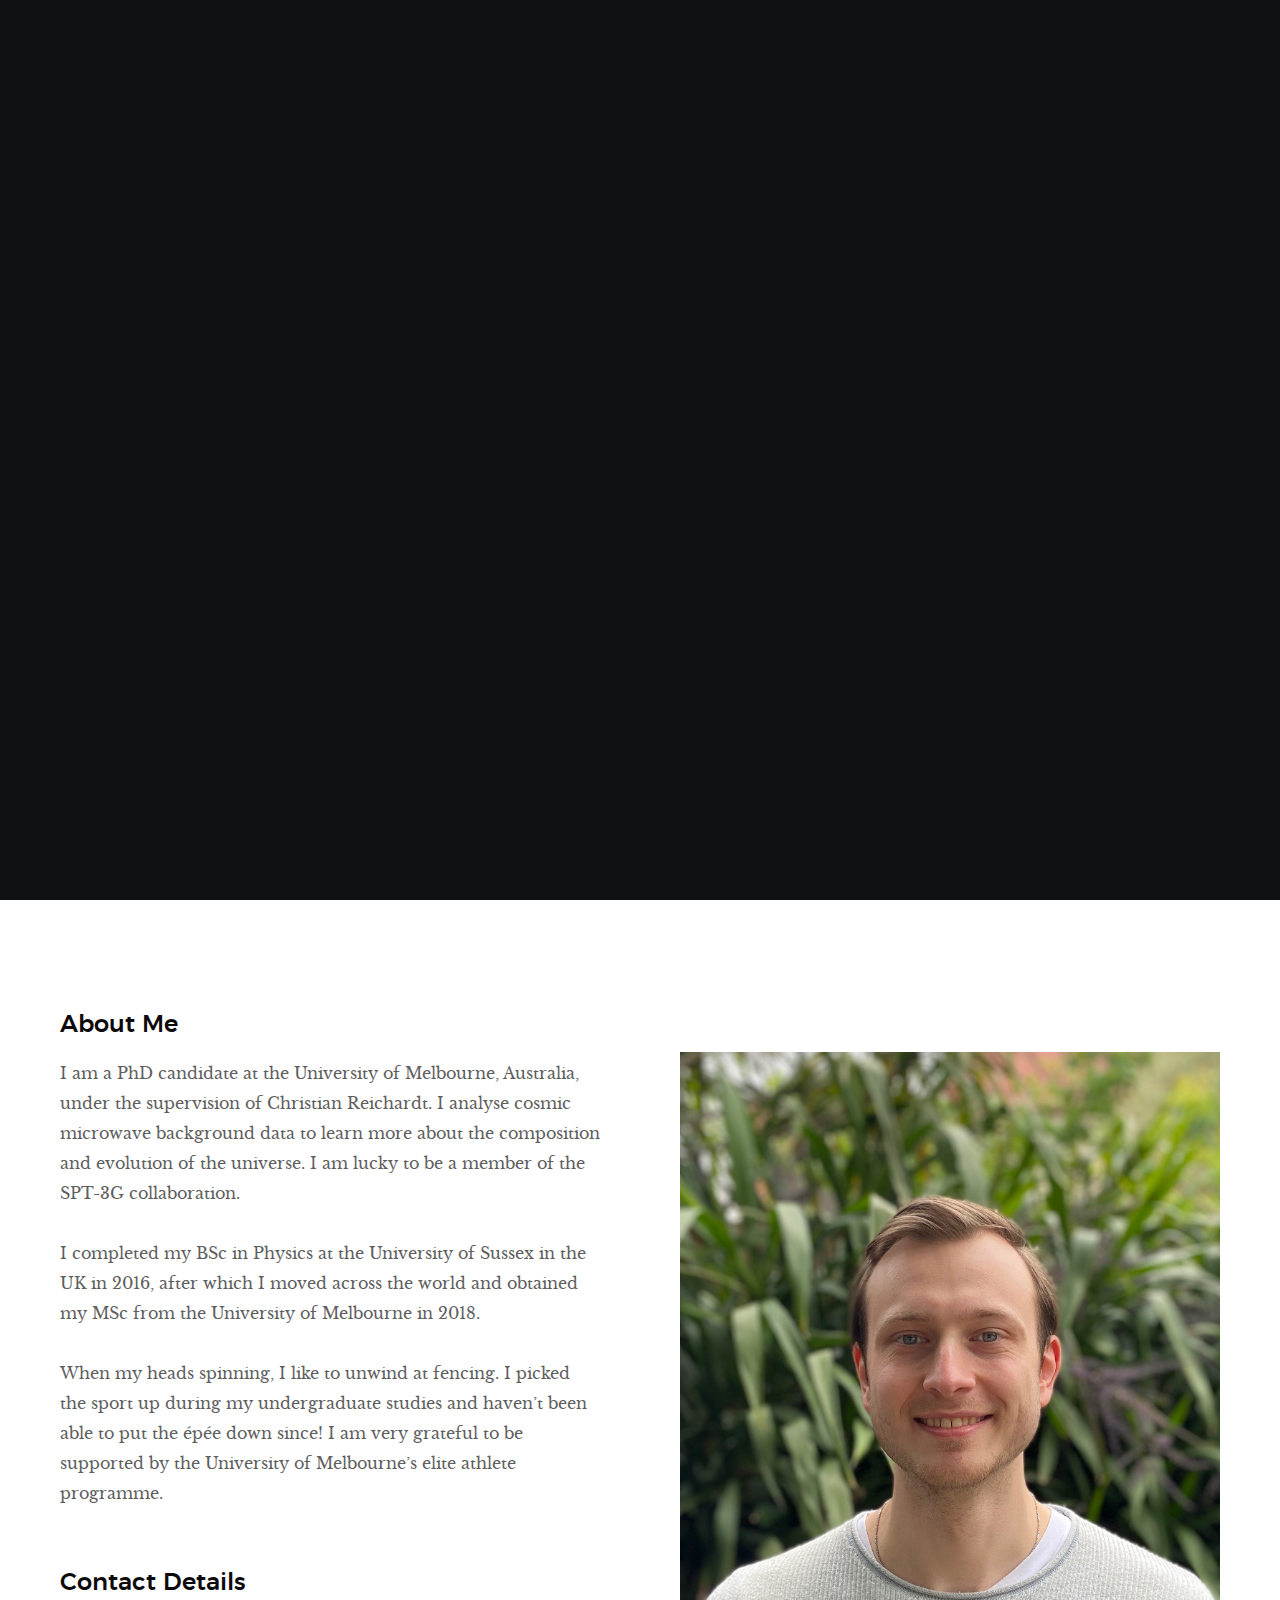
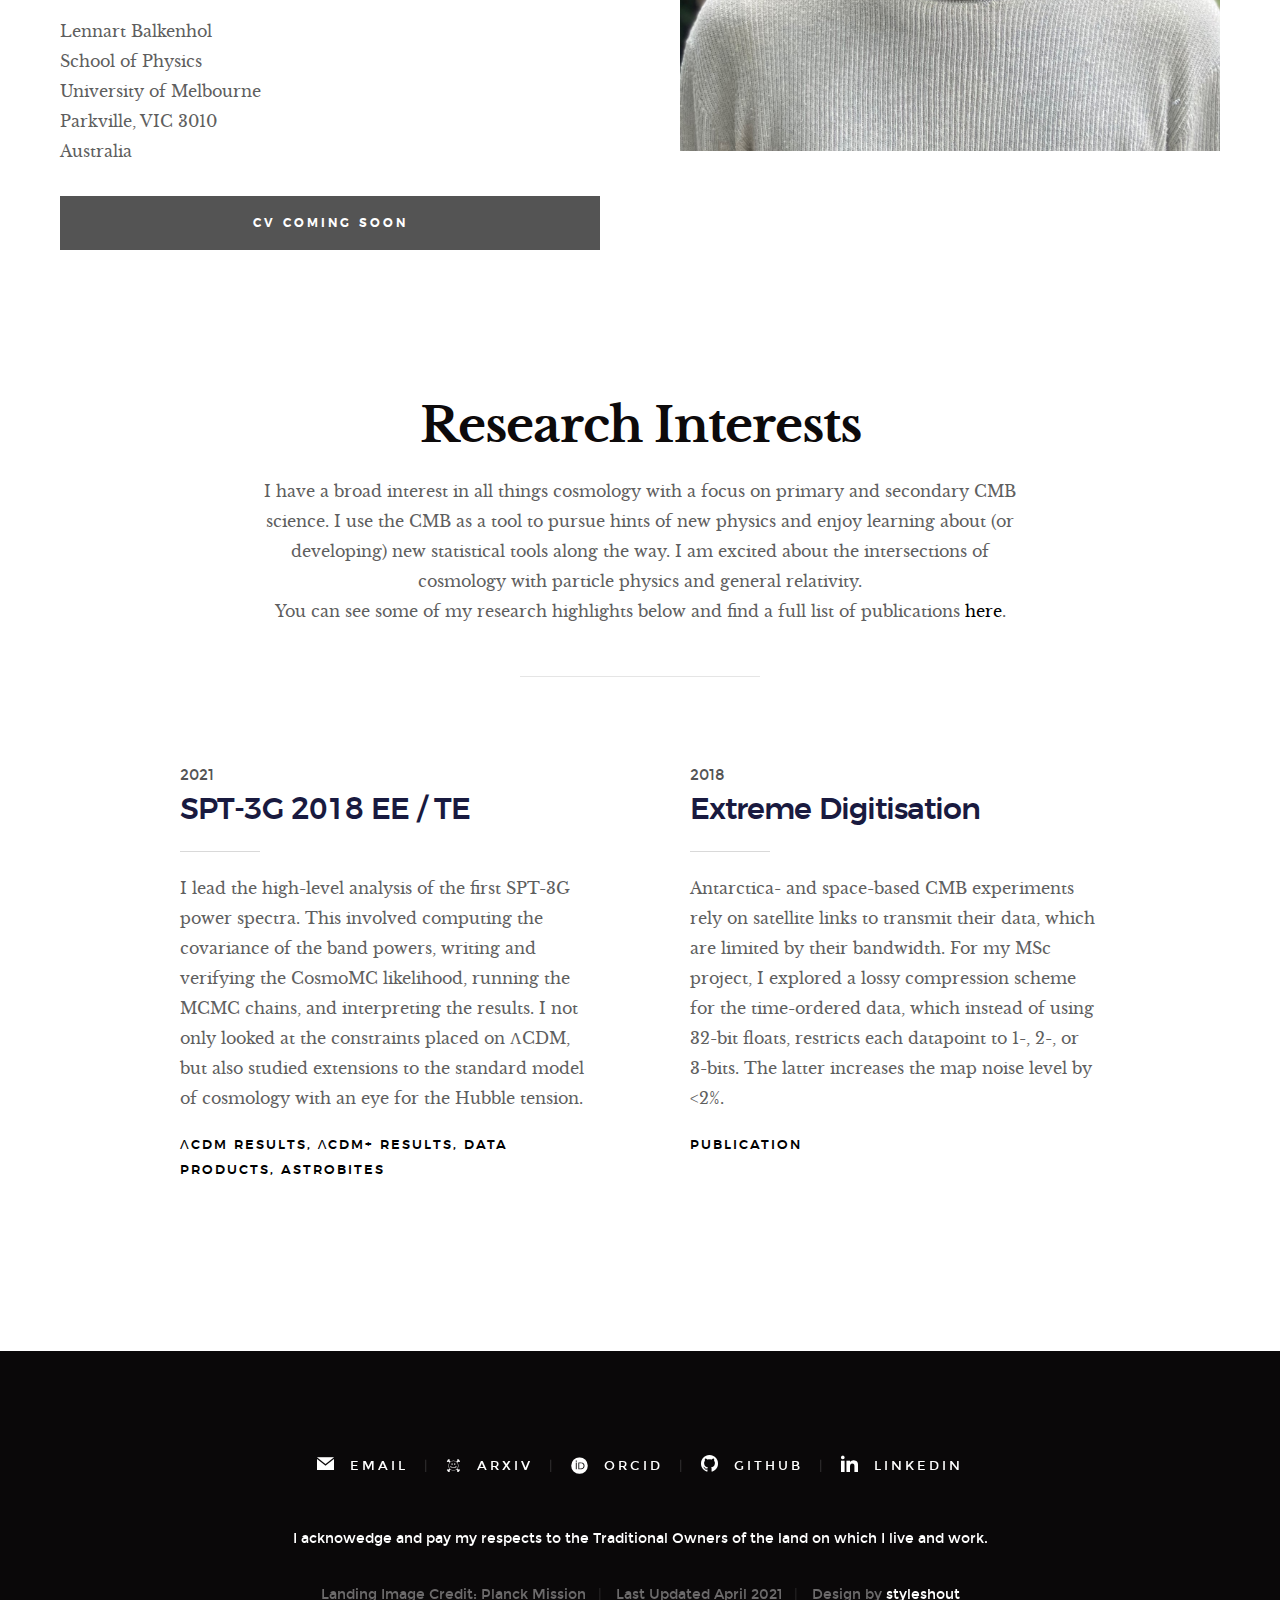
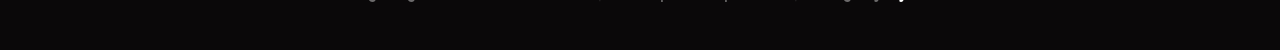
==== index.html @ a666b744 "meta" ====
<!DOCTYPE html>
<!--[if lt IE 9 ]><html class="no-js oldie" lang="en"> <![endif]-->
<!--[if IE 9 ]><html class="no-js oldie ie9" lang="en"> <![endif]-->
<!--[if (gte IE 9)|!(IE)]><!-->
<html class="no-js" lang="en">
<!--<![endif]-->

<head>

    <!--- basic page needs
    ================================================== -->
    <meta charset="utf-8">
    <title>Lennart Balkenhol</title>
    <meta name="description" content="Hello! I am Lennart Balkenhol. I am a PhD candidate at the University of Melbourne, Australia, studying cosmology under the supervision of Christian Reichardt. I analyse cosmic microwave background data to learn more about the composition and evolution of the universe.">
    <meta name="author" content="Lennart Balkenhol">
    <meta name="keywords" content="Lennart Balkenhol, Lennart Balkenhol Cosmology, Lennart Balkenhol CMB, Lennart Balkenhol University of Melbourne, Lennart Balkenhol Melbourne, Lennart Balkenhol unimelb, Cosmology, CMB, University of Melbourne, Melbourne, unimelb">

    <!-- mobile specific metas
    ================================================== -->
    <meta name="viewport" content="width=device-width, initial-scale=1">

    <!-- CSS
    ================================================== -->
    <link rel="stylesheet" href="css/base.css">
    <link rel="stylesheet" href="css/vendor.css">
    <link rel="stylesheet" href="css/main.css">
    <link rel="stylesheet" href="css/academicons.min.css"/>

    <!-- script
    ================================================== -->
    <script src="js/modernizr.js"></script>
    <script src="js/pace.min.js"></script>

    <!-- favicons
    ================================================== -->
    <link rel="shortcut icon" href="web_icon.ico" type="image/x-icon">
    <link rel="icon" href="web_icon.ico" type="image/x-icon">

</head>

<body id="top">

    <!-- header
    ================================================== -->
    <header class="s-header">

    	<!---
        <div class="header-logo">
            <a class="site-logo" href="index.html"><img src="images/logo.png" alt="Homepage"></a>
        </div>
        --->

        <nav class="header-nav-wrap">
            <ul class="header-nav">
                <li class="current"><a class="smoothscroll"  href="#home" title="home">Home</a></li>
                <li><a class="smoothscroll"  href="#about" title="about">About</a></li>
                <li><a class="smoothscroll"  href="#research" title="research">Research</a></li>
            </ul>
        </nav>

        <a class="header-menu-toggle" href="#0"><span>Menu</span></a>

    </header> <!-- end s-header -->

    <!-- home
   ================================================== -->
   <section id="home" class="s-home page-hero target-section" data-parallax="scroll" data-image-src="images/cmb_map.png" data-natural-width=1500 data-natural-height=1000 data-position-y=center>
    
        <div class="overlay"></div>
        <div class="shadow-overlay"></div>

        <div class="home-content">

            <div class="row home-content__main">

                <h3>Hello!</h3>

                <h1>
                    I am Lennart Balkenhol. <br>
                    I am a PhD Candidate <br>
                    interested in Cosmology.
                </h1>

                <div class="home-content__scroll">
                    <a href="#about" class="smoothscroll scroll-link">
                        <span>Scroll Down</span>
                    </a>
                </div>

            </div>

        </div> <!-- end home-content -->

        <ul class="home-social">
            <li>
                <a href="mailto:lbalkenhol@student.unimelb.edu.au"><i class="im im-mail" aria-hidden="true"></i></a>
            </li>
            <li>
                <a href="https://arxiv.org/find/astro-ph/1/au:+Balkenhol_L/0/1/0/all/0/1"><i class="ai ai-arxiv" aria-hidden="true"></i></i></a>
            </li>
            <li>
                <a href="http://orcid.org/0000-0001-6899-1873"><i class="ai ai-orcid" aria-hidden="true"></i></a>
            </li>
            <li>
                <a href="https://github.com/Lbalkenhol"><i class="im im-github" aria-hidden="true"></i></a>
            </li>
            <li>
                <a href="https://www.linkedin.com/in/lennart-balkenhol-1719a2104/"><i class="im im-linkedin" aria-hidden="true"></i></a>
            </li>
        </ul> 
        <!-- end home-social -->

    </section> <!-- end s-home -->

    <!-- about
    ================================================== -->
    <section id="about" class="s-about page-about target-section">
        
        <!---
        <div class="row narrow section-intro has-bottom-sep">
            <div class="col-full text-center">
                <h3>Hello there!</h3>
                <h1>More About Me</h1>
                <p class="lead">Lorem ipsum Dolor adipisicing nostrud et aute Excepteur amet commodo ea dolore irure esse Duis nulla sint fugiat cillum ullamco proident aliquip quis qui voluptate dolore veniam Ut laborum non est in officia.</p>
            </div>
        </div>
    	-->

        <div class="row about-content">

            <div class="col-six tab-full left">
                <h3>About Me</h3>

                <p>I am a PhD candidate at the University of Melbourne, Australia, under the supervision of Christian Reichardt. I analyse cosmic microwave background data to learn more about the composition and evolution of the universe. I am lucky to be a member of the SPT-3G collaboration.</p>

                <p>I completed my BSc in Physics at the University of Sussex in the UK in 2016, after which I moved across the world and obtained my MSc from the University of Melbourne in 2018.</p>

                <p>When my heads spinning, I like to unwind at fencing. I picked the sport up during my undergraduate studies and haven’t been able to put the épée down since! I am very grateful to be supported by the University of Melbourne’s elite athlete programme.</p>

                <h3>Contact Details</h3>

                <p>Lennart Balkenhol<br>
                School of Physics<br>
                University of Melbourne<br>
                Parkville, VIC 3010<br>
                Australia</p>
                
                <a class="btn btn--primary full-width">CV Coming Soon</a>

            </div>

            <div class="col-six tab-full right">

            	<img src="images/headshot_cropped.jpeg">

            	<!---
            	<h3>Contact Details</h3>

                <p>Lorem ipsum Ut eiusmod ex magna sit dolor esse adipisicing minim ad cupidatat eu veniam nostrud mollit laboris sunt magna velit culpa consectetur nostrud consectetur labore sed do.</p>
				-->
				
            </div>

        </div> <!-- end about-content -->

    </section> <!-- end about -->
    
    <!-- Research
    ================================================== -->
    <section id="research" class="s-blog target-section">

        <div class="row narrow section-intro has-bottom-sep">
            <div class="col-full">
                <!---<h3>Publications</h3>-->
                <h1>Research Interests</h1>
                <p>I have a broad interest in all things cosmology with a focus on primary and secondary CMB science. I use the CMB as a tool to pursue hints of new physics and enjoy learning about (or developing) new statistical tools along the way. I am excited about the intersections of cosmology with particle physics and general relativity.<br>
                You can see some of my research highlights below and find a full list of publications <a href="https://arxiv.org/find/astro-ph/1/au:+Balkenhol_L/0/1/0/all/0/1">here</a>.
                </p>
            </div>
        </div>

        <div class="row blog-content">
            <div class="col-full">

                <div class="blog-list block-1-2 block-tab-full">
                    <article class="col-block">
                                
                        <div class="blog-date">
                            2021
                        </div>  
                        
                        <h2 class="h01">SPT-3G 2018 EE / TE</h2>
                        <p>
                        I lead the high-level analysis of the first SPT-3G power spectra. This involved computing the covariance of the band powers, writing and verifying the CosmoMC likelihood, running the MCMC chains, and interpreting the results. I not only looked at the constraints placed on &Lambda;CDM, but also studied extensions to the standard model of cosmology with an eye for the Hubble tension.
                        </p>

                        <div class="blog-cat">
                                <a href="https://arxiv.org/abs/2101.01684">&Lambda;CDM results</a><a href="https://arxiv.org/abs/2103.13618">&Lambda;CDM+ results</a><a href="https://pole.uchicago.edu/public/data/dutcher21/">Data Products</a><a href="https://astrobites.org/2021/04/01/south-polarization/">astrobites</a>

                        </div>

                        
                    </article>
                    <article class="col-block">
                                
                        <div class="blog-date">
                            2018
                        </div>  
                        
                        <h2 class="h01">Extreme Digitisation</a></h2>
                        <p>
                        Antarctica- and space-based CMB experiments rely on satellite links to transmit their data, which are limited by their bandwidth. For my MSc project, I explored a lossy compression scheme for the time-ordered data, which instead of using 32-bit floats, restricts each datapoint to 1-, 2-, or 3-bits. The latter increases the map noise level by <2%.
                        </p>

                        <div class="blog-cat">
                            <a href="https://arxiv.org/abs/1810.03789">Publication</a>
                        </div>

                        
                    </article>
                </div> <!-- end blog-list -->

            </div> <!-- end col-full -->
        </div> <!-- end blog-content -->

    </section> <!-- end s-blog -->


    <!-- footer
    ================================================== -->
    <footer>
        <div class="row">
            <div class="col-full">

                <ul class="footer-social">
                    <li><a href="mailto:lbalkenhol@student.unimelb.edu.au">
                        <i class="im im-mail" aria-hidden="true"></i>
                        <span>email</span>
                    </a></li>
                    <li><a href="https://arxiv.org/find/astro-ph/1/au:+Balkenhol_L/0/1/0/all/0/1">
                        <i class="ai ai-arxiv" aria-hidden="true"></i>
                        <span>arxiv</span>
                    </a></li>
                    <li><a href="http://orcid.org/0000-0001-6899-1873">
                        <i class="ai ai-orcid" aria-hidden="true"></i>
                        <span>orcid</span>
                    </a></li>
                    <li><a href="https://github.com/Lbalkenhol">
                        <i class="im im-github" aria-hidden="true"></i>
                        <span>github</span>
                    </a></li>
                    <li><a href="https://www.linkedin.com/in/lennart-balkenhol-1719a2104/">
                        <i class="im im-linkedin" aria-hidden="true"></i>
                        <span>linkedin</span>
                    </a></li>
                </ul>
                    
            </div>
        </div>

        <div class="row footer-bottom">

            <div class="col-twelve">

                <p>I acknowedge and pay my respects to the Traditional Owners of the land on which I live and work.</p>

                <div class="copyright">
                    <span>Landing Image Credit: Planck Mission</span> 
                    <span>Last Updated April 2021</span> 
                    <span>Design by <a href="https://www.styleshout.com/">styleshout</a></span>	
                </div>

                <div class="go-top">
                <a class="smoothscroll" title="Back to Top" href="#top"><i class="im im-arrow-up" aria-hidden="true"></i></a>
                </div>
            </div>

        </div> <!-- end footer-bottom -->

    </footer> <!-- end footer -->


    <!-- photoswipe background
    ================================================== -->
    <div aria-hidden="true" class="pswp" role="dialog" tabindex="-1">

        <div class="pswp__bg"></div>
        <div class="pswp__scroll-wrap">

            <div class="pswp__container">
                <div class="pswp__item"></div>
                <div class="pswp__item"></div>
                <div class="pswp__item"></div>
            </div>

            <div class="pswp__ui pswp__ui--hidden">
                <div class="pswp__top-bar">
                    <div class="pswp__counter"></div><button class="pswp__button pswp__button--close" title="Close (Esc)"></button> <button class="pswp__button pswp__button--share" title=
                    "Share"></button> <button class="pswp__button pswp__button--fs" title="Toggle fullscreen"></button> <button class="pswp__button pswp__button--zoom" title=
                    "Zoom in/out"></button>
                    <div class="pswp__preloader">
                        <div class="pswp__preloader__icn">
                            <div class="pswp__preloader__cut">
                                <div class="pswp__preloader__donut"></div>
                            </div>
                        </div>
                    </div>
                </div>
                <div class="pswp__share-modal pswp__share-modal--hidden pswp__single-tap">
                    <div class="pswp__share-tooltip"></div>
                </div><button class="pswp__button pswp__button--arrow--left" title="Previous (arrow left)"></button> <button class="pswp__button pswp__button--arrow--right" title=
                "Next (arrow right)"></button>
                <div class="pswp__caption">
                    <div class="pswp__caption__center"></div>
                </div>
            </div>

        </div>

    </div><!-- end photoSwipe background -->

    <div id="preloader">
        <div id="loader"></div>
    </div>


    <!-- Java Script
    ================================================== -->
    <script src="js/jquery-3.2.1.min.js"></script>
    <script src="js/plugins.js"></script>
    <script src="js/main.js"></script>

</body>

</html>
---- css/base.css ----
/* =================================================================== 
 *
 *  Hola v1.0 Base Stylesheet
 *  10-02-2017
 *  ------------------------------------------------------------------
 *
 *  TOC:
 *  # Normalize
 *  # Basic/base setup styles
 *      ## Media
 *      ## Typography resets
 *      ## links
 *      ## inputs
 *  # grid
 *      ## medium size devices
 *      ## tablets
 *      ## mobile devices
 *      ## small mobile devices
 *  # block grids
 *      ## medium size devices
 *      ## tablets
 *      ## mobile devices
 *      ## small mobile devices
 *  # MISC
 *
 * =================================================================== */


/* ===================================================================
 * # normalize
 * normalize.css v5.0.0 | MIT License | 
 * github.com/necolas/normalize.css
 *
 * ------------------------------------------------------------------- */

html {
    font-family: sans-serif;
    line-height: 1.15;
    -ms-text-size-adjust: 100%;
    -webkit-text-size-adjust: 100%;
}

body {
    margin: 0;
}

article, aside, footer, header, nav, section {
    display: block;
}

h1 {
    font-size: 2em;
    margin: 0.67em 0;
}

figcaption, figure, main {
    display: block;
}

figure {
    margin: 1em 40px;
}

hr {
    box-sizing: content-box;
    height: 0;
    overflow: visible;
}

pre {
    font-family: monospace, monospace;
    font-size: 1em;
}

a {
    background-color: transparent;
    -webkit-text-decoration-skip: objects;
}

a:active, a:hover {
    outline-width: 0;
}

abbr[title] {
    border-bottom: none;
    text-decoration: underline;
    text-decoration: underline dotted;
}

b, strong {
    font-weight: inherit;
}

b, strong {
    font-weight: bolder;
}

code, kbd, samp {
    font-family: monospace, monospace;
    font-size: 1em;
}

dfn {
    font-style: italic;
}

mark {
    background-color: #ff0;
    color: #000;
}

small {
    font-size: 80%;
}

sub, sup {
    font-size: 75%;
    line-height: 0;
    position: relative;
    vertical-align: baseline;
}

sub {
    bottom: -0.25em;
}

sup {
    top: -0.5em;
}

audio, video {
    display: inline-block;
}

audio:not([controls]) {
    display: none;
    height: 0;
}

img {
    border-style: none;
}

svg:not(:root) {
    overflow: hidden;
}

button, input, optgroup, select, textarea {
    font-family: sans-serif;
    font-size: 100%;
    line-height: 1.15;
    margin: 0;
}

button, input {
    overflow: visible;
}

button, select {
    text-transform: none;
}

button, html [type="button"], [type="reset"], [type="submit"] {
    -webkit-appearance: button;
}

button::-moz-focus-inner, [type="button"]::-moz-focus-inner, [type="reset"]::-moz-focus-inner, [type="submit"]::-moz-focus-inner {
    border-style: none;
    padding: 0;
}

button:-moz-focusring, [type="button"]:-moz-focusring, [type="reset"]:-moz-focusring, [type="submit"]:-moz-focusring {
    outline: 1px dotted ButtonText;
}

fieldset {
    border: 1px solid #c0c0c0;
    margin: 0 2px;
    padding: 0.35em 0.625em 0.75em;
}

legend {
    box-sizing: border-box;
    color: inherit;
    display: table;
    max-width: 100%;
    padding: 0;
    white-space: normal;
}

progress {
    display: inline-block;
    vertical-align: baseline;
}

textarea {
    overflow: auto;
}

[type="checkbox"], [type="radio"] {
    box-sizing: border-box;
    padding: 0;
}

[type="number"]::-webkit-inner-spin-button, [type="number"]::-webkit-outer-spin-button {
    height: auto;
}

[type="search"] {
    -webkit-appearance: textfield;
    outline-offset: -2px;
}

[type="search"]::-webkit-search-cancel-button, [type="search"]::-webkit-search-decoration {
    -webkit-appearance: none;
}

::-webkit-file-upload-button {
    -webkit-appearance: button;
    font: inherit;
}

details, menu {
    display: block;
}

summary {
    display: list-item;
}

canvas {
    display: inline-block;
}

template {
    display: none;
}

[hidden] {
    display: none;
}


/* ===================================================================
 * # basic/base setup styles - (_basic.scss)
 *
 * ------------------------------------------------------------------- */

html {
    font-size: 62.5%;
    box-sizing: border-box;
}

*, *::before, *::after {
    box-sizing: inherit;
}

body {
    font-weight: normal;
    line-height: 1;
    word-wrap: break-word;
    text-rendering: optimizeLegibility;
    -webkit-overflow-scrolling: touch;
    -webkit-text-size-adjust: none;
}

body, input, button {
    -moz-osx-font-smoothing: grayscale;
    -webkit-font-smoothing: antialiased;
}


/* ------------------------------------------------------------------- 
 * ## Media - (_basic.scss)
 * ------------------------------------------------------------------- */

img, video {
    max-width: 100%;
    height: auto;
}


/* ------------------------------------------------------------------- 
 * ## Typography resets - (_basic.scss)
 * ------------------------------------------------------------------- */

div, dl, dt, dd, ul, ol, li, h1, h2, h3, h4, h5, h6, pre, form, p, blockquote, th, td {
    margin: 0;
    padding: 0;
}

h1, h2, h3, h4, h5, h6 {
    -webkit-font-smoothing: auto;
    -webkit-font-smoothing: antialiased;
    -webkit-font-variant-ligatures: common-ligatures;
    -moz-font-variant-ligatures: common-ligatures;
    font-variant-ligatures: common-ligatures;
    text-rendering: optimizeLegibility;
}

em, i {
    font-style: italic;
    line-height: inherit;
}

strong, b {
    font-weight: bold;
    line-height: inherit;
}

small {
    font-size: 60%;
    line-height: inherit;
}

ol, ul {
    list-style: none;
}

li {
    display: block;
}


/* ------------------------------------------------------------------- 
 * ## links - (_basic.scss)
 * ------------------------------------------------------------------- */

a {
    text-decoration: none;
    line-height: inherit;
}

a img {
    border: none;
}


/* ------------------------------------------------------------------- 
 * ## inputs - (_basic.scss)
 * ------------------------------------------------------------------- */

fieldset {
    margin: 0;
    padding: 0;
}

input[type="email"], 
input[type="number"], 
input[type="search"], 
input[type="text"], 
input[type="tel"], 
input[type="url"], 
input[type="password"], textarea {
    -webkit-appearance: none;
    -moz-appearance: none;
    -ms-appearance: none;
    -o-appearance: none;
    appearance: none;
}


/* ===================================================================
 * # grid - (_grid.scss)
 *
 * ------------------------------------------------------------------- */

.row {
    width: 94%;
    max-width: 1200px;
    margin: 0 auto;
}

.row:after {
    content: "";
    display: table;
    clear: both;
}

.row .row {
    width: auto;
    max-width: none;
    margin-left: -20px;
    margin-right: -20px;
}


/* column blocks
 * -------------------------------------- */

[class*="col-"] {
    float: left;
}

[class*="col-"] + [class*="col-"].end {
    float: right;
}

[class*="col-"] {
    padding: 0 20px;
}


/* column width classes 
 * -------------------------------------- */

.col-one {
    width: 8.33333%;
}

.col-two, .col-1-6 {
    width: 16.66667%;
}

.col-three, .col-1-4 {
    width: 25%;
}

.col-four, .col-1-3 {
    width: 33.33333%;
}

.col-five {
    width: 41.66667%;
}

.col-six, .col-1-2 {
    width: 50%;
}

.col-seven {
    width: 58.33333%;
}

.col-eight, .col-2-3 {
    width: 66.66667%;
}

.col-nine, .col-3-4 {
    width: 75%;
}

.col-ten, .col-5-6 {
    width: 83.33333%;
}

.col-eleven {
    width: 91.66667%;
}

.col-twelve, .col-full {
    width: 100%;
}


/* ------------------------------------------------------------------- 
 * ## medium size devices - (_grid.scss)
 * ------------------------------------------------------------------- */

@media only screen and (max-width: 1200px) {
    .row .row {
        margin-left: -15px;
        margin-right: -15px;
    }
    [class*="col-"] {
        padding: 0 15px;
    }
    .md-two, .md-1-6 {
        width: 16.66667%;
    }
    .md-one {
        width: 8.33333%;
    }
    .md-three, .md-1-4 {
        width: 25%;
    }
    .md-four, .md-1-3 {
        width: 33.33333%;
    }
    .md-five {
        width: 41.66667%;
    }
    .md-six, .md-1-2 {
        width: 50%;
    }
    .md-seven {
        width: 58.33333%;
    }
    .md-eight, .md-2-3 {
        width: 66.66667%;
    }
    .md-nine, .md-3-4 {
        width: 75%;
    }
    .md-ten, .md-5-6 {
        width: 83.33333%;
    }
    .md-eleven {
        width: 91.66667%;
    }
    .md-twelve, .md-full {
        width: 100%;
    }
}


/* ------------------------------------------------------------------- 
 * ## tablets - (_grid.scss)
 * ------------------------------------------------------------------- */

@media only screen and (max-width: 800px) {
    .row {
        width: 90%;
    }
    .tab-1-4 {
        width: 25%;
    }
    .tab-1-3 {
        width: 33.33333%;
    }
    .tab-1-2 {
        width: 50%;
    }
    .tab-2-3 {
        width: 66.66667%;
    }
    .tab-3-4 {
        width: 75%;
    }
    .tab-full {
        width: 100%;
    }
}


/* ------------------------------------------------------------------- 
 * ## mobile devices - (_grid.scss)
 * ------------------------------------------------------------------- */

@media only screen and (max-width: 600px) {
    .row {
        width: auto;
        padding-left: 25px;
        padding-right: 25px;
    }
    .row .row {
        margin-left: -10px;
        margin-right: -10px;
    }
    [class*="col-"] {
        padding: 0 10px;
    }
    .mob-1-4 {
        width: 25%;
    }
    .mob-1-3 {
        width: 33.33333%;
    }
    .mob-1-2 {
        width: 50%;
    }
    .mob-2-3 {
        width: 66.66667%;
    }
    .mob-3-4 {
        width: 75%;
    }
    .mob-full {
        width: 100%;
    }
}


/* ------------------------------------------------------------------- 
 * ## small mobile devices - (_grid.scss) 
 * ------------------------------------------------------------------- */


/* stack columns on small mobile devices
 * ------------------------------------------------------------------- */

@media only screen and (max-width: 400px) {
    .row .row {
        padding-left: 0;
        padding-right: 0;
        margin-left: 0;
        margin-right: 0;
    }
    [class*="col-"] {
        width: 100% !important;
        float: none !important;
        clear: both !important;
        margin-left: 0;
        margin-right: 0;
        padding: 0;
    }
    [class*="col-"] + [class*="col-"].end {
        float: none;
    }
}


/* ===================================================================
 * # block grids - (_grid.scss)
 * ------------------------------------------------------------------- */


/*   Equally-sized columns define at row level
 * ------------------------------------------------------------------- */

[class*="block-"]:after {
    content: "";
    display: table;
    clear: both;
}

.block-1-6 .col-block {
    width: 16.66667%;
}

.block-1-5 .col-block {
    width: 20%;
}

.block-1-4 .col-block {
    width: 25%;
}

.block-1-3 .col-block {
    width: 33.33333%;
}

.block-1-2 .col-block {
    width: 50%;
}


/**
 * Clearing for block grid columns. Allow columns with 
 * different heights to align properly.
 */

.block-1-6 .col-block:nth-child(6n+1), 
.block-1-5 .col-block:nth-child(5n+1), 
.block-1-4 .col-block:nth-child(4n+1), 
.block-1-3 .col-block:nth-child(3n+1), 
.block-1-2 .col-block:nth-child(2n+1) {
    clear: both;
}


/* ------------------------------------------------------------------- 
 * ## medium size devices - (_grid.scss)
 * ------------------------------------------------------------------- */

@media only screen and (max-width: 1200px) {
    .block-m-1-6 .col-block {
        width: 16.66667%;
    }
    .block-m-1-5 .col-block {
        width: 20%;
    }
    .block-m-1-4 .col-block {
        width: 25%;
    }
    .block-m-1-3 .col-block {
        width: 33.33333%;
    }
    .block-m-1-2 .col-block {
        width: 50%;
    }
    .block-m-full .col-block {
        width: 100%;
        clear: both;
    }
    [class*="block-m-"] .bgrid:nth-child(n) {
        clear: none;
    }
    .block-m-1-6 .col-block:nth-child(6n+1), 
    .block-m-1-5 .col-block:nth-child(5n+1), 
    .block-m-1-4 .col-block:nth-child(4n+1), 
    .block-m-1-3 .col-block:nth-child(3n+1), 
    .block-m-1-2 .col-block:nth-child(2n+1) {
        clear: both;
    }
}


/* ------------------------------------------------------------------- 
 * ## tablets - (_grid.scss)
 * ------------------------------------------------------------------- */

@media only screen and (max-width: 800px) {
    .block-tab-1-6 .col-block {
        width: 16.66667%;
    }
    .block-tab-1-5 .col-block {
        width: 20%;
    }
    .block-tab-1-4 .col-block {
        width: 25%;
    }
    .block-tab-1-3 .col-block {
        width: 33.33333%;
    }
    .block-tab-1-2 .col-block {
        width: 50%;
    }
    .block-tab-full .col-block {
        width: 100%;
        clear: both;
    }
    [class*="block-tab-"] .bgrid:nth-child(n) {
        clear: none;
    }
    .block-tab-1-6 .col-block:nth-child(6n+1), 
    .block-tab-1-6 .col-block:nth-child(5n+1), 
    .block-tab-1-4 .col-block:nth-child(4n+1), 
    .block-tab-1-3 .col-block:nth-child(3n+1), 
    .block-tab-1-2 .col-block:nth-child(2n+1) {
        clear: both;
    }
}


/* ------------------------------------------------------------------- 
 * ## mobile devices - (_grid.scss)
 * ------------------------------------------------------------------- */

@media only screen and (max-width: 600px) {
    .block-mob-1-6 .col-block {
        width: 16.66667%;
    }
    .block-mob-1-5 .col-block {
        width: 20%;
    }
    .block-mob-1-4 .col-block {
        width: 25%;
    }
    .block-mob-1-3 .col-block {
        width: 33.33333%;
    }
    .block-mob-1-2 .col-block {
        width: 50%;
    }
    .block-mob-full .col-block {
        width: 100%;
        clear: both;
    }
    [class*="block-mob-"] .bgrid:nth-child(n) {
        clear: none;
    }
    .block-mob-1-6 .col-block:nth-child(6n+1), 
    .block-mob-1-5 .col-block:nth-child(5n+1), 
    .block-mob-1-4 .col-block:nth-child(4n+1), 
    .block-mob-1-3 .col-block:nth-child(3n+1), 
    .block-mob-1-2 .col-block:nth-child(2n+1) {
        clear: both;
    }
}


/* ------------------------------------------------------------------- 
 * ## small mobile devices - (_grid.scss) 
 * ------------------------------------------------------------------- */


/* stack columns on small mobile devices
 * ------------------------------------------------------------------- */

@media only screen and (max-width: 400px) {
    .stack .col-block {
        width: 100% !important;
        float: none !important;
        clear: both !important;
        margin-left: 0;
        margin-right: 0;
    }
}


/* ===================================================================
 * # MISC  - (_grid.scss)
 *
 * ------------------------------------------------------------------- */

.group:after {
    content: "";
    display: table;
    clear: both;
}


/* Misc Helper Styles
 * -------------------------------------- */

.is-hidden {
    display: none;
}

.is-invisible {
    visibility: hidden;
}

.antialiased {
    -webkit-font-smoothing: antialiased;
    -moz-osx-font-smoothing: grayscale;
}

.overflow-hidden {
    overflow: hidden;
}

.remove-bottom {
    margin-bottom: 0;
}

.half-bottom {
    margin-bottom: 1.5rem !important;
}

.add-bottom {
    margin-bottom: 3rem !important;
}

.no-border {
    border: none;
}

.full-width {
    width: 100%;
}

.text-center {
    text-align: center;
}

.text-left {
    text-align: left;
}

.text-right {
    text-align: right;
}

.pull-left {
    float: left;
}

.pull-right {
    float: right;
}

.align-center {
    margin-left: auto;
    margin-right: auto;
    text-align: center;
}
---- css/vendor.css ----
/* =================================================================== 
 *
 *  Hola v1.0 Vendor/Third Party CSS 
 *  10-02-2017
 *  ------------------------------------------------------------------
 *
 *  TOC:
 *  # Slick slider
 *  # PhotoSwipe Skin
 *  # Prettyprint GitHub Theme
 *
 * =================================================================== */


/* ===================================================================
 * # slick slider
 *
 * ------------------------------------------------------------------- */

.slick-slider {
    position: relative;
    display: block;
    box-sizing: border-box;
    -webkit-touch-callout: none;
    -webkit-user-select: none;
    -khtml-user-select: none;
    -moz-user-select: none;
    -ms-user-select: none;
    user-select: none;
    -ms-touch-action: pan-y;
    touch-action: pan-y;
    -webkit-tap-highlight-color: transparent;
}

.slick-list {
    position: relative;
    overflow: hidden;
    display: block;
    margin: 0;
    padding: 0;
}

.slick-list:focus {
    outline: none;
}

.slick-list.dragging {
    cursor: pointer;
    cursor: hand;
}

.slick-slider .slick-track, .slick-slider .slick-list {
    -webkit-transform: translate3d(0, 0, 0);
    -moz-transform: translate3d(0, 0, 0);
    -ms-transform: translate3d(0, 0, 0);
    -o-transform: translate3d(0, 0, 0);
    transform: translate3d(0, 0, 0);
}

.slick-track {
    position: relative;
    left: 0;
    top: 0;
    display: block;
}

.slick-track:before, .slick-track:after {
    content: "";
    display: table;
}

.slick-track:after {
    clear: both;
}

.slick-loading .slick-track {
    visibility: hidden;
}

.slick-slide {
    float: left;
    height: 100%;
    min-height: 1px;
    display: none;
}

[dir="rtl"] .slick-slide {
    float: right;
}

.slick-slide img {
    display: block;
}

.slick-slide.slick-loading img {
    display: none;
}

.slick-slide.dragging img {
    pointer-events: none;
}

.slick-initialized .slick-slide {
    display: block;
}

.slick-loading .slick-slide {
    visibility: hidden;
}

.slick-vertical .slick-slide {
    display: block;
    height: auto;
    border: 1px solid transparent;
}

.slick-arrow.slick-hidden {
    display: none;
}


/*! PhotoSwipe main CSS by Dmitry Semenov | photoswipe.com | MIT license */


/*
	Styles for basic PhotoSwipe functionality (sliding area, open/close transitions)
*/


/* pswp = photoswipe */

.pswp {
    display: none;
    position: absolute;
    width: 100%;
    height: 100%;
    left: 0;
    top: 0;
    overflow: hidden;
    -ms-touch-action: none;
    touch-action: none;
    z-index: 1500;
    -webkit-text-size-adjust: 100%;
    /* create separate layer, to avoid paint on window.onscroll in webkit/blink */
    -webkit-backface-visibility: hidden;
    outline: none;
}

.pswp * {
    -webkit-box-sizing: border-box;
    box-sizing: border-box;
}

.pswp img {
    max-width: none;
}


/* style is added when JS option showHideOpacity is set to true */

.pswp--animate_opacity {
    /* 0.001, because opacity:0 doesn't trigger Paint action, which causes lag at start of transition */
    opacity: 0.001;
    will-change: opacity;
    /* for open/close transition */
    -webkit-transition: opacity 333ms cubic-bezier(0.4, 0, 0.22, 1);
    transition: opacity 333ms cubic-bezier(0.4, 0, 0.22, 1);
}

.pswp--open {
    display: block;
}

.pswp--zoom-allowed .pswp__img {
    /* autoprefixer: off */
    cursor: -webkit-zoom-in;
    cursor: -moz-zoom-in;
    cursor: zoom-in;
}

.pswp--zoomed-in .pswp__img {
    /* autoprefixer: off */
    cursor: -webkit-grab;
    cursor: -moz-grab;
    cursor: grab;
}

.pswp--dragging .pswp__img {
    /* autoprefixer: off */
    cursor: -webkit-grabbing;
    cursor: -moz-grabbing;
    cursor: grabbing;
}


/*
	Background is added as a separate element.
	As animating opacity is much faster than animating rgba() background-color.
*/

.pswp__bg {
    position: absolute;
    left: 0;
    top: 0;
    width: 100%;
    height: 100%;
    background: #000;
    opacity: 0;
    -webkit-transform: translateZ(0);
    transform: translateZ(0);
    -webkit-backface-visibility: hidden;
    will-change: opacity;
}

.pswp__scroll-wrap {
    position: absolute;
    left: 0;
    top: 0;
    width: 100%;
    height: 100%;
    overflow: hidden;
}

.pswp__container, .pswp__zoom-wrap {
    -ms-touch-action: none;
    touch-action: none;
    position: absolute;
    left: 0;
    right: 0;
    top: 0;
    bottom: 0;
}


/* Prevent selection and tap highlights */

.pswp__container, .pswp__img {
    -webkit-user-select: none;
    -moz-user-select: none;
    -ms-user-select: none;
    user-select: none;
    -webkit-tap-highlight-color: transparent;
    -webkit-touch-callout: none;
}

.pswp__zoom-wrap {
    position: absolute;
    width: 100%;
    -webkit-transform-origin: left top;
    -ms-transform-origin: left top;
    transform-origin: left top;
    /* for open/close transition */
    -webkit-transition: -webkit-transform 333ms cubic-bezier(0.4, 0, 0.22, 1);
    transition: transform 333ms cubic-bezier(0.4, 0, 0.22, 1);
}

.pswp__bg {
    will-change: opacity;
    /* for open/close transition */
    -webkit-transition: opacity 333ms cubic-bezier(0.4, 0, 0.22, 1);
    transition: opacity 333ms cubic-bezier(0.4, 0, 0.22, 1);
}

.pswp--animated-in .pswp__bg, .pswp--animated-in .pswp__zoom-wrap {
    -webkit-transition: none;
    transition: none;
}

.pswp__container, .pswp__zoom-wrap {
    -webkit-backface-visibility: hidden;
}

.pswp__item {
    position: absolute;
    left: 0;
    right: 0;
    top: 0;
    bottom: 0;
    overflow: hidden;
}

.pswp__img {
    position: absolute;
    width: auto;
    height: auto;
    top: 0;
    left: 0;
}


/*
	stretched thumbnail or div placeholder element (see below)
	style is added to avoid flickering in webkit/blink when layers overlap
*/

.pswp__img--placeholder {
    -webkit-backface-visibility: hidden;
}


/*
	div element that matches size of large image
	large image loads on top of it
*/

.pswp__img--placeholder--blank {
    background: #222;
}

.pswp--ie .pswp__img {
    width: 100% !important;
    height: auto !important;
    left: 0;
    top: 0;
}


/*
	Error message appears when image is not loaded
	(JS option errorMsg controls markup)
*/

.pswp__error-msg {
    position: absolute;
    left: 0;
    top: 50%;
    width: 100%;
    text-align: center;
    font-size: 14px;
    line-height: 16px;
    margin-top: -8px;
    color: #CCC;
}

.pswp__error-msg a {
    color: #CCC;
    text-decoration: underline;
}


/* ===================================================================
 * # PhotoSwipe Skin
 *
 * ------------------------------------------------------------------- */


/*
    Contents:

    1. Buttons
    2. Share modal and links
    3. Index indicator ("1 of X" counter)
    4. Caption
    5. Loading indicator
    6. Additional styles (root element, top bar, idle state, hidden state, etc.)
*/


/* -------------------------------------------------------------------
 * ## 1. buttons
 * ------------------------------------------------------------------- */


/* <button> css reset */

.pswp__button {
    width: 44px;
    height: 44px;
    line-height: 1;
    position: relative;
    background: none;
    cursor: pointer;
    overflow: visible;
    -webkit-appearance: none;
    display: block;
    border: 0;
    padding: 0;
    margin: 0;
    float: right;
    opacity: 0.6;
    -webkit-transition: opacity 0.2s;
    transition: opacity 0.2s;
    -webkit-box-shadow: none;
    box-shadow: none;
}

.pswp__button:focus, .pswp__button:hover {
    opacity: 1;
    background-color: transparent;
}

.pswp__button:active {
    outline: none;
    opacity: 0.9;
}

.pswp__button::-moz-focus-inner {
    padding: 0;
    border: 0;
}


/* 
pswp__ui--over-close class it added when mouse is 
over element that should close gallery 
*/

.pswp__ui--over-close .pswp__button--close {
    opacity: 1;
}

.pswp__button, .pswp__button--arrow--left:before, .pswp__button--arrow--right:before {
    background: url(../images/photoswipe/default-skin.png) 0 0 no-repeat;
    background-size: 264px 88px;
    width: 44px;
    height: 44px;
}

@media (-webkit-min-device-pixel-ratio: 1.1), (-webkit-min-device-pixel-ratio: 1.09375), (min-resolution: 105dpi), (min-resolution: 1.1dppx) {
    /* Serve SVG sprite if browser supports SVG and resolution is more than 105dpi */
    .pswp--svg .pswp__button, .pswp--svg .pswp__button--arrow--left:before, .pswp--svg .pswp__button--arrow--right:before {
        background-image: url(images/photoswipe/default-skin.svg);
    }
    .pswp--svg .pswp__button--arrow--left, .pswp--svg .pswp__button--arrow--right {
        background: none;
    }
}

.pswp__button--close {
    background-position: 0 -44px;
}

.pswp__button--share {
    background-position: -44px -44px;
}

.pswp__button--fs {
    display: none;
}

.pswp--supports-fs .pswp__button--fs {
    display: block;
}

.pswp--fs .pswp__button--fs {
    background-position: -44px 0;
}

.pswp__button--zoom {
    display: none;
    background-position: -88px 0;
}

.pswp--zoom-allowed .pswp__button--zoom {
    display: block;
}

.pswp--zoomed-in .pswp__button--zoom {
    background-position: -132px 0;
}


/* no arrows on touch screens */

.pswp--touch .pswp__button--arrow--left, .pswp--touch .pswp__button--arrow--right {
    visibility: hidden;
}


/*
Arrow buttons hit area
(icon is added to :before pseudo-element)
*/

.pswp__button--arrow--left, .pswp__button--arrow--right {
    background: none;
    top: 50%;
    margin-top: -22px;
    width: 30px;
    height: 32px;
    position: absolute;
}

.pswp__button--arrow--left {
    left: 12px;
}

.pswp__button--arrow--right {
    right: 12px;
}

.pswp__button--arrow--left:before, .pswp__button--arrow--right:before {
    content: '';
    top: 0;
    background-color: rgba(0, 0, 0, 0.3);
    height: 30px;
    width: 32px;
    position: absolute;
    border-radius: 3px;
}

.pswp__button--arrow--left:before {
    left: 6px;
    background-position: -138px -44px;
}

.pswp__button--arrow--right:before {
    right: 6px;
    background-position: -94px -44px;
}


/* -------------------------------------------------------------------
 * ## 2. Share modal/popup and links
 * ------------------------------------------------------------------- */

.pswp__counter, .pswp__share-modal {
    -webkit-user-select: none;
    -moz-user-select: none;
    -ms-user-select: none;
    user-select: none;
}

.pswp__share-modal {
    display: block;
    background: rgba(0, 0, 0, 0.5);
    width: 100%;
    height: 100%;
    top: 0;
    left: 0;
    padding: 10px;
    position: absolute;
    z-index: 1600;
    opacity: 0;
    -webkit-transition: opacity 0.25s ease-out;
    transition: opacity 0.25s ease-out;
    -webkit-backface-visibility: hidden;
    will-change: opacity;
}

.pswp__share-modal--hidden {
    display: none;
}

.pswp__share-tooltip {
    z-index: 1620;
    position: absolute;
    background: #FFF;
    top: 56px;
    border-radius: 3px;
    display: block;
    width: auto;
    right: 44px;
    -webkit-box-shadow: 0 2px 5px rgba(0, 0, 0, 0.25);
    box-shadow: 0 2px 5px rgba(0, 0, 0, 0.25);
    -webkit-transform: translateY(6px);
    -ms-transform: translateY(6px);
    transform: translateY(6px);
    -webkit-transition: -webkit-transform 0.25s;
    transition: transform 0.25s;
    -webkit-backface-visibility: hidden;
    will-change: transform;
}

.pswp__share-tooltip a {
    display: block;
    padding: 9px 15px;
    color: #000;
    text-decoration: none;
    font-size: 13px;
    line-height: 18px;
}

.pswp__share-tooltip a:hover {
    text-decoration: none;
    color: #000;
}

.pswp__share-tooltip a:first-child {
    /* round corners on the first/last list item */
    border-radius: 3px 3px 0 0;
}

.pswp__share-tooltip a:last-child {
    border-radius: 0 0 3px 3px;
}

.pswp__share-modal--fade-in {
    opacity: 1;
}

.pswp__share-modal--fade-in .pswp__share-tooltip {
    -webkit-transform: translateY(0);
    -ms-transform: translateY(0);
    transform: translateY(0);
}


/* increase size of share links on touch devices */

.pswp--touch .pswp__share-tooltip a {
    padding: 16px 12px;
}

a.pswp__share--facebook:before {
    content: '';
    display: block;
    width: 0;
    height: 0;
    position: absolute;
    top: -12px;
    right: 15px;
    border: 6px solid transparent;
    border-bottom-color: #FFF;
    -webkit-pointer-events: none;
    -moz-pointer-events: none;
    pointer-events: none;
}

a.pswp__share--facebook:hover {
    background: #3E5C9A;
    color: #FFF;
}

a.pswp__share--facebook:hover:before {
    border-bottom-color: #3E5C9A;
}

a.pswp__share--twitter:hover {
    background: #55ACEE;
    color: #FFF;
}

a.pswp__share--pinterest:hover {
    background: #CCC;
    color: #CE272D;
}

a.pswp__share--download:hover {
    background: #DDD;
}


/* -------------------------------------------------------------------
 * ## 3. Index indicator ("1 of X" counter)
 * ------------------------------------------------------------------- */

.pswp__counter {
    position: absolute;
    left: 6px;
    top: 0;
    height: 44px;
    font-size: 13px;
    line-height: 44px;
    color: #FFF;
    opacity: 0.75;
    padding: 0 10px;
}


/* -------------------------------------------------------------------
 * ## 4. Caption
 * ------------------------------------------------------------------- */

.pswp__caption {
    position: absolute;
    left: 0;
    bottom: 0;
    width: 100%;
    min-height: 45px;
}

.pswp__caption h4 {
    font-size: 1.8rem;
    line-height: 1.333;
    margin: 0 0 .6rem;
    color: #FFFFFF;
}

.pswp__caption small {
    font-size: 11px;
    color: rgba(255, 255, 255, 0.5);
}

.pswp__caption__center {
    text-align: center;
    max-width: 900px;
    margin: 0 auto;
    font-size: 13px;
    padding: 10px;
    line-height: 20px;
    color: rgba(255, 255, 255, 0.5);
}

.pswp__caption--empty {
    display: none;
}


/* Fake caption element, used to calculate height of next/prev image */

.pswp__caption--fake {
    visibility: hidden;
}


/* -------------------------------------------------------------------
 * ## 5. Loading indicator (preloader)
 * You can play with it here - http://codepen.io/dimsemenov/pen/yyBWoR
 * ------------------------------------------------------------------- */

.pswp__preloader {
    width: 44px;
    height: 44px;
    position: absolute;
    top: 0;
    left: 50%;
    margin-left: -22px;
    opacity: 0;
    -webkit-transition: opacity 0.25s ease-out;
    transition: opacity 0.25s ease-out;
    will-change: opacity;
    direction: ltr;
}

.pswp__preloader__icn {
    width: 20px;
    height: 20px;
    margin: 12px;
}

.pswp__preloader--active {
    opacity: 1;
}

.pswp__preloader--active .pswp__preloader__icn {
    /* We use .gif in browsers that don't support CSS animation */
    background: url(..images/photoswipe/preloader.gif) 0 0 no-repeat;
}

.pswp--css_animation .pswp__preloader--active {
    opacity: 1;
}

.pswp--css_animation .pswp__preloader--active .pswp__preloader__icn {
    -webkit-animation: clockwise 500ms linear infinite;
    animation: clockwise 500ms linear infinite;
}

.pswp--css_animation .pswp__preloader--active .pswp__preloader__donut {
    -webkit-animation: donut-rotate 1000ms cubic-bezier(0.4, 0, 0.22, 1) infinite;
    animation: donut-rotate 1000ms cubic-bezier(0.4, 0, 0.22, 1) infinite;
}

.pswp--css_animation .pswp__preloader__icn {
    background: none;
    opacity: 0.75;
    width: 14px;
    height: 14px;
    position: absolute;
    left: 15px;
    top: 15px;
    margin: 0;
}

.pswp--css_animation .pswp__preloader__cut {
    /* 
			The idea of animating inner circle is based on Polymer ("material") loading indicator 
			 by Keanu Lee https://blog.keanulee.com/2014/10/20/the-tale-of-three-spinners.html
		*/
    position: relative;
    width: 7px;
    height: 14px;
    overflow: hidden;
}

.pswp--css_animation .pswp__preloader__donut {
    -webkit-box-sizing: border-box;
    box-sizing: border-box;
    width: 14px;
    height: 14px;
    border: 2px solid #FFF;
    border-radius: 50%;
    border-left-color: transparent;
    border-bottom-color: transparent;
    position: absolute;
    top: 0;
    left: 0;
    background: none;
    margin: 0;
}

@media screen and (max-width: 1024px) {
    .pswp__preloader {
        position: relative;
        left: auto;
        top: auto;
        margin: 0;
        float: right;
    }
}

@-webkit-keyframes clockwise {
    0% {
        -webkit-transform: rotate(0deg);
        transform: rotate(0deg);
    }
    100% {
        -webkit-transform: rotate(360deg);
        transform: rotate(360deg);
    }
}

@keyframes clockwise {
    0% {
        -webkit-transform: rotate(0deg);
        transform: rotate(0deg);
    }
    100% {
        -webkit-transform: rotate(360deg);
        transform: rotate(360deg);
    }
}

@-webkit-keyframes donut-rotate {
    0% {
        -webkit-transform: rotate(0);
        transform: rotate(0);
    }
    50% {
        -webkit-transform: rotate(-140deg);
        transform: rotate(-140deg);
    }
    100% {
        -webkit-transform: rotate(0);
        transform: rotate(0);
    }
}

@keyframes donut-rotate {
    0% {
        -webkit-transform: rotate(0);
        transform: rotate(0);
    }
    50% {
        -webkit-transform: rotate(-140deg);
        transform: rotate(-140deg);
    }
    100% {
        -webkit-transform: rotate(0);
        transform: rotate(0);
    }
}


/* -------------------------------------------------------------------
 * ## 6. additional styles
 * ------------------------------------------------------------------- */


/* root element of UI */

.pswp {
    font-family: "montserrat-regular", sans-serif;
}

.pswp__ui {
    -webkit-font-smoothing: auto;
    visibility: visible;
    opacity: 1;
    z-index: 1550;
}


/* top black bar with buttons and "1 of X" indicator */

.pswp__top-bar {
    position: absolute;
    left: 0;
    top: 0;
    height: 44px;
    width: 100%;
    padding: 0 6px;
}

.pswp__caption, .pswp__top-bar, .pswp--has_mouse .pswp__button--arrow--left, .pswp--has_mouse .pswp__button--arrow--right {
    -webkit-backface-visibility: hidden;
    will-change: opacity;
    -webkit-transition: opacity 333ms cubic-bezier(0.4, 0, 0.22, 1);
    transition: opacity 333ms cubic-bezier(0.4, 0, 0.22, 1);
}


/* pswp--has_mouse class is added only when two subsequent mousemove events occur */

.pswp--has_mouse .pswp__button--arrow--left, .pswp--has_mouse .pswp__button--arrow--right {
    visibility: visible;
}

.pswp__top-bar, .pswp__caption {
    background-color: rgba(0, 0, 0, 0.5);
}


/* pswp__ui--fit class is added when main image "fits" between top bar and bottom bar (caption) */

.pswp__ui--fit .pswp__top-bar, .pswp__ui--fit .pswp__caption {
    background-color: rgba(0, 0, 0, 0.3);
}


/* pswp__ui--idle class is added when mouse isn't moving for several seconds (JS option timeToIdle) */

.pswp__ui--idle .pswp__top-bar {
    opacity: 0;
}

.pswp__ui--idle .pswp__button--arrow--left, .pswp__ui--idle .pswp__button--arrow--right {
    opacity: 0;
}


/*
	pswp__ui--hidden class is added when controls are hidden
	e.g. when user taps to toggle visibility of controls
*/

.pswp__ui--hidden .pswp__top-bar, .pswp__ui--hidden .pswp__caption, .pswp__ui--hidden .pswp__button--arrow--left, .pswp__ui--hidden .pswp__button--arrow--right {
    /* Force paint & create composition layer for controls. */
    opacity: 0.001;
}


/* pswp__ui--one-slide class is added when there is just one item in gallery */

.pswp__ui--one-slide .pswp__button--arrow--left, .pswp__ui--one-slide .pswp__button--arrow--right, .pswp__ui--one-slide .pswp__counter {
    display: none;
}

.pswp__element--disabled {
    display: none !important;
}

.pswp--minimal--dark .pswp__top-bar {
    background: none;
}


/* ===================================================================
 * # Prettyprint GitHub Theme
 *
 * ------------------------------------------------------------------- */

.prettyprint {
    background: #F1F1F1;
    font-family: Menlo, 'Bitstream Vera Sans Mono', 'DejaVu Sans Mono', Monaco, Consolas, monospace;
    font-size: 12px;
    line-height: 1.5;
    border-radius: 3px;
    border: none;
}

.pln {
    color: #333333;
}

@media screen {
    .str {
        color: #dd1144;
    }
    .kwd {
        color: #333333;
    }
    .com {
        color: #999988;
    }
    .typ {
        color: #445588;
    }
    .lit {
        color: #445588;
    }
    .pun {
        color: #333333;
    }
    .opn {
        color: #333333;
    }
    .clo {
        color: #333333;
    }
    .tag {
        color: navy;
    }
    .atn {
        color: teal;
    }
    .atv {
        color: #dd1144;
    }
    .dec {
        color: #333333;
    }
    .var {
        color: teal;
    }
    .fun {
        color: #990000;
    }
}

@media print, projection {
    .str {
        color: #006600;
    }
    .kwd {
        color: #006;
        font-weight: bold;
    }
    .com {
        color: #600;
        font-style: italic;
    }
    .typ {
        color: #404;
        font-weight: bold;
    }
    .lit {
        color: #004444;
    }
    .pun, .opn, .clo {
        color: #444400;
    }
    .tag {
        color: #006;
        font-weight: bold;
    }
    .atn {
        color: #440044;
    }
    .atv {
        color: #006600;
    }
}


/* Specify class=linenums on a pre to get line numbering */

ol.linenums {
    margin-top: 0;
    margin-bottom: 0;
}


/* IE indents via margin-left */

li.L0, li.L1, li.L2, li.L3, li.L4, li.L5, li.L6, li.L7, li.L8, li.L9 {
    /* */
}


/* Alternate shading for lines */

li.L1, li.L3, li.L5, li.L7, li.L9 {
    /* */
}
---- css/main.css ----
/* =================================================================== 
 *
 *  Hola v1.0 Main Stylesheet
 *  10-02-2017
 *  ------------------------------------------------------------------
 *
 *  TOC:
 *  # webfonts and iconfonts
 *  # base style overrides
 *      ## links
 *  # typography & general theme styles
 *      ## lists
 *      ## responsive video container
 *      ## floated image
 *      ## tables
 *      ## spacing
 *      ## pace.js styles - minimal
 *  # forms
 *      ## style placeholder text
 *      ## Change Autocomplete styles in Chrome
 *  # buttons
 *  # additional components
 *      ## alert box
 *      ## additional typo styles
 *      ## skillbars
 *  # common and reusable theme styles 
 *      ## section intro
 *      ## blog-list
 *  # header styles
 *      ## header logo
 *      ## mobile menu toggle
 *      ## navigation
 *  # home
 *      ## home content
 *      ## home social
 *      ## home animations
 *  # about
 *      ## timeline
 *  # works
 *      ## bricks/masonry
 *  # testimonials
 *  # blog
 *  # cta
 *  # stats
 *  # contact
 *  # footer
 *      ## go to top
 *  # blog styles
 *      ## blog page header
 *      ## blog content
 *      ## comments
 *
 * =================================================================== */


/* ===================================================================
 * # webfonts and iconfonts - (_document-setup.scss)
 *
 * ------------------------------------------------------------------- */

@import url("iconic/css/iconmonstr-iconic-font.min.css");
@import url("fonts.css");



/* ===================================================================
 * # base style overrides - (_document-setup.scss)
 *
 * ------------------------------------------------------------------- */

html {
    font-size: 10px;
}

@media only screen and (max-width: 400px) {
    html {
        font-size: 9.375px;
    }
}

html, body {
    height: 100%;
}

body {
    background: #0a0809;
    font-family: "librebaskerville-regular", serif;
    font-size: 1.6rem;
    line-height: 1.875;
    color: #5f5f5f;
    margin: 0;
    padding: 0;
}


/* ------------------------------------------------------------------- 
 * ## links - (_document-setup.scss) 
 * ------------------------------------------------------------------- */

a {
    color: #000000;
    -webkit-transition: all 0.3s ease-in-out;
    transition: all 0.3s ease-in-out;
}

a:hover, a:focus, a:active {
    color: #191A3F;
}

a:focus {
    outline: none;
}



/* ===================================================================
 * # typography & general theme styles - (_document-setup.scss) 
 * 
 * ------------------------------------------------------------------- */

h1, h2, h3, h4, h5, h6, .h01, .h02, .h03, .h04, .h05, .h06 {
    font-family: "montserrat-medium", sans-serif;
    color: #0D0A0B;
    font-style: normal;
    font-weight: normal;
    text-rendering: optimizeLegibility;
}

h1, .h01, h2, .h02, h3, .h03, h4, .h04 {
    margin-top: 6rem;
    margin-bottom: 1.8rem;
}

@media only screen and (max-width: 600px) {
    h1, .h01, h2, .h02, h3, .h03, h4, .h04 {
        margin-top: 5.1rem;
    }
}

h5, .h05, h6, .h06 {
    margin-top: 4.2rem;
    margin-bottom: 1.5rem;
}

@media only screen and (max-width: 600px) {
    h5, .h05, h6, .h06 {
        margin-top: 3.6rem;
        margin-bottom: 0.9rem;
    }
}

h1, .h01 {
    font-family: "montserrat-bold", sans-serif;
    font-size: 3.6rem;
    line-height: 1.25;
    letter-spacing: -.1rem;
}

@media only screen and (max-width: 600px) {
    h1, .h01 {
        font-size: 3.3rem;
        letter-spacing: -.07rem;
    }
}

h2, .h02 {
    font-size: 3rem;
    line-height: 1.3;
}

h3, .h03 {
    font-size: 2.4rem;
    line-height: 1.25;
}

h4, .h04 {
    font-size: 2.1rem;
    line-height: 1.286;
}

h5, .h05 {
    font-size: 1.6rem;
    line-height: 1.3125;
}

h6, .h06 {
    font-family: "montserrat-bold", sans-serif;
    font-size: 1.4rem;
    line-height: 1.5;
    text-transform: uppercase;
    letter-spacing: .16rem;
}

p img {
    margin: 0;
}

p.lead {
    font-family: "montserrat-regular", sans-serif;
    font-size: 2rem;
    line-height: 1.8;
    margin-bottom: 3.6rem;
    color: #0D0A0B;
}

@media only screen and (max-width: 800px) {
    p.lead {
        font-size: 1.8rem;
    }
}

em, i, strong, b {
    font-size: inherit;
    line-height: inherit;
    font-style: normal;
    font-weight: normal;
}

em, i {
    font-family: "librebaskerville-italic", serif;
}

strong, b {
    font-family: "librebaskerville-bold", serif;
}

small {
    font-size: 1.2rem;
    line-height: inherit;
}

blockquote {
    margin: 3.9rem 0;
    padding-left: 4.5rem;
    position: relative;
}

blockquote:before {
    content: "\201C";
    font-size: 10rem;
    line-height: 0px;
    margin: 0;
    color: rgba(0, 0, 0, 0.15);
    font-family: arial, sans-serif;
    position: absolute;
    top: 3.6rem;
    left: 0;
}

blockquote p {
    font-family: "montserrat-regular", sans-serif;
    padding: 0;
    font-size: 2.1rem;
    line-height: 1.857;
    color: #0D0A0B;
}

blockquote cite {
    display: block;
    font-family: "montserrat-regular", sans-serif;
    font-size: 1.4rem;
    font-style: normal;
    line-height: 1.5;
}

blockquote cite:before {
    content: "\2014 \0020";
}

blockquote cite a, blockquote cite a:visited {
    color: #6c6c6c;
    border: none;
}

abbr {
    font-family: "librebaskerville-bold", serif;
    font-variant: small-caps;
    text-transform: lowercase;
    letter-spacing: .05rem;
    color: #6c6c6c;
}

var, kbd, samp, code, pre {
    font-family: Consolas, "Andale Mono", Courier, "Courier New", monospace;
}

pre {
    padding: 2.4rem 3rem 3rem;
    background: #F1F1F1;
    overflow-x: auto;
}

code {
    font-size: 1.4rem;
    margin: 0 .2rem;
    padding: .3rem .6rem;
    white-space: nowrap;
    background: #F1F1F1;
    border: 1px solid #E1E1E1;
    border-radius: 3px;
}

pre > code {
    display: block;
    white-space: pre;
    line-height: 2;
    padding: 0;
    margin: 0;
}

pre.prettyprint > code {
    border: none;
}

del {
    text-decoration: line-through;
}

abbr[title], dfn[title] {
    border-bottom: 1px dotted;
    cursor: help;
    text-decoration: none;
}

mark {
    background: #ffd900;
    color: #000000;
}

hr {
    border: solid rgba(0, 0, 0, 0.1);
    border-width: 1px 0 0;
    clear: both;
    margin: 2.4rem 0 1.5rem;
    height: 0;
}


/* ------------------------------------------------------------------- 
 * ## Lists - (_document-setup.scss)  
 * ------------------------------------------------------------------- */

ol {
    list-style: decimal;
}

ul {
    list-style: disc;
}

li {
    display: list-item;
}

ol, ul {
    margin-left: 1.7rem;
}

ul li {
    padding-left: .4rem;
}

ul ul, ul ol, ol ol, ol ul {
    margin: .6rem 0 .6rem 1.7rem;
}

ul.disc li {
    display: list-item;
    list-style: none;
    padding: 0 0 0 .8rem;
    position: relative;
}

ul.disc li::before {
    content: "";
    display: inline-block;
    width: 8px;
    height: 8px;
    border-radius: 50%;
    background: #FFFFFF;
    position: absolute;
    left: -17px;
    top: 11px;
    vertical-align: middle;
}

dt {
    margin: 0;
    color: #FFFFFF;
}

dd {
    margin: 0 0 0 2rem;
}


/* ------------------------------------------------------------------- 
 * ## responsive video container - (_document-setup)
 * ------------------------------------------------------------------- */

.video-container {
    position: relative;
    padding-bottom: 56.25%;
    height: 0;
    overflow: hidden;
}

.video-container iframe, 
.video-container object, 
.video-container embed, 
.video-container video {
    position: absolute;
    top: 0;
    left: 0;
    width: 100%;
    height: 100%;
}


/* ------------------------------------------------------------------- 
 * ## floated image - (_document-setup)  
 * ------------------------------------------------------------------- */

img.pull-right {
    margin: 1.5rem 0 0 3rem;
}

img.pull-left {
    margin: 1.5rem 3rem 0 0;
}


/* ------------------------------------------------------------------- 
 * ## tables - (_document-setup.scss)  
 * ------------------------------------------------------------------- */

table {
    border-width: 0;
    width: 100%;
    max-width: 100%;
    font-family: "librebaskerville-regular", serif;
}

th, td {
    padding: 1.5rem 3rem;
    text-align: left;
    border-bottom: 1px solid #E8E8E8;
}

th {
    color: #0D0A0B;
    font-family: "montserrat-bold", sans-serif;
}

td {
    line-height: 1.5;
}

th:first-child, td:first-child {
    padding-left: 0;
}

th:last-child, td:last-child {
    padding-right: 0;
}

.table-responsive {
    overflow-x: auto;
    -webkit-overflow-scrolling: touch;
}


/* ------------------------------------------------------------------- 
 * ## Spacing - (_document-setup.scss)  
 * ------------------------------------------------------------------- */

button, .btn {
    margin-bottom: 1.2rem;
}

fieldset {
    margin-bottom: 1.5rem;
}

input, 
textarea, 
select, 
pre, 
blockquote, 
figure, 
table, 
p, 
ul, 
ol, 
dl, 
form, 
.video-container, 
.ss-custom-select {
    margin-bottom: 3rem;
}


/* ------------------------------------------------------------------- 
 * ## pace.js styles - minimal  - (_document-setup.scss)
 * ------------------------------------------------------------------- */

.pace {
    -webkit-pointer-events: none;
    pointer-events: none;
    -webkit-user-select: none;
    -moz-user-select: none;
    user-select: none;
}

.pace-inactive {
    display: none;
}

.pace .pace-progress {
    background: #FFFFFF;
    position: fixed;
    z-index: 900;
    top: 0;
    right: 100%;
    width: 100%;
    height: 4px;
}

.oldie .pace {
    display: none;
}



/* ===================================================================
 * preloader - (_preloader-2.scss)
 *
 * ------------------------------------------------------------------- */

#preloader {
    position: fixed;
    top: 0;
    left: 0;
    right: 0;
    bottom: 0;
    background: #0F1215;
    z-index: 800;
    height: 100%;
    width: 100%;
}

.no-js #preloader, .oldie #preloader {
    display: none;
}

#loader {
    position: absolute;
    left: 50%;
    top: 50%;
    width: 60px;
    height: 60px;
    margin-left: -30px;
    margin-top: -30px;
    padding: 0;
    background-color: #FFFFFF;
    border-radius: 100%;
    -webkit-animation: sk-scaleout 1.0s infinite ease-in-out;
    animation: sk-scaleout 1.0s infinite ease-in-out;
}

@-webkit-keyframes sk-scaleout {
    0% {
        -webkit-transform: scale(0);
    }
    100% {
        -webkit-transform: scale(1);
        opacity: 0;
    }
}

@keyframes sk-scaleout {
    0% {
        -webkit-transform: scale(0);
        transform: scale(0);
    }
    100% {
        -webkit-transform: scale(1);
        transform: scale(1);
        opacity: 0;
    }
}



/* ===================================================================
 * # forms - (_forms.scss)
 *
 * ------------------------------------------------------------------- */

fieldset {
    border: none;
}

input[type="email"], 
input[type="number"], 
input[type="search"], 
input[type="text"], 
input[type="tel"], 
input[type="url"], 
input[type="password"], 
textarea, select {
    display: block;
    height: 6rem;
    padding: 1.5rem 0;
    border: 0;
    outline: none;
    color: #333333;
    font-family: "montserrat-regular", sans-serif;
    font-size: 1.5rem;
    line-height: 3rem;
    max-width: 100%;
    background: transparent;
    border-bottom: 2px solid rgba(0, 0, 0, 0.15);
    -webkit-transition: all 0.3s ease-in-out;
    transition: all 0.3s ease-in-out;
}

.ss-custom-select {
    position: relative;
    padding: 0;
}

.ss-custom-select select {
    -webkit-appearance: none;
    -moz-appearance: none;
    -ms-appearance: none;
    -o-appearance: none;
    appearance: none;
    text-indent: 0.01px;
    text-overflow: '';
    margin: 0;
    line-height: 3rem;
    vertical-align: middle;
}

.ss-custom-select select option {
    padding-left: 2rem;
    padding-right: 2rem;
}

.ss-custom-select select::-ms-expand {
    display: none;
}

.ss-custom-select::after {
    border-bottom: 2px solid rgba(0, 0, 0, 0.5);
    border-right: 2px solid rgba(0, 0, 0, 0.5);
    content: '';
    display: block;
    height: 8px;
    width: 8px;
    margin-top: -7px;
    pointer-events: none;
    position: absolute;
    right: 2.4rem;
    top: 50%;
    -webkit-transform-origin: 66% 66%;
    -ms-transform-origin: 66% 66%;
    transform-origin: 66% 66%;
    -webkit-transform: rotate(45deg);
    -ms-transform: rotate(45deg);
    transform: rotate(45deg);
    -webkit-transition: all 0.15s ease-in-out;
    transition: all 0.15s ease-in-out;
}


/* IE9 and below */

.oldie .ss-custom-select::after {
    display: none;
}

textarea {
    min-height: 25rem;
}

input[type="email"]:focus, 
input[type="number"]:focus, 
input[type="search"]:focus, 
input[type="text"]:focus, 
input[type="tel"]:focus, 
input[type="url"]:focus, 
input[type="password"]:focus, 
textarea:focus, select:focus {
    color: #000000;
    border-bottom: 2px solid black;
}

label, legend {
    font-family: "montserrat-bold", sans-serif;
    font-size: 1.4rem;
    margin-bottom: .9rem;
    line-height: 1.714;
    color: #0D0A0B;
    display: block;
}

input[type="checkbox"], input[type="radio"] {
    display: inline;
}

label > .label-text {
    display: inline-block;
    margin-left: 1rem;
    font-family: "montserrat-regular", sans-serif;
    line-height: inherit;
}

label > input[type="checkbox"], label > input[type="radio"] {
    margin: 0;
    position: relative;
    top: .15rem;
}


/* ------------------------------------------------------------------- 
 * ## style placeholder text - (_forms.scss)
 * ------------------------------------------------------------------- */

::-webkit-input-placeholder {
    color: #6c6c6c;
}

:-moz-placeholder {
    color: #6c6c6c;
    /* Firefox 18- */
}

::-moz-placeholder {
    color: #6c6c6c;
    /* Firefox 19+ */
}

:-ms-input-placeholder {
    color: #6c6c6c;
}

.placeholder {
    color: #6c6c6c !important;
}


/* ------------------------------------------------------------------- 
 * ## Change Autocomplete styles in Chrome - (_forms.scss)
 * ------------------------------------------------------------------- */

input:-webkit-autofill, input:-webkit-autofill:hover, input:-webkit-autofill:focus input:-webkit-autofill, textarea:-webkit-autofill, textarea:-webkit-autofill:hover textarea:-webkit-autofill:focus, select:-webkit-autofill, select:-webkit-autofill:hover, select:-webkit-autofill:focus {
    -webkit-text-fill-color: #cf3e3e;
    transition: background-color 5000s ease-in-out 0s;
}



/* ===================================================================
 * # buttons - (_buttons.scss)
 *
 * ------------------------------------------------------------------- */

.btn, button, 
input[type="submit"], 
input[type="reset"], 
input[type="button"] {
    display: inline-block;
    font-family: "montserrat-semibold", sans-serif;
    font-size: 1.2rem;
    text-transform: uppercase;
    letter-spacing: .3rem;
    height: 5.4rem;
    line-height: calc(5.4rem - .6rem);
    padding: 0 3rem;
    margin: 0 .3rem 1.2rem 0;
    color: #151515;
    text-decoration: none;
    cursor: pointer;
    text-align: center;
    white-space: nowrap;
    -webkit-transition: all 0.3s ease-in-out;
    transition: all 0.3s ease-in-out;
    background-color: #c5c5c5;
    border: .3rem solid #c5c5c5;
}

.btn:hover, 
button:hover, 
input[type="submit"]:hover, 
input[type="reset"]:hover, 
input[type="button"]:hover, 
.btn:focus, button:focus, 
input[type="submit"]:focus, 
input[type="reset"]:focus, 
input[type="button"]:focus {
    background-color: #b8b8b8;
    border-color: #b8b8b8;
    color: #000000;
    outline: 0;
}


/* button primary
 * ------------------------------------------------- */

.btn.btn--primary, 
button.btn--primary, 
input[type="submit"].btn--primary, 
input[type="reset"].btn--primary, 
input[type="button"].btn--primary {
    background: #545454;
    border-color: #545454;
    color: #FFFFFF;
}

.btn.btn--primary:hover, 
button.btn--primary:hover, 
input[type="submit"].btn--primary:hover, 
input[type="reset"].btn--primary:hover, 
input[type="button"].btn--primary:hover, 
.btn.btn--primary:focus, 
button.btn--primary:focus, 
input[type="submit"].btn--primary:focus, 
input[type="reset"].btn--primary:focus, 
input[type="button"].btn--primary:focus {
    background: #545454;
    border-color: #545454;
}


/* button modifiers
 * ------------------------------------------------- */

.btn.full-width, button.full-width {
    width: 100%;
    margin-right: 0;
}

.btn--medium, button.btn--medium {
    height: 5.7rem !important;
    line-height: calc(5.7rem - .6rem) !important;
}

.btn--large, button.btn--large {
    height: 6rem !important;
    line-height: calc(6rem - .6rem) !important;
}

.btn--stroke, button.btn--stroke {
    background: transparent !important;
    border: 0.3rem solid #000000;
    color: #000000;
}

.btn--stroke:hover, button.btn--stroke:hover {
    border: 0.3rem solid #FFFFFF;
    color: #FFFFFF;
}

.btn--pill, button.btn--pill {
    padding-left: 3rem !important;
    padding-right: 3rem !important;
    border-radius: 1000px !important;
}

button::-moz-focus-inner, input::-moz-focus-inner {
    border: 0;
    padding: 0;
}



/* =================================================================== 
 * # additional components - (_others.scss)
 *
 * ------------------------------------------------------------------- */


/* ------------------------------------------------------------------- 
 * ## alert box - (_alert-box.scss)
 * ------------------------------------------------------------------- */

.alert-box {
    padding: 2.1rem 4rem 2.1rem 3rem;
    position: relative;
    margin-bottom: 3rem;
    border-radius: 3px;
    font-family: "montserrat-regular", sans-serif;
    font-size: 1.5rem;
    line-height: 1.6;
}

.alert-box__close {
    position: absolute;
    right: 1.8rem;
    top: 1.8rem;
    cursor: pointer;
}

.alert-box__close.im {
    font-size: 12px;
}

.alert-box--error {
    background-color: #ffd1d2;
    color: #e65153;
}

.alert-box--success {
    background-color: #c8e675;
    color: #758c36;
}

.alert-box--info {
    background-color: #d7ecfb;
    color: #4a95cc;
}

.alert-box--notice {
    background-color: #fff099;
    color: #bba31b;
}


/* ------------------------------------------------------------------- 
 * ## additional typo styles - (_additional-typo.scss)
 * ------------------------------------------------------------------- */


/* drop cap 
 * ----------------------------------------------- */

.drop-cap:first-letter {
    float: left;
    margin: 0;
    padding: 1.5rem .6rem 0 0;
    font-size: 8.4rem;
    font-family: "montserrat-bold", sans-serif;
    line-height: 6rem;
    text-indent: 0;
    background: transparent;
    color: #000000;
}


/* line definition style 
 * ----------------------------------------------- */

.lining dt, .lining dd {
    display: inline;
    margin: 0;
}

.lining dt + dt:before, .lining dd + dt:before {
    content: "\A";
    white-space: pre;
}

.lining dd + dd:before {
    content: ", ";
}

.lining dd + dd:before {
    content: ", ";
}

.lining dd:before {
    content: ": ";
    margin-left: -0.2em;
}


/* dictionary definition style 
 * ----------------------------------------------- */

.dictionary-style dt {
    display: inline;
    counter-reset: definitions;
}

.dictionary-style dt + dt:before {
    content: ", ";
    margin-left: -0.2em;
}

.dictionary-style dd {
    display: block;
    counter-increment: definitions;
}

.dictionary-style dd:before {
    content: counter(definitions, decimal) ". ";
}


/** 
 * Pull Quotes
 * -----------
 * markup:
 *
 * <aside class="pull-quote">
 *		<blockquote>
 *			<p></p>
 *		</blockquote>
 *	</aside>
 *
 * --------------------------------------------------------------------- */

.pull-quote {
    position: relative;
    padding: 2.1rem 3rem 2.1rem 0px;
}

.pull-quote:before, .pull-quote:after {
    height: 1em;
    position: absolute;
    font-size: 10rem;
    font-family: Arial, Sans-Serif;
    color: rgba(0, 0, 0, 0.15);
}

.pull-quote:before {
    content: "\201C";
    top: -3.6rem;
    left: 0;
}

.pull-quote:after {
    content: '\201D';
    bottom: 3.6rem;
    right: 0;
}

.pull-quote blockquote {
    margin: 0;
}

.pull-quote blockquote:before {
    content: none;
}


/** 
 * Stats Tab
 * ---------
 * markup:
 *
 * <ul class="stats-tabs">
 *		<li><a href="#">[value]<em>[name]</em></a></li>
 *	</ul>
 *
 * Extend this object into your markup.
 *
 * --------------------------------------------------------------------- */

.stats-tabs {
    padding: 0;
    margin: 3rem 0;
}

.stats-tabs li {
    display: inline-block;
    margin: 0 1.5rem 3rem 0;
    padding: 0 1.5rem 0 0;
    border-right: 1px solid rgba(13, 10, 11, 0.15);
}

.stats-tabs li:last-child {
    margin: 0;
    padding: 0;
    border: none;
}

.stats-tabs li a {
    display: inline-block;
    font-size: 2.5rem;
    font-family: "montserrat-semibold", sans-serif;
    border: none;
    color: #151515;
}

.stats-tabs li a:hover {
    color: #FFFFFF;
}

.stats-tabs li a em {
    display: block;
    margin: .6rem 0 0 0;
    font-size: 1.4rem;
    font-family: "montserrat-regular", sans-serif;
    color: #6c6c6c;
}


/* ------------------------------------------------------------------- 
 * ## skillbars - (_skillbars.scss)
 * ------------------------------------------------------------------- */

.skill-bars {
    list-style: none;
    margin: 6rem 0 3rem;
}

.skill-bars li {
    height: .6rem;
    background: #c9c9c9;
    width: 100%;
    margin-bottom: 6.9rem;
    padding: 0;
    position: relative;
}

.skill-bars li strong {
    position: absolute;
    left: 0;
    top: -3rem;
    font-family: "montserrat-extrabold", sans-serif;
    color: #0D0A0B;
    text-transform: uppercase;
    letter-spacing: .2rem;
    font-size: 1.4rem;
    line-height: 2.4rem;
}

.skill-bars li .progress {
    background: #000000;
    background-image: linear-gradient(to right, #191A3F, #2d462c);
    position: relative;
    height: 100%;
}

.skill-bars li .progress span {
    position: absolute;
    right: 0;
    top: -3.6rem;
    display: block;
    font-family: "montserrat-regular", sans-serif;
    color: #FFFFFF;
    font-size: 1.1rem;
    line-height: 1;
    background: #000000;
    padding: .6rem .6rem;
    border-radius: 3px;
}

.skill-bars li .progress span::after {
    position: absolute;
    left: 50%;
    bottom: -5px;
    margin-left: -5px;
    border-right: 5px solid transparent;
    border-left: 5px solid transparent;
    border-top: 5px solid #000000;
    content: "";
}

.skill-bars li .percent5 {
    width: 5%;
}

.skill-bars li .percent10 {
    width: 10%;
}

.skill-bars li .percent15 {
    width: 15%;
}

.skill-bars li .percent20 {
    width: 20%;
}

.skill-bars li .percent25 {
    width: 25%;
}

.skill-bars li .percent30 {
    width: 30%;
}

.skill-bars li .percent35 {
    width: 35%;
}

.skill-bars li .percent40 {
    width: 40%;
}

.skill-bars li .percent45 {
    width: 45%;
}

.skill-bars li .percent50 {
    width: 50%;
}

.skill-bars li .percent55 {
    width: 55%;
}

.skill-bars li .percent60 {
    width: 60%;
}

.skill-bars li .percent65 {
    width: 65%;
}

.skill-bars li .percent70 {
    width: 70%;
}

.skill-bars li .percent75 {
    width: 75%;
}

.skill-bars li .percent80 {
    width: 80%;
}

.skill-bars li .percent85 {
    width: 85%;
}

.skill-bars li .percent90 {
    width: 90%;
}

.skill-bars li .percent95 {
    width: 95%;
}

.skill-bars li .percent100 {
    width: 100%;
}



/* ===================================================================
 * # common and reusable theme styles  - (_common-styles.scss)
 *
 * ------------------------------------------------------------------- */

.wide {
    max-width: 1400px;
}

.narrow {
    max-width: 800px;
}


/* ------------------------------------------------------------------- 
 * ## section intro - (_common-styles.scss)
 * ------------------------------------------------------------------- */

.section-intro {
    text-align: center;
    position: relative;
}

.section-intro h1 {
    font-family: "librebaskerville-bold", serif;
    font-size: 4.8rem;
    line-height: 1.375;
    margin-top: 0;
}

.section-intro h3 {
    font-family: "montserrat-semibold", sans-serif;
    font-size: 2rem;
    color: #000000;
    text-transform: uppercase;
    letter-spacing: .15rem;
    margin-top: 0;
    margin-bottom: 0;
}

.section-intro.has-bottom-sep {
    padding-bottom: 1.5rem;
    position: relative;
}

.section-intro.has-bottom-sep::after {
    display: inline-block;
    height: 1px;
    width: 240px;
    background-color: rgba(0, 0, 0, 0.1);
    text-align: center;
}


/* ------------------------------------------------------------------- 
 * responsive:
 * section-intro
 * ------------------------------------------------------------------- */

@media only screen and (max-width: 800px) {
    .section-intro h1 {
        font-size: 4.2rem;
    }
    .section-intro h3 {
        font-size: 1.8rem;
    }
}

@media only screen and (max-width: 600px) {
    .section-intro h1 {
        font-size: 3.6rem;
    }
    .section-intro h3 {
        font-size: 1.7rem;
    }
}

@media only screen and (max-width: 400px) {
    .section-intro h1 {
        font-size: 3.3rem;
    }
    .section-intro h3 {
        font-size: 1.6rem;
    }
}


/* ------------------------------------------------------------------- 
 * ## blog-list - (_common-styles.scss)
 * ------------------------------------------------------------------- */

.blog-list {
    margin-top: 6rem;
    margin-left: 0;
}

.blog-list article {
    margin-bottom: 7.2rem;
}

.blog-list article:nth-child(2n+1) {
    padding-right: 50px;
}

.blog-list article:nth-child(2n+2) {
    padding-left: 50px;
}

.blog-list h2 {
    font-family: "montserrat-medium", sans-serif;
    font-size: 3rem;
    line-height: 1.2;
    margin-top: .3rem;
    margin-bottom: 2.1rem;
    padding-bottom: 2.4rem;
    color: #191A3F;
    position: relative;
}

.blog-list h2 a {
    color: #191A3F;
}

.blog-list h2::after {
    display: block;
    content: "";
    position: absolute;
    bottom: 0;
    left: 0;
    height: 1px;
    width: 80px;
    background-color: rgba(0, 0, 0, 0.15);
}

.blog-list .blog-date {
    font-family: "montserrat-regular", sans-serif;
    font-size: 1.5rem;
    color: #545454;
}

.blog-list .blog-date a {
    color: #545454;
}

.blog-list .blog-date a:hover, 
.blog-list .blog-date a:focus, 
.blog-list .blog-date a:active {
    color: #000000;
}

.blog-list .blog-cat {
    font-family: "montserrat-medium", sans-serif;
    font-size: 1.3rem;
    text-transform: uppercase;
    letter-spacing: .2rem;
    color: #000000;
    margin-top: -.9rem;
}

.blog-list .blog-cat a {
    color: #000000;
}

.blog-list .blog-cat a:hover, 
.blog-list .blog-cat a:focus, 
.blog-list .blog-cat a:active {
    color: #545454;
}

.blog-list .blog-cat a::after {
    content: ", ";
}

.blog-list .blog-cat a:last-child::after {
    display: none;
}


/* ------------------------------------------------------------------- 
 * responsive:
 * blog-list
 * ------------------------------------------------------------------- */

@media only screen and (max-width: 1200px) {
    .blog-list article:nth-child(2n+1) {
        padding-right: 40px;
    }
    .blog-list article:nth-child(2n+2) {
        padding-left: 40px;
    }
}

@media only screen and (max-width: 800px) {
    .blog-list article:nth-child(n) {
        padding: 0 15px;
    }
}

@media only screen and (max-width: 600px) {
    .blog-list article:nth-child(n) {
        padding: 0;
    }
    .blog-list h2 {
        font-size: 2.7rem;
    }
}



/* ===================================================================
 * # header styles - (_site-layout.scss)
 *
 * ------------------------------------------------------------------- */

.s-header {
    width: 100%;
    height: 72px;
    background-color: #000000;
    position: absolute;
    top: 0;
    z-index: 500;
}

.s-header.offset {
    -webkit-transform: translate3d(0, -100%, 0);
    -ms-transform: translate3d(0, -100%, 0);
    transform: translate3d(0, -100%, 0);
    -webkit-transition: all 1s ease-in-out;
    transition: all 1s ease-in-out;
}

.s-header.scrolling {
    -webkit-transform: translate3d(0, 0, 0);
    -ms-transform: translate3d(0, 0, 0);
    transform: translate3d(0, 0, 0);
}

.s-header.sticky {
    position: fixed;
    top: 0;
    background-color: #000000 !important;
    opacity: 0;
    visibility: hidden;
    z-index: 600;
}

.s-header.sticky .header-logo a {
    margin: 0;
}

.s-header.sticky .header-nav-wrap {
    top: 0;
}

.s-header.sticky.scrolling {
    opacity: 1;
    visibility: visible;
}


/* -------------------------------------------------------------------
 * ## header logo - (_site-layout.css) 
 * ------------------------------------------------------------------- */

.header-logo {
    display: inline-block;
    position: absolute;
    margin: 0;
    padding: 0;
    left: 50px;
    top: 50%;
    -webkit-transform: translateY(-50%);
    -ms-transform: translateY(-50%);
    transform: translateY(-50%);
    z-index: 501;
}

.header-logo a {
    display: block;
    margin: 9px 0 0 0;
    padding: 0;
    outline: 0;
    border: none;
    width: 80px;
    -webkit-transition: all 0.3s ease-in-out;
    transition: all 0.3s ease-in-out;
}


/* ------------------------------------------------------------------- 
 * ## mobile menu toggle - (_site-layout.css) 
 * ------------------------------------------------------------------- */

.header-menu-toggle {
    display: none;
    position: absolute;
    right: 29px;
    top: 18px;
    height: 42px;
    width: 42px;
    line-height: 42px;
    font-family: "montserrat-regular", sans-serif;
    font-size: 1.4rem;
    text-transform: uppercase;
    letter-spacing: .2rem;
    color: rgba(255, 255, 255, 0.5);
    -webkit-transition: all 0.3s ease-in-out;
    transition: all 0.3s ease-in-out;
}

.header-menu-toggle:hover, .header-menu-toggle:focus {
    color: #FFFFFF;
}

.header-menu-toggle span {
    display: block;
    width: 24px;
    height: 2px;
    margin-top: -1px;
    position: absolute;
    left: 9px;
    top: 50%;
    right: auto;
    bottom: auto;
    background-color: white;
    -webkit-transition: all 0.5s ease-in-out;
    transition: all 0.5s ease-in-out;
    font: 0/0 a;
    text-shadow: none;
    color: transparent;
}

.header-menu-toggle span::before, 
.header-menu-toggle span::after {
    content: '';
    width: 100%;
    height: 100%;
    background-color: inherit;
    position: absolute;
    left: 0;
    -webkit-transition: all 0.5s ease-in-out;
    transition: all 0.5s ease-in-out;
}

.header-menu-toggle span::before {
    top: -9px;
}

.header-menu-toggle span::after {
    bottom: -9px;
}

.s-header.sticky .header-menu-toggle {
    top: 12px;
}

.header-menu-toggle.is-clicked span {
    background-color: rgba(255, 255, 255, 0);
    -webkit-transition: all 0.1s ease-in-out;
    transition: all 0.1s ease-in-out;
}

.header-menu-toggle.is-clicked span::before, 
.header-menu-toggle.is-clicked span::after {
    background-color: white;
}

.header-menu-toggle.is-clicked span::before {
    top: 0;
    -webkit-transform: rotate(135deg);
    -ms-transform: rotate(135deg);
    transform: rotate(135deg);
}

.header-menu-toggle.is-clicked span::after {
    bottom: 0;
    -webkit-transform: rotate(225deg);
    -ms-transform: rotate(225deg);
    transform: rotate(225deg);
}


/* ------------------------------------------------------------------- 
 * ## navigation - (_site-layout.scss) 
 * ------------------------------------------------------------------- */

.header-nav-wrap {
    font-family: "montserrat-bold", sans-serif;
    font-size: 11px;
    text-transform: uppercase;
    letter-spacing: .25rem;
    position: absolute;
    top: 9px;
    right: 50px;
}

.header-nav {
    display: inline-block;
    list-style: none;
    margin: 0;
    height: 72px;
}

.header-nav li {
    display: inline-block;
    padding-left: 0;
    margin-right: 2rem;
}

.header-nav li a {
    display: block;
    line-height: 72px;
    color: #5F5F5F;
}

.header-nav li.current a {
    font-family: "montserrat-extrabold", sans-serif;
    color: #FFFFFF;
}


/* ------------------------------------------------------------------- 
 * responsive:
 * header
 * ------------------------------------------------------------------- */

@media only screen and (max-width: 800px) {
    .header-logo {
        left: 40px;
    }
    .header-nav-wrap {
        display: none;
        height: auto;
        width: 100%;
        right: auto;
        top: 0;
        left: 0;
        background-color: #000000;
        padding: 120px 40px 21px;
    }
    .header-nav-wrap .header-nav {
        display: block;
        height: auto;
        margin: 0 0 4.2rem 0;
        border-top: 1px solid rgba(255, 255, 255, 0.07);
    }
    .header-nav-wrap .header-nav li {
        display: block;
        margin: 0;
        padding: 0;
        border-bottom: 1px dotted rgba(255, 255, 255, 0.07);
    }
    .header-nav-wrap .header-nav li a {
        padding: 18px 0;
        line-height: 18px;
    }
    .header-menu-toggle {
        display: block;
    }
}


/* -------------------------------------------------------------------
 * make sure the menu is visible on larger screens
 * ------------------------------------------------------------------- */

@media only screen and (min-width: 801px) {
    .header-nav-wrap {
        display: block !important;
    }
}



/* ===================================================================
 * # home - (_site-layout.scss)
 *
 * ------------------------------------------------------------------- */

.s-home {
    width: 100%;
    height: 100%;
    min-height: 786px;
    background-color: transparent;
    position: relative;
    display: table;
}

.s-home .shadow-overlay {
    position: absolute;
    top: 0;
    left: 0;
    width: 100%;
    height: 100%;
    opacity: .8;
    background: -moz-linear-gradient(top, transparent 0%, rgba(0, 0, 0, 0.8) 100%);
    background: -webkit-linear-gradient(top, transparent 0%, rgba(0, 0, 0, 0.8) 100%);
    background: linear-gradient(to bottom, transparent 0%, rgba(0, 0, 0, 0.8) 100%);
    filter: progid: DXImageTransform.Microsoft.gradient( startColorstr='#00000000', endColorstr='#cc000000', GradientType=0);
}

.s-home .overlay {
    position: absolute;
    top: 0;
    left: 0;
    width: 100%;
    height: 100%;
    opacity: .5;
    background-color: #111111;
}

.no-js .s-home {
    background: #0D0A0B;
}


/* ------------------------------------------------------------------- 
 * ## home content - (_site-layout.scss) 
 * ------------------------------------------------------------------- */

.home-content {
    display: table-cell;
    width: 100%;
    height: 100%;
    vertical-align: bottom;
    padding-bottom: 19.2rem;
    position: relative;
}

.home-content h3 {
    font-family: "montserrat-bold", sans-serif;
    font-size: 1.8rem;
    color: #FFFFFF;
    text-transform: uppercase;
    letter-spacing: .5rem;
    position: relative;
    padding-left: 80px;
    margin-left: -30px;
    margin-bottom: .6rem;
}

.home-content h3::before {
    display: block;
    content: "";
    width: 60px;
    height: 2px;
    background-color: #FFFFFF;
    margin-top: -1.5px;
    position: absolute;
    left: 0;
    top: 50%;
}

.home-content h1 {
    font-family: "librebaskerville-bold", serif;
    color: #FFFFFF;
    font-size: 6rem;
    line-height: 1.35;
    margin-top: 0;
}

.home-content__main {
    padding-right: 300px;
    position: relative;
}

.home-content__buttons {
    position: absolute;
    right: 0;
    bottom: 2.1rem;
    text-align: center;
}

.home-content__buttons .btn {
    display: block;
    width: 210px;
    border-color: #FFFFFF;
    color: #FFFFFF;
    margin: 1.5rem 0 0 0;
    letter-spacing: .25rem;
    -webkit-transition: all 0.5s ease-in-out;
    transition: all 0.5s ease-in-out;
}

.home-content__buttons .btn:hover, 
.home-content__buttons .btn:focus {
    background: #FFFFFF !important;
    color: #000000;
}

.home-content__scroll {
    position: absolute;
    left: .6rem;
    bottom: -13.2rem;
}

.home-content__scroll a {
    font-family: "montserrat-semibold", sans-serif;
    font-size: 1.1rem;
    text-transform: uppercase;
    letter-spacing: .3rem;
    color: #FFFFFF;
    position: relative;
    display: inline-block;
    line-height: 3rem;
    padding-right: 2rem;
}

.home-content__scroll a::after {
    border-bottom: 2px solid #FFFFFF;
    border-right: 2px solid #FFFFFF;
    content: '';
    display: block;
    height: 8px;
    width: 8px;
    margin-top: -7px;
    pointer-events: none;
    position: absolute;
    right: 0;
    top: 50%;
    -webkit-transform-origin: 66% 66%;
    -ms-transform-origin: 66% 66%;
    transform-origin: 66% 66%;
    -webkit-transform: rotate(45deg);
    -ms-transform: rotate(45deg);
    transform: rotate(45deg);
    -webkit-transition: all 0.15s ease-in-out;
    transition: all 0.15s ease-in-out;
}


/* ------------------------------------------------------------------- 
 * ## home social - (_site-layout.scss) 
 * ------------------------------------------------------------------- */

.home-social {
    font-family: "montserrat-bold", sans-serif;
    list-style: none;
    margin: 0;
    padding-bottom: 18rem;
    position: absolute;
    bottom: 0;
    right: 40px;
}

.home-social::after {
    display: block;
    content: "";
    height: 17.4rem;
    width: 1px;
    background-color: rgba(255, 255, 255, 0.08);
    position: absolute;
    bottom: 0;
    right: .75rem;
}

.home-social a {
    color: white;
    -webkit-transition: all 0.5s ease-in-out;
    transition: all 0.5s ease-in-out;
}

.home-social li {
    position: relative;
    height: 8rem;
}

.home-social i, .home-social span {
    position: absolute;
    top: 0;
    line-height: 8rem;
    -webkit-transition: all 0.5s ease-in-out;
    transition: all 0.5s ease-in-out;
}

.home-social i {
    font-size: 4rem;
    right: 0;
    -webkit-transform: scale(0.7);
    -ms-transform: scale(0.7);
    transform: scale(0.7);
}

.home-social span {
    color: #af2b2b;
    right: 3.6rem;
    font-size: 1.3rem;
    opacity: 0;
    visibility: hidden;
    -webkit-transform: scale(0);
    -ms-transform: scale(0);
    transform: scale(0);
    -webkit-transform-origin: 100% 50%;
    -ms-transform-origin: 100% 50%;
    transform-origin: 100% 50%;
}

.home-social li:hover span {
    opacity: 1;
    visibility: visible;
    -webkit-transform: scale(1);
    -ms-transform: scale(1);
    transform: scale(1);
}

.home-social li:hover i {
    -webkit-transform: scale(1);
    -ms-transform: scale(1);
    transform: scale(1);
}


/* animate .home-content__main
 * ------------------------------------------------------------------- */

html.ss-preload .home-content__main {
    opacity: 0;
}

html.ss-loaded .home-content__main {
    animation-duration: 2s;
    -webkit-animation-name: fadeIn;
    animation-name: fadeIn;
}

html.no-csstransitions .home-content__main {
    opacity: 1;
}


/* ------------------------------------------------------------------- 
 * ## home animations - (_site-layout.scss) 
 * ------------------------------------------------------------------- */

/* bounce */

@-webkit-keyframes bounce {
    0%, 100% {
        -webkit-transform: translate3d(0, -30px, 0);
        -ms-transform: translate3d(0, -30px, 0);
        transform: translate3d(0, -30px, 0);
    }
    50% {
        -webkit-transform: translate3d(0, -4px, 0);
        -ms-transform: translate3d(0, -4px, 0);
        transform: translate3d(0, -4px, 0);
    }
}

@keyframes bounce {
    0%, 100% {
        -webkit-transform: translate3d(0, -30px, 0);
        -ms-transform: translate3d(0, -30px, 0);
        transform: translate3d(0, -30px, 0);
    }
    50% {
        -webkit-transform: translate3d(0, -4px, 0);
        -ms-transform: translate3d(0, -4px, 0);
        transform: translate3d(0, -4px, 0);
    }
}


/* fade in */

@-webkit-keyframes fadeIn {
    from {
        opacity: 0;
        -webkit-transform: translate3d(0, -150%, 0);
        -ms-transform: translate3d(0, -150%, 0);
        transform: translate3d(0, -150%, 0);
    }
    to {
        opacity: 1;
        -webkit-transform: translate3d(0, 0, 0);
        -ms-transform: translate3d(0, 0, 0);
        transform: translate3d(0, 0, 0);
    }
}

@keyframes fadeIn {
    from {
        opacity: 0;
        -webkit-transform: translate3d(0, -150%, 0);
        -ms-transform: translate3d(0, -150%, 0);
        transform: translate3d(0, -150%, 0);
    }
    to {
        opacity: 1;
        -webkit-transform: translate3d(0, 0, 0);
        -ms-transform: translate3d(0, 0, 0);
        transform: translate3d(0, 0, 0);
    }
}


/* fade out */

@-webkit-keyframes fadeOut {
    from {
        opacity: 1;
    }
    to {
        opacity: 0;
        -webkit-transform: translate3d(0, -150%, 0);
        -ms-transform: translate3d(0, -150%, 0);
        transform: translate3d(0, -150%, 0);
    }
}

@keyframes fadeOut {
    from {
        opacity: 1;
    }
    to {
        opacity: 0;
        -webkit-transform: translate3d(0, -150%, 0);
        -ms-transform: translate3d(0, -150%, 0);
        transform: translate3d(0, -150%, 0);
    }
}


/* ------------------------------------------------------------------- 
 * responsive:
 * home
 * ------------------------------------------------------------------- */

@media only screen and (max-width: 1500px) {
    .home-content h1 {
        font-size: 5.2rem;
    }
    .home-content__main {
        max-width: 1000px;
    }
}

@media only screen and (max-width: 1200px) {
    .home-content h1 {
        font-size: 5rem;
    }
    .home-content br {
        display: none;
    }
    .home-content__main {
        max-width: 800px;
    }
    .home-content__buttons {
        right: 30px;
    }
}

@media only screen and (max-width: 1000px) {
    .home-content h1 {
        font-size: 4.8rem;
    }
    .home-content__main {
        padding-right: 40px;
        max-width: 680px;
    }
    .home-content__buttons {
        position: static;
        text-align: left;
    }
    .home-content__buttons .btn {
        display: inline-block;
        margin-right: .9rem;
    }
}

@media only screen and (max-width: 800px) {
    .home-content h3 {
        font-size: 1.6rem;
        padding-left: 50px;
        margin-left: -10px;
    }
    .home-content h3::before {
        width: 40px;
    }
    .home-content h1 {
        font-size: 4.4rem;
    }
    .home-content__main {
        max-width: 500px;
    }
}

@media only screen and (max-width: 600px) {
    .home-content {
        padding-bottom: 15rem;
    }
    .home-content h1 {
        font-size: 4.2rem;
    }
    .home-content__main {
        max-width: 380px;
        padding: 0;
    }
    .home-content__scroll {
        bottom: -9rem;
    }
    .home-social {
        padding-bottom: 10.8rem;
    }
    .home-social::after {
        height: 10.2rem;
    }
}

@media only screen and (max-width: 500px) {
    .s-home {
        min-height: 654px;
    }
    .home-content h3 {
        font-size: 1.5rem;
    }
    .home-content h1 {
        font-size: 3.8rem;
    }
    .home-content__main {
        max-width: none;
        width: 85%;
        margin-top: 150px;
    }
}

@media only screen and (max-width: 400px) {
    .home-content {
        vertical-align: middle;
    }
    .home-content h1 {
        font-size: 3.5rem;
    }
    .home-content__main {
        width: auto;
        margin-left: 25px;
        margin-right: 25px;
    }
    .home-content__buttons .btn {
        width: 100%;
    }
    .home-social {
        display: none;
    }
}



/* ===================================================================
 * # about - (_site-layout.scss)
 *
 * ------------------------------------------------------------------- */

.s-about {
    padding-top: 5rem;
    padding-bottom: 1rem;
    background-color: #FFFFFF;
    position: relative;
}

.about-content {
    margin-bottom: 3rem;
    display:flex;
    align-items:center;
    justify-content:center;
}

.about-content .left {
    padding-right: 40px;
}

.about-content .right {
    padding-left: 40px;
}


/* ------------------------------------------------------------------- 
 * ## timeline - (_site-layout.scss) 
 * ------------------------------------------------------------------- */

.timeline {
    position: relative;
    text-align: left;
    margin-top: 3.6rem;
}

.timeline::before {
    content: "";
    display: block;
    width: 1px;
    height: 100%;
    background-color: rgba(0, 0, 0, 0.1);
    position: absolute;
    left: 2rem;
    top: 0;
}

.timeline__block {
    position: relative;
    padding-left: 8rem;
    min-height: 28.8rem;
}

.timeline__bullet {
    background: #0D0A0B;
    height: 1.5rem;
    width: 1.5rem;
    border-radius: 50%;
    margin-left: -0.75rem;
    box-shadow: 0 0 0 9px #E9E9E9;
    position: absolute;
    left: 2rem;
    top: .3rem;
}

.timeline__header .timeline__timeframe {
    font-size: 1.4rem;
    line-height: 1.5;
    text-transform: uppercase;
    letter-spacing: .15rem;
    color: rgba(0, 0, 0, 0.5);
    margin-bottom: .9rem;
    font-family: "montserrat-bold", sans-serif;
}

.timeline__header h3 {
    line-height: 1.25;
    margin: 0 0 .3rem 0;
}

.timeline__header h5 {
    margin-top: 0;
}

.timeline__desc p {
    margin: 0;
    padding-bottom: 3rem;
}


/* ------------------------------------------------------------------- 
 * responsive:
 * about
 * ------------------------------------------------------------------- */

@media only screen and (max-width: 1000px) {
    .about-content .left {
        padding-right: 30px;
    }
    .about-content .right {
        padding-left: 30px;
    }
}

@media only screen and (max-width: 900px) {
    .about-content .left {
        padding-right: 20px;
    }
    .about-content .right {
        padding-left: 20px;
    }
}

@media only screen and (max-width: 800px) {
    .about-content {
        max-width: 600px;
    }
    .about-content .left {
        padding-right: 15px;
    }
    .about-content .right {
        padding-left: 15px;
    }
    .about-content .right .timeline {
        margin-top: 0;
    }
    .about-content .left > h3, .about-content .right > h3 {
        text-align: center;
    }
}

@media only screen and (max-width: 600px) {
    .about-content .left {
        padding-right: 10px;
    }
    .about-content .right {
        padding-left: 10px;
    }
    .timeline__block {
        padding-left: 6rem;
    }
}

@media only screen and (max-width: 400px) {
    .about-content .left {
        padding-right: 0;
    }
    .about-content .right {
        padding-left: 0;
    }
    .timeline__block {
        padding-left: 5.5rem;
    }
}



/* ===================================================================
 * # works - (_site-layout.scss)
 *
 * ------------------------------------------------------------------- */

.s-works {
    padding-top: 15rem;
    padding-bottom: 15.6rem;
    background-color: #f1f1f1;
    position: relative;
}


/* ------------------------------------------------------------------- 
 * ## bricks/masonry - (_site-layout.scss)
 * ------------------------------------------------------------------- */

.masonry-wrap {
    margin-top: 4.8rem;
    max-width: none;
    width: 1600px;
}

.masonry:after {
    content: "";
    display: table;
    clear: both;
}

.masonry .grid-sizer, .masonry__brick {
    width: 400px;
}

.masonry__brick {
    float: left;
    padding: 0;
}

.item-folio {
    position: relative;
    overflow: hidden;
}

.item-folio__thumb img {
    vertical-align: top;
    -webkit-transition: all 0.5s ease-in-out;
    transition: all 0.5s ease-in-out;
}

.item-folio__thumb .shadow-overlay {
    position: absolute;
    top: 0;
    left: 0;
    width: 100%;
    height: 100%;
    opacity: .8;
    background: -moz-linear-gradient(top, transparent 0%, rgba(0, 0, 0, 0.8) 100%);
    background: -webkit-linear-gradient(top, transparent 0%, rgba(0, 0, 0, 0.8) 100%);
    background: linear-gradient(to bottom, transparent 0%, rgba(0, 0, 0, 0.8) 100%);
    filter: progid: DXImageTransform.Microsoft.gradient( startColorstr='#00000000', endColorstr='#cc000000', GradientType=0);
}

.item-folio__thumb a {
    display: block;
}

.item-folio__thumb a::before {
    display: block;
    background-color: rgba(0, 0, 0, 0.8);
    content: "";
    opacity: 0;
    visibility: hidden;
    position: absolute;
    top: 0;
    left: 0;
    width: 100%;
    height: 100%;
    -webkit-transition: all 0.5s ease-in-out;
    transition: all 0.5s ease-in-out;
    z-index: 1;
}

.item-folio__thumb a::after {
    content: "...";
    font-family: georgia, serif;
    font-size: 3rem;
    display: block;
    height: 30px;
    width: 30px;
    line-height: 30px;
    margin-left: -15px;
    margin-top: -15px;
    position: absolute;
    left: 50%;
    top: 50%;
    text-align: center;
    color: #FFFFFF;
    opacity: 0;
    visibility: hidden;
    -webkit-transition: all 0.5s ease-in-out;
    transition: all 0.5s ease-in-out;
    -webkit-transform: scale(0.5);
    -ms-transform: scale(0.5);
    transform: scale(0.5);
    z-index: 1;
}

.item-folio__text {
    position: absolute;
    left: 0;
    bottom: 3rem;
    padding: 0 3rem;
    z-index: 2;
}

.item-folio__title {
    color: #FFFFFF;
    font-family: "montserrat-semibold", sans-serif;
    font-size: 1.4rem;
    text-transform: uppercase;
    letter-spacing: .2rem;
    margin: 0;
}

.item-folio__cat {
    color: rgba(255, 255, 255, 0.5);
    font-family: "montserrat-regular", sans-serif;
    font-size: 1.5rem;
    margin-bottom: 0;
}

.item-folio__caption {
    display: none;
}

.item-folio__project-link {
    display: block;
    color: #FFFFFF;
    box-shadow: 0 0 0 1px #FFFFFF;
    border-radius: 50%;
    height: 4.2rem;
    width: 4.2rem;
    text-align: center;
    z-index: 500;
    position: absolute;
    top: 3rem;
    left: 3rem;
    opacity: 0;
    visibility: hidden;
    -webkit-transform: translate3d(-100%, 0, 0);
    -ms-transform: translate3d(-100%, 0, 0);
    transform: translate3d(-100%, 0, 0);
}

.item-folio__project-link i {
    font-size: 1.8rem;
    line-height: 4.2rem;
}

.item-folio__project-link::before {
    display: block;
    content: "";
    height: 1px;
    width: 3rem;
    background-color: rgba(255, 255, 255, 0.1);
    position: absolute;
    top: 50%;
    left: -3rem;
}

.item-folio__project-link:hover, .item-folio__project-link:focus, .item-folio__project-link:active {
    background-color: #FFFFFF;
    color: #000000;
}


/* on hover */

.item-folio:hover .item-folio__thumb a::before {
    opacity: 1;
    visibility: visible;
}

.item-folio:hover .item-folio__thumb a::after {
    opacity: 1;
    visibility: visible;
    -webkit-transform: scale(1);
    -ms-transform: scale(1);
    transform: scale(1);
}

.item-folio:hover .item-folio__thumb img {
    -webkit-transform: scale(1.05);
    -ms-transform: scale(1.05);
    transform: scale(1.05);
}

.item-folio:hover .item-folio__project-link {
    opacity: 1;
    visibility: visible;
    -webkit-transform: translate3d(0, 0, 0);
    -ms-transform: translate3d(0, 0, 0);
    transform: translate3d(0, 0, 0);
}


/* ------------------------------------------------------------------- 
 * responsive:
 * works
 * ------------------------------------------------------------------- */

@media only screen and (max-width: 1700px) {
    .masonry-wrap {
        width: 1400px;
    }
    .masonry .grid-sizer, .masonry__brick {
        width: 350px;
    }
}

@media only screen and (max-width: 1500px) {
    .masonry-wrap {
        width: 1200px;
    }
    .masonry .grid-sizer, .masonry__brick {
        width: 400px;
    }
}

@media only screen and (max-width: 1300px) {
    .masonry-wrap {
        width: 999px;
    }
    .masonry .grid-sizer, .masonry__brick {
        width: 333px;
    }
}

@media only screen and (max-width: 1099px) {
    .masonry-wrap {
        width: 90%;
        max-width: 800px;
    }
    .masonry .grid-sizer, .masonry__brick {
        width: 50%;
    }
}

@media only screen and (max-width: 600px) {
    .masonry .grid-sizer, .masonry__brick {
        width: 100%;
    }
}

@media only screen and (max-width: 400px) {
    .masonry-wrap {
        width: auto;
    }
}



/* ===================================================================
 * # testimonials - (_site-layout.scss)
 *
 * ------------------------------------------------------------------- */

.s-testimonials {
    background-color: #0D0A0B;
    background-image: url("../images/testimonial-bg.jpg");
    background-repeat: no-repeat;
    background-position: center, center;
    padding-top: 9.6rem;
    padding-bottom: 10.2rem;
    color: rgba(255, 255, 255, 0.5);
    position: relative;
}

.s-testimonials .overlay {
    position: absolute;
    top: 0;
    left: 0;
    width: 100%;
    height: 100%;
    opacity: .85;
    background-color: #0D0A0B;
}

.testimonials-header {
    text-align: center;
    padding: 0 14rem;
    position: relative;
}

.testimonials-header h1 {
    font-family: "librebaskerville-bold", serif;
    font-size: 4.2rem;
    margin-top: 0;
    color: #FFFFFF;
}

.testimonials {
    margin-top: 4.2rem;
    border-top: 1px solid rgba(255, 255, 255, 0.1);
    position: relative;
}

.testimonials__slider {
    position: relative;
}

.testimonials__slider .slick-slide {
    outline: none;
}

.testimonials__slider .slick-arrow {
    position: absolute;
    top: -10.2rem;
    color: white;
    border-radius: 100%;
    padding-right: 0;
    padding-left: 0;
    background-color: rgba(255, 255, 255, 0.15);
    border: none;
    box-shadow: 0 0 0 5px rgba(255, 255, 255, 0);
    cursor: pointer;
    -webkit-transition: all 0.3s ease-in-out;
    transition: all 0.3s ease-in-out;
    z-index: 2;
}

.testimonials__slider .slick-arrow .im {
    font-size: 1.2rem;
    height: 4.5rem;
    width: 4.5rem;
    line-height: 4.5rem;
    text-align: center;
}

.testimonials__slider .slick-arrow:hover, .testimonials__slider .slick-arrow:focus {
    color: white;
    box-shadow: 0 0 0 5px white;
    background-color: transparent;
}

.testimonials__slider .slick-prev {
    left: 4.5rem;
}

.testimonials__slider .slick-next {
    right: 4.5rem;
}

.testimonials__slider .slick-dots {
    display: block;
    list-style: none;
    width: 100%;
    padding: 0;
    margin: 1.5rem 0 0 0;
    text-align: center;
    position: absolute;
    top: 100%;
    left: 0;
}

.testimonials__slider .slick-dots li {
    display: inline-block;
    width: 27px;
    height: 27px;
    margin: 0;
    padding: 9px;
    cursor: pointer;
}

.testimonials__slider .slick-dots li button {
    display: block;
    width: 10px;
    height: 10px;
    border-radius: 50%;
    background: #959595;
    border: none;
    line-height: 10px;
    padding: 0;
    margin: 0;
    cursor: pointer;
    font: 0/0 a;
    text-shadow: none;
    color: transparent;
}

.testimonials__slider .slick-dots li button:hover, 
.testimonials__slider .slick-dots li button:focus {
    outline: none;
}

.testimonials__slider .slick-dots li.slick-active button, 
.testimonials__slider .slick-dots li:hover button {
    background: #375636;
}

.testimonials__slide {
    position: relative;
    padding-top: 4.5rem;
    padding-left: 12rem;
    padding-right: 3rem;
    line-height: 2.063;
}

.testimonials__slide::before {
    content: "";
    display: block;
    width: 1px;
    height: 3rem;
    position: absolute;
    left: calc(3.3rem + .9rem);
    top: 0;
    background-color: rgba(255, 255, 255, 0.1);
}

.testimonials__avatar {
    width: 6.6rem;
    height: 6.6rem;
    box-shadow: 0 0 0 0.9rem rgba(255, 255, 255, 0.1);
    border-radius: 100%;
    position: absolute;
    left: .9rem;
    top: 4.8rem;
    outline: none;
}

.testimonials__author {
    margin-top: 0rem;
    color: #FFFFFF;
}

.testimonials__author span {
    display: block;
    font-family: "montserrat-regular", sans-serif;
    font-size: 1.3rem;
    color: rgba(95, 95, 95, 0.7);
    text-transform: none;
    letter-spacing: 0;
}


/* ------------------------------------------------------------------- 
 * responsive:
 * testimonials
 * ------------------------------------------------------------------- */

@media only screen and (max-width: 1200px) {
    .testimonials-header h1 {
        font-size: 3.8rem;
    }
}

@media only screen and (max-width: 1000px) {
    .testimonials__slide {
        padding-left: 11rem;
    }
    .testimonials__avatar {
        width: 6rem;
        height: 6rem;
    }
}

@media only screen and (max-width: 800px) {
    .testimonials-header h1 {
        font-size: 3rem;
    }
}

@media only screen and (max-width: 600px) {
    .testimonials {
        margin-top: 3rem;
    }
    .testimonials__slider .slick-arrow {
        top: 5.1rem;
    }
    .testimonials__slider .slick-prev {
        left: 1rem;
    }
    .testimonials__slider .slick-next {
        right: 1rem;
    }
    .testimonials-header {
        padding: 0;
    }
    .testimonials-header h1 {
        font-size: 2.7rem;
    }
    .testimonials__slide {
        padding: 13.2rem 0 0;
        text-align: center;
    }
    .testimonials__slide::before {
        left: 50%;
    }
    .testimonials__avatar {
        left: 50%;
        margin-left: -3rem;
    }
}



/* ===================================================================
 * # blog - (_site-layout.scss)
 *
 * ------------------------------------------------------------------- */

.s-blog {
    padding-top: 9rem;
    padding-bottom: 9.6rem;
    background-color: #FFFFFF;
    position: relative;
}



/* ===================================================================
 * # cta - (_site-layout.scss)
 *
 * ------------------------------------------------------------------- */

.s-cta {
    margin-top: -9rem;
    padding-top: 0;
    padding-bottom: 9rem;
    background-color: #FFFFFF;
    position: relative;
    z-index: 1;
}

.cta__content {
    border-top: 1px solid rgba(0, 0, 0, 0.1);
    text-align: center;
}

.cta__content h2 a {
    color: #0D0A0B;
}

.cta__content span {
    color: #191A3F;
}



/* ===================================================================
 * # stats - (_site-layout.scss)
 *
 * ------------------------------------------------------------------- */

.s-stats {
    background-color: #f1f1f1;
    text-align: center;
}

.stats__col {
    padding: 7.8rem 2rem 6.6rem;
    position: relative;
    overflow: hidden;
    white-space: nowrap;
}

.stats__upsign {
    position: absolute;
    top: 3rem;
    left: 3rem;
    text-align: left;
}

.stats__upsign i {
    font-size: 2.1rem;
    line-height: 1;
    color: #cf3e3e;
    color: #008C2C;
}

.stats__count {
    font-family: "librebaskerville-bold", serif;
    font-size: 7.2rem;
    line-height: 1;
    color: #0D0A0B;
    padding-bottom: 1.5rem;
    position: relative;
    overflow: hidden;
    text-overflow: ellipsis;
    white-space: nowrap;
}

.stats__count::after {
    content: "";
    display: block;
    height: 1px;
    width: 100px;
    background-color: rgba(0, 0, 0, 0.1);
    position: absolute;
    bottom: 0;
    left: 50%;
    margin-left: -50px;
}

.stats h4 {
    font-family: "montserrat-semibold", sans-serif;
    margin-top: 1.8rem;
    color: rgba(0, 0, 0, 0.4);
    font-size: 1.8rem;
    position: relative;
}

.stats__col--highlight {
    background: #111111 url("../images/count-bg.jpg");
    background-size: 175px 175px;
    position: relative;
}

.stats__col--highlight::before {
    display: block;
    content: "";
    position: absolute;
    top: 0;
    left: 0;
    width: 100%;
    height: 100%;
    opacity: .6;
    background-image: linear-gradient(to bottom, rgba(13, 10, 11, 0) 0%, #0D0A0B 100%);
}

.stats__col--highlight .stats__count {
    color: #FFFFFF;
}

.stats__col--highlight .stats__count::after {
    background-color: #FFFFFF;
}

.stats__col--highlight h4 {
    color: rgba(255, 255, 255, 0.4);
}


/* ------------------------------------------------------------------- 
 * responsive:
 * stats
 * ------------------------------------------------------------------- */

@media only screen and (max-width: 1200px) {
    .stats__count {
        font-size: 5.8rem;
    }
    .stats h4 {
        font-size: 1.6rem;
    }
}

@media only screen and (max-width: 1000px) {
    .stats__count {
        font-size: 5rem;
    }
    .stats h4 {
        font-size: 1.4rem;
    }
}

@media only screen and (max-width: 800px) {
    .stats__count {
        font-size: 7.2rem;
    }
    .stats h4 {
        font-size: 1.8rem;
    }
}

@media only screen and (max-width: 600px) {
    .s-stats {
        padding-top: 6rem;
        padding-bottom: 6rem;
    }
    .stats__col {
        padding: 4.8rem 2rem 4.2rem;
    }
}



/* ===================================================================
 * # contact - (_site-layout.scss)
 *
 * ------------------------------------------------------------------- */

.s-contact {
    background-color: #151515;
    background-image: url("../images/contact-bg.jpg");
    background-repeat: no-repeat;
    background-position: center, center;
    padding-top: 13.2rem;
    padding-bottom: 12rem;
    color: rgba(255, 255, 255, 0.5);
    position: relative;
}

.s-contact .overlay {
    position: absolute;
    top: 0;
    left: 0;
    width: 100%;
    height: 100%;
    opacity: .75;
    background-color: #070606;
}

.s-contact .section-intro h1 {
    color: #FFFFFF;
}

.s-contact .section-intro p {
    color: rgba(255, 255, 255, 0.5);
}

.s-contact .section-intro.has-bottom-sep::after {
    background-color: rgba(255, 255, 255, 0.1);
}

.s-contact .form-field {
    position: relative;
}

.s-contact .form-field:after {
    content: "";
    display: table;
    clear: both;
}

.s-contact .form-field label {
    font-family: "montserrat-semibold", sans-serif;
    font-size: 1.1rem;
    line-height: 2.4rem;
    position: absolute;
    bottom: -0.3rem;
    right: .6rem;
    text-transform: uppercase;
    letter-spacing: .1rem;
    padding: 0 2rem;
    margin: 0;
    color: #FFFFFF;
    background: #FFFFFF;
}

.s-contact .form-field label::after {
    content: "";
    position: absolute;
    left: -5px;
    top: 50%;
    margin-top: -6px;
    border-top: 5px solid transparent;
    border-bottom: 5px solid transparent;
    border-right: 5px solid #FFFFFF;
}

.contact__main {
    max-width: 900px;
    position: relative;
}

.contact__main h4 {
    color: #FFFFFF;
}

.contact__infos {
    font-size: 1.5rem;
}

.contact__form {
    padding-right: 40px;
}

.contact__form input[type="email"], 
.contact__form input[type="number"], 
.contact__form input[type="text"], 
.contact__form input[type="tel"], 
.contact__form input[type="url"], 
.contact__form textarea {
    background-color: transparent;
    border-bottom: 1px solid rgba(255, 255, 255, 0.1);
    margin-bottom: .9rem;
    color: rgba(255, 255, 255, 0.75);
}

.contact__form input[type="email"]:focus, 
.contact__form input[type="number"]:focus, 
.contact__form input[type="text"]:focus, 
.contact__form input[type="tel"]:focus, 
.contact__form input[type="url"]:focus, 
.contact__form textarea:focus {
    color: white;
    border-bottom: 1px solid white;
}

.contact__form button {
    margin-top: 4.2rem;
    background-color: #FFFFFF;
    border-color: #FFFFFF;
}

.message-warning, .message-success {
    display: none;
    background: #0D0A0B;
    font-size: 1.5rem;
    line-height: 2;
    padding: 3rem;
    margin-bottom: 3.6rem;
    width: 100%;
}

.message-warning {
    color: #ff6163;
}

.message-success {
    color: #008C2C;
}

.message-warning i, .message-success i {
    margin-right: 10px;
    font-size: 1.2rem;
}


/* form loader */

.submit-loader {
    display: none;
    position: relative;
    left: 0;
    top: 1.8rem;
    width: 100%;
    text-align: center;
    margin-bottom: 4.2rem;
}

.submit-loader .text-loader {
    display: none;
    font-family: "montserrat-bold", sans-serif;
    font-size: 1.4rem;
    color: #FFFFFF;
    letter-spacing: .2rem;
    text-transform: uppercase;
}

.oldie .submit-loader .s-loader {
    display: none;
}

.oldie .submit-loader .text-loader {
    display: block;
}


/* --------------------------------------------------------------- 
 * loader animation - (_site-layout.scss)
 * --------------------------------------------------------------- */

.s-loader {
    margin: 1.2rem auto 3rem;
    width: 70px;
    text-align: center;
    -webkit-transform: translateX(0.45rem);
    -ms-transform: translateX(0.45rem);
    transform: translateX(0.45rem);
}

.s-loader > div {
    width: 9px;
    height: 9px;
    background-color: #FFFFFF;
    border-radius: 100%;
    display: inline-block;
    margin-right: .9rem;
    -webkit-animation: bouncedelay 1.4s infinite ease-in-out both;
    animation: bouncedelay 1.4s infinite ease-in-out both;
}

.s-loader .bounce1 {
    -webkit-animation-delay: -0.32s;
    animation-delay: -0.32s;
}

.s-loader .bounce2 {
    -webkit-animation-delay: -0.16s;
    animation-delay: -0.16s;
}

@-webkit-keyframes bouncedelay {
    0%, 80%, 100% {
        -webkit-transform: scale(0);
        -ms-transform: scale(0);
        transform: scale(0);
    }
    40% {
        -webkit-transform: scale(1);
        -ms-transform: scale(1);
        transform: scale(1);
    }
}

@keyframes bouncedelay {
    0%, 80%, 100% {
        -webkit-transform: scale(0);
        -ms-transform: scale(0);
        transform: scale(0);
    }
    40% {
        -webkit-transform: scale(1);
        -ms-transform: scale(1);
        transform: scale(1);
    }
}


/* ------------------------------------------------------------------- 
 * responsive:
 * contact
 * ------------------------------------------------------------------- */

@media only screen and (max-width: 800px) {
    .contact__form {
        padding-right: 15px;
    }
    .contact__infos {
        padding-top: 3rem;
    }
}

@media only screen and (max-width: 600px) {
    .contact__form {
        padding-right: 10px;
    }
}

@media only screen and (max-width: 400px) {
    .contact__form {
        padding-right: 0;
    }
}



/* ===================================================================
 * # footer - (_site-layout.scss)
 *
 * ------------------------------------------------------------------- */

footer {
    font-family: "montserrat-regular", sans-serif;
    font-size: 14px;
    padding: 6.6rem 0 4.2rem;
    text-align: center;
    color: rgba(255, 255, 255, 0.4);
}

footer p {
    color: #FFFFFF;
}

footer a, footer a:visited {
    color: #FFFFFF;
}

footer a:hover, footer a:focus {
    color: #FFFFFF;
}

.footer-logo {
    display: inline-block;
}

.footer-site-logo {
    display: block;
    width: 130px;
}

.footer-social {
    list-style: none;
    margin-top: 3rem;
    margin-left: 0;
    font-family: "montserrat-regular", sans-serif;
    font-size: 1.3rem;
    text-transform: uppercase;
    letter-spacing: .3rem;
}

.footer-social:after {
    content: "";
    display: table;
    clear: both;
}

.footer-social li {
    display: inline-block;
    padding-left: 0;
    margin-right: .9rem;
    line-height: 3.9rem;
    vertical-align: middle;
}

.footer-social li::after {
    content: "|";
    color: rgba(255, 255, 255, 0.15);
    padding-left: .9rem;
}

.footer-social li i {
    font-size: 1.7rem;
    line-height: 3rem;
    vertical-align: middle;
}

.footer-social li span {
    margin-left: .6rem;
}

.footer-social li a {
    color: #FFFFFF;
}

.footer-social li:last-child {
    margin-right: 0;
}

.footer-social li:last-child::after {
    display: none;
}

.footer-bottom {
    margin-top: 1rem;
    text-align: center;
}

.footer-bottom .copyright span {
    display: inline-block;
}

.footer-bottom .copyright span::after {
    content: "|";
    display: inline-block;
    padding: 0 1rem 0 1.2rem;
    color: rgba(255, 255, 255, 0.1);
}

.footer-bottom .copyright span:last-child::after {
    display: none;
}


/* ------------------------------------------------------------------- 
 * ## go to top
 * ------------------------------------------------------------------- */

.go-top {
    position: fixed;
    bottom: 0;
    right: 0;
    z-index: 600;
    display: none;
}

.go-top a, .go-top a:visited {
    text-decoration: none;
    border: 0 none;
    display: block;
    height: 60px;
    width: 60px;
    line-height: 60px;
    text-align: center;
    background: black;
    color: rgba(255, 255, 255, 0.6);
    text-align: center;
    text-transform: uppercase;
    -webkit-transition: all 0.3s ease-in-out;
    transition: all 0.3s ease-in-out;
}

.go-top a i, .go-top a:visited i {
    font-size: 12px;
    line-height: inherit;
}

.go-top a:hover, .go-top a:focus {
    color: #FFFFFF;
}


/* ------------------------------------------------------------------- 
 * responsive:
 * footer 
 * ------------------------------------------------------------------- */

@media only screen and (max-width: 600px) {
    .footer-social li {
        margin-right: 1.8rem;
    }
    .footer-social li span, .footer-social li::after {
        display: none;
    }
    .footer-social li i {
        font-size: 2.4rem;
    }
    .footer-bottom {
        padding-bottom: .6rem;
    }
    .footer-bottom .copyright span {
        display: block;
    }
    .footer-bottom .copyright span::after {
        display: none;
    }
}

@media only screen and (max-width: 400px) {
    .footer-site-logo {
        width: 100px;
    }
    .footer-social li {
        margin-right: 1.2rem;
    }
    .footer-social li i {
        font-size: 2.2rem;
    }
}



/* ===================================================================
 * # blog styles - (_blog.scss)
 *
 * ------------------------------------------------------------------- */

article.blog-single {
    background-color: #FFFFFF;
}

article.blog-single .blog-content {
    padding-top: 7.2rem;
    padding-bottom: 12rem;
}


/* -------------------------------------------------------------------
 * ## blog page header
 * ------------------------------------------------------------------- */

.page-header {
    background-color: #0D0A0B;
    background-repeat: no-repeat;
    background-position: center, center;
    padding-top: 20.4rem;
    padding-bottom: 7.2rem;
    position: relative;
    color: rgba(255, 255, 255, 0.5);
    min-height: 50.4rem;
}

.page-header--single {
    padding-top: 22.8rem;
    padding-bottom: 7.2rem;
    text-align: center;
}

.page-header::before {
    display: block;
    content: "";
    position: absolute;
    top: 0;
    left: 0;
    width: 100%;
    height: 100%;
    opacity: .75;
    background-color: #0D0A0B;
}

.page-header::after {
    display: block;
    content: "";
    position: absolute;
    top: 0;
    left: 0;
    width: 100%;
    height: 100%;
    opacity: .5;
    background: -moz-linear-gradient(top, transparent 0%, rgba(0, 0, 0, 0.65) 100%);
    /* FF3.6-15 */
    background: -webkit-linear-gradient(top, transparent 0%, rgba(0, 0, 0, 0.65) 100%);
    /* Chrome10-25,Safari5.1-6 */
    background: linear-gradient(to bottom, transparent 0%, rgba(0, 0, 0, 0.65) 100%);
    /* W3C, IE10+, FF16+, Chrome26+, Opera12+, Safari7+ */
    filter: progid: DXImageTransform.Microsoft.gradient( startColorstr='#00000000', endColorstr='#a6000000', GradientType=0);
    /* IE6-9 */
}

.page-header__content {
    font-family: "montserrat-regular", sans-serif;
    font-size: 2rem;
    line-height: 1.8;
    position: relative;
    max-width: 900px;
    z-index: 2;
}

.page-header__content p {
    padding-right: 3rem;
}

.page-header__info {
    margin-bottom: 1.2rem;
}

.page-header__info .div:last-child {
    margin-right: 0;
}

.page-header__cat, .page-header__date {
    display: inline-block;
    margin-right: 2rem;
    margin-bottom: .3rem;
}

.page-header__cat {
    font-size: 1.4rem;
    line-height: 1.5;
    text-transform: uppercase;
    letter-spacing: .16rem;
    color: rgba(255, 255, 255, 0.8);
    font-family: "montserrat-bold", sans-serif;
}

.page-header__cat a {
    color: rgba(255, 255, 255, 0.8);
}

.page-header__cat a:hover, .page-header__cat a:focus, .page-header__cat a:active {
    color: white;
}

.page-header__cat a::after {
    content: ", ";
}

.page-header__cat a:last-child::after {
    display: none;
}

.page-header__date {
    font-family: "montserrat-light", sans-serif;
    font-size: 1.5rem;
    color: rgba(255, 255, 255, 0.4);
}

.page-header__date a {
    color: rgba(255, 255, 255, 0.4);
}

.page-header__date a:hover, .page-header__date a:focus, .page-header__date a:active {
    color: white;
}

.page-header__title {
    color: #FFFFFF;
    position: relative;
    font-family: "librebaskerville-bold", serif;
    font-size: 6.6rem;
    line-height: 1.227;
    margin-top: 0;
    margin-bottom: 3.6rem;
}

.page-header__title a {
    color: #FFFFFF;
}

.page-header__meta {
    list-style: none;
    margin-left: 0;
    padding-top: 2.4rem;
    font-size: 1.6rem;
    position: relative;
}

.page-header__meta::before {
    display: block;
    content: "";
    height: 1px;
    width: 100px;
    background-color: rgba(255, 255, 255, 0.1);
    position: absolute;
    top: 0;
    left: 50%;
    margin-left: -50px;
}

.page-header__meta li {
    display: inline-block;
    padding-left: 0;
    margin-right: 2rem;
}

.page-header__meta li::last-child {
    margin-right: 0;
}

.page-header__meta span, .page-header__meta a {
    color: #FFFFFF;
}

.page-header__btn {
    border-color: #FFFFFF !important;
    color: #FFFFFF;
    letter-spacing: .25rem;
}

.page-header__btn:hover, .page-header__btn:focus {
    background: #FFFFFF !important;
    color: #000000;
}


/* ------------------------------------------------------------------- 
 * responsive:
 * blog page header
 * ------------------------------------------------------------------- */

@media only screen and (max-width: 1200px) {
    .page-header__content {
        max-width: 800px;
        font-size: 1.7rem;
    }
    .page-header__cat {
        font-size: 1.3rem;
    }
    .page-header__title {
        font-size: 6rem;
    }
}

@media only screen and (max-width: 900px) {
    .page-header__content {
        max-width: 700px;
    }
}

@media only screen and (max-width: 800px) {
    .page-header--single {
        padding-top: 18rem;
    }
    .page-header__title {
        font-size: 5.4rem;
    }
}

@media only screen and (max-width: 600px) {
    .page-header {
        padding-top: 18rem;
    }
    .page-header__content p {
        padding-right: 0;
    }
    .page-header__title {
        font-size: 4.8rem;
    }
}

@media only screen and (max-width: 500px) {
    .page-header__title {
        font-size: 4.2rem;
    }
}

@media only screen and (max-width: 400px) {
    .page-header__content {
        font-size: 1.6rem;
        line-height: 1.875;
    }
    .page-header__title {
        font-size: 3.8rem;
    }
}


/* -------------------------------------------------------------------
 * ## blog content - _blog.scss
 * ------------------------------------------------------------------- */

.blog-content-wrap {
    background-color: #FFFFFF;
    padding-top: 4.2rem;
    padding-bottom: 12rem;
}

.blog-content {
    max-width: 1000px;
}

.blog-content__main {
    padding-left: 6rem;
    padding-right: 6rem;
}

.blog-content__main img {
    max-width: 1000px;
    margin: 3rem 0 3rem -6rem;
}


/* post tags
 * ------------------------------------------------- */

.blog-content__tags {
    margin-top: 6rem;
    font-family: "montserrat-regular", sans-serif;
}

.blog-content__tags span {
    font-family: "montserrat-bold", sans-serif;
    color: #0D0A0B;
    position: relative;
    padding-right: 55px;
    margin-right: 1.5rem;
    margin-top: 1.2rem;
}

.blog-content__tags span::after {
    display: inline-block;
    content: "";
    height: 1px;
    width: 40px;
    background-color: rgba(0, 0, 0, 0.2);
    position: absolute;
    top: 50%;
    right: 0;
}

.blog-content__tags .blog-content__tag-list {
    display: inline-block;
    padding-right: 0;
    margin-right: 0;
}

.blog-content__tags .blog-content__tag-list::after {
    display: none;
}

.blog-content__tags .blog-content__tag-list a {
    display: inline-block;
    font-family: "montserrat-regular", sans-serif;
    font-size: 1.3rem;
    line-height: inherit;
    color: #797979;
    border: 1px solid rgba(0, 0, 0, 0.3);
    border-radius: 3px;
    margin-right: 6px;
    margin-bottom: 6px;
    padding: 0 10px;
}

.blog-content__tags .blog-content__tag-list a:hover, 
.blog-content__tags .blog-content__tag-list a:focus {
    background-color: #0D0A0B;
    border-color: #0D0A0B;
    color: #FFFFFF;
}

.blog-content__tags .blog-content__tag-list a:last-child {
    margin-right: 0;
}


/* blog single page navigation
 * ------------------------------------------------- */

.blog-content__pagenav {
    margin-top: 7.8rem;
    padding-top: 1.8rem;
    border-top: 1px solid rgba(0, 0, 0, 0.1);
    position: relative;
}

.blog-content__nav {
    padding-right: 220px;
}

.blog-content__nav:after {
    content: "";
    display: table;
    clear: both;
}

.blog-content__nav span {
    display: block;
    font-family: "montserrat-regular", sans-serif;
    font-size: 1.6rem;
    color: #797979;
    margin-bottom: 1.2rem;
    -webkit-transition: all 0.3s ease-in-out;
    transition: all 0.3s ease-in-out;
}

.blog-content__nav a {
    font-family: "montserrat-bold", sans-serif;
    font-size: 2.2rem;
    line-height: 1.5;
    color: #0D0A0B;
}

.blog-content__nav a:hover span, .blog-content__nav a:focus span {
    color: #0D0A0B;
}

.blog-content__prev, .blog-content__next {
    width: 50%;
    float: left;
    padding-right: 2rem;
}

.blog-content__all {
    text-align: right;
    width: 210px;
    position: absolute;
    top: 2.1rem;
    right: 0;
}

.blog-content__all .im {
    font-size: 1.4rem;
    line-height: 1;
    margin-right: 8px;
    position: relative;
    top: 2px;
}


/* blog entries navigation
 * ------------------------------------------------- */

.blog-entries-nav {
    text-align: center;
    max-width: 600px;
    padding-top: 3.6rem;
}

.blog-entries-nav .btn {
    margin-right: 3rem;
    min-width: 150px;
}

.blog-entries-nav .btn:last-child {
    margin-right: 0;
}

.blog-entries-nav .im {
    font-size: 1.3rem;
    line-height: 1;
    position: relative;
    top: 2px;
}


/* ------------------------------------------------------------------- 
 * responsive:
 * blog content
 * ------------------------------------------------------------------- */

@media only screen and (max-width: 1200px) {
    .blog-content {
        max-width: 900px;
    }
    .blog-content__main {
        padding-left: 5rem;
        padding-right: 5rem;
    }
    .blog-content__main img {
        max-width: 900px;
        margin: 3rem 0 3rem -5rem;
    }
}

@media only screen and (max-width: 1000px) {
    .blog-content {
        max-width: 800px;
    }
    .blog-content__main {
        padding-left: 4rem;
        padding-right: 4rem;
    }
    .blog-content__main img {
        max-width: 800px;
        margin: 3rem 0 3rem -4rem;
    }
    .blog-content__prev, .blog-content__next {
        width: 100%;
        float: none;
        padding: 0;
        text-align: left;
        margin-bottom: 1.8rem;
    }
}

@media only screen and (max-width: 900px) {
    .blog-content__main {
        padding-left: 15px;
        padding-right: 15px;
    }
    .blog-content__main img {
        max-width: 100%;
        margin: 3rem 0 3rem;
    }
}

@media only screen and (max-width: 800px) {
    .blog-content__nav {
        padding-right: 0;
    }
    .blog-content__all {
        position: static;
        text-align: left;
        width: auto;
        margin-top: 1.8rem;
    }
}

@media only screen and (max-width: 600px) {
    .blog-content__prev, .blog-content__next, .blog-content__all {
        text-align: center;
    }
    .blog-content__main {
        padding-left: 10px;
        padding-right: 10px;
    }
}

@media only screen and (max-width: 500px) {
    .blog-entries-nav .btn {
        margin-right: 0;
        min-width: none;
        width: 100%;
    }
}

@media only screen and (max-width: 400px) {
    .blog-content__main {
        padding-left: 0;
        padding-right: 0;
    }
    .blog-content__all .btn {
        width: 100%;
    }
}


/* -------------------------------------------------------------------
 * ## comments - _blog.scss
 * ------------------------------------------------------------------- */

.comments-wrap {
    background-color: #f0f0f0;
    padding: 8.4rem 0 9rem;
}


/* comments
 * -------------------------------------------------- */

#comments {
    padding-top: 1.2rem;
    padding-bottom: 1.2rem;
    max-width: 940px;
}

#comments h3 {
    margin-top: 0;
    margin-bottom: 1.5rem;
}

#comments ol, #comments ul {
    list-style: none;
}

.commentlist {
    margin: 3rem 0 5.4rem;
    padding: 0;
}

.commentlist > .comment {
    position: relative;
    list-style: none;
    margin: 0;
    padding: 1.8rem 0;
    padding-left: 14%;
}

.comment__avatar {
    position: absolute;
    left: 0;
    display: block;
    height: 6rem;
    width: 6rem;
}

.comment__avatar img {
    margin-top: 0.6rem;
    height: 6rem;
    width: 6rem;
    border-radius: 100%;
}

.comment__info cite {
    font-family: "montserrat-bold", sans-serif;
    font-size: 1.8rem;
    font-style: normal;
    color: #0D0A0B;
}

.comment__meta {
    font-family: "montserrat-regular", sans-serif;
    font-size: 1.45rem;
    line-height: 3rem;
    font-style: normal;
    display: block;
    color: rgba(0, 0, 0, 0.7);
}

.comment__meta .reply {
    font-family: "montserrat-bold", sans-serif;
}

.comment__meta .sep {
    margin: 0 5px;
}

.comment__text {
    clear: both;
    margin: 1.8rem 0 0 0;
    padding: 0;
}

.comment ul.children {
    margin: 0;
    padding: 1.8rem 0 0 0;
}

.comment ul.children li {
    padding-left: 5%;
    padding-top: 1.8rem;
}


/* comments form
 * ---------------------------- */

#comments .respond {
    padding-top: 4.2rem;
}

#comments form {
    padding-top: 3rem;
}

#comments form .form-field {
    margin-bottom: 3.9rem;
}


/* ------------------------------------------------------------------- 
 * responsive:
 * comments
 * ------------------------------------------------------------------- */

@media only screen and (max-width: 800px) {
    #comments form button {
        width: 100%;
    }
}

@media only screen and (max-width: 600px) {
    #comments h3 {
        text-align: center;
    }
    .commentlist > .comment {
        padding-left: 0;
    }
    .commentlist .comment__avatar {
        display: none;
    }
}
---- css/academicons.min.css ----
@font-face{font-family:'Academicons';font-style:normal;font-weight:400;font-display:block;src:url(../fonts/academicons.eot);src:url(../fonts/academicons.eot) format('embedded-opentype'),url(../fonts/academicons.ttf) format('truetype'),url(../fonts/academicons.woff) format('woff'),url(../fonts/academicons.svg) format('svg')}.ai{font-family:'Academicons';font-weight:400;-moz-osx-font-smoothing:grayscale;-webkit-font-smoothing:antialiased;display:inline-block;font-style:normal;font-variant:normal;text-rendering:auto;line-height:1}.ai-academia:before{content:"\e9af"}.ai-academia-square:before{content:"\e93d"}.ai-acclaim:before{content:"\e92e"}.ai-acclaim-square:before{content:"\e93a"}.ai-acm:before{content:"\e93c"}.ai-acm-square:before{content:"\e95d"}.ai-acmdl:before{content:"\e96a"}.ai-acmdl-square:before{content:"\e9d3"}.ai-ads:before{content:"\e9cb"}.ai-ads-square:before{content:"\e94a"}.ai-africarxiv:before{content:"\e91b"}.ai-africarxiv-square:before{content:"\e90b"}.ai-arxiv:before{content:"\e974"}.ai-arxiv-square:before{content:"\e9a6"}.ai-biorxiv:before{content:"\e9a2"}.ai-biorxiv-square:before{content:"\e98b"}.ai-ceur:before{content:"\e96d"}.ai-ceur-square:before{content:"\e92f"}.ai-ciencia-vitae:before{content:"\e912"}.ai-ciencia-vitae-square:before{content:"\e913"}.ai-closed-access:before{content:"\e942"}.ai-closed-access-square:before{content:"\e943"}.ai-conversation:before{content:"\e94c"}.ai-conversation-square:before{content:"\e915"}.ai-coursera:before{content:"\e95f"}.ai-coursera-square:before{content:"\e97f"}.ai-crossref:before{content:"\e918"}.ai-crossref-square:before{content:"\e919"}.ai-cv:before{content:"\e9a5"}.ai-cv-square:before{content:"\e90a"}.ai-datacite:before{content:"\e91c"}.ai-datacite-square:before{content:"\e91d"}.ai-dataverse:before{content:"\e9f7"}.ai-dataverse-square:before{content:"\e9e4"}.ai-dblp:before{content:"\e94f"}.ai-dblp-square:before{content:"\e93f"}.ai-depsy:before{content:"\e97a"}.ai-depsy-square:before{content:"\e94b"}.ai-doi:before{content:"\e97e"}.ai-doi-square:before{content:"\e98f"}.ai-dryad:before{content:"\e97c"}.ai-dryad-square:before{content:"\e98c"}.ai-elsevier:before{content:"\e961"}.ai-elsevier-square:before{content:"\e910"}.ai-figshare:before{content:"\e981"}.ai-figshare-square:before{content:"\e9e7"}.ai-google-scholar:before{content:"\e9d4"}.ai-google-scholar-square:before{content:"\e9f9"}.ai-hal:before{content:"\e92c"}.ai-hal-square:before{content:"\e92d"}.ai-hypothesis:before{content:"\e95a"}.ai-hypothesis-square:before{content:"\e95b"}.ai-ideas-repec:before{content:"\e9ed"}.ai-ideas-repec-square:before{content:"\e9f8"}.ai-ieee:before{content:"\e929"}.ai-ieee-square:before{content:"\e9b9"}.ai-impactstory:before{content:"\e9cf"}.ai-impactstory-square:before{content:"\e9aa"}.ai-inaturalist:before{content:"\e900"}.ai-inaturalist-square:before{content:"\e901"}.ai-inpn:before{content:"\e902"}.ai-inpn-square:before{content:"\e903"}.ai-inspire:before{content:"\e9e9"}.ai-inspire-square:before{content:"\e9fe"}.ai-isidore:before{content:"\e936"}.ai-isidore-square:before{content:"\e954"}.ai-jstor:before{content:"\e938"}.ai-jstor-square:before{content:"\e944"}.ai-lattes:before{content:"\e9b3"}.ai-lattes-square:before{content:"\e99c"}.ai-mathoverflow:before{content:"\e9f6"}.ai-mathoverflow-square:before{content:"\e97b"}.ai-mendeley:before{content:"\e9f0"}.ai-mendeley-square:before{content:"\e9f3"}.ai-moodle:before{content:"\e907"}.ai-moodle-square:before{content:"\e908"}.ai-nakala:before{content:"\e940"}.ai-nakala-square:before{content:"\e941"}.ai-obp:before{content:"\e92a"}.ai-obp-square:before{content:"\e92b"}.ai-open-access:before{content:"\e939"}.ai-open-access-square:before{content:"\e9f4"}.ai-open-data:before{content:"\e966"}.ai-open-data-square:before{content:"\e967"}.ai-open-materials:before{content:"\e968"}.ai-open-materials-square:before{content:"\e969"}.ai-openedition:before{content:"\e946"}.ai-openedition-square:before{content:"\e947"}.ai-orcid:before{content:"\e9d9"}.ai-orcid-square:before{content:"\e9c3"}.ai-osf:before{content:"\e9ef"}.ai-osf-square:before{content:"\e931"}.ai-overleaf:before{content:"\e914"}.ai-overleaf-square:before{content:"\e98d"}.ai-philpapers:before{content:"\e98a"}.ai-philpapers-square:before{content:"\e96f"}.ai-piazza:before{content:"\e99a"}.ai-piazza-square:before{content:"\e90c"}.ai-preregistered:before{content:"\e906"}.ai-preregistered-square:before{content:"\e96b"}.ai-protocols:before{content:"\e952"}.ai-protocols-square:before{content:"\e953"}.ai-psyarxiv:before{content:"\e90e"}.ai-psyarxiv-square:before{content:"\e90f"}.ai-publons:before{content:"\e937"}.ai-publons-square:before{content:"\e94e"}.ai-pubmed:before{content:"\e99f"}.ai-pubmed-square:before{content:"\e97d"}.ai-pubpeer:before{content:"\e922"}.ai-pubpeer-square:before{content:"\e923"}.ai-researcherid:before{content:"\e91a"}.ai-researcherid-square:before{content:"\e95c"}.ai-researchgate:before{content:"\e95e"}.ai-researchgate-square:before{content:"\e99e"}.ai-ror:before{content:"\e948"}.ai-ror-square:before{content:"\e949"}.ai-sci-hub:before{content:"\e959"}.ai-sci-hub-square:before{content:"\e905"}.ai-scirate:before{content:"\e98e"}.ai-scirate-square:before{content:"\e99d"}.ai-scopus:before{content:"\e91e"}.ai-scopus-square:before{content:"\e91f"}.ai-semantic-scholar:before{content:"\e96e"}.ai-semantic-scholar-square:before{content:"\e96c"}.ai-springer:before{content:"\e928"}.ai-springer-square:before{content:"\e99b"}.ai-ssrn:before{content:"\e916"}.ai-ssrn-square:before{content:"\e917"}.ai-stackoverflow:before{content:"\e920"}.ai-stackoverflow-square:before{content:"\e921"}.ai-zenodo:before{content:"\e911"}.ai-zotero:before{content:"\e962"}.ai-zotero-square:before{content:"\e932"}.ai-lg{font-size:1.33333em;line-height:.75em;vertical-align:-.0667em}.ai-xs{font-size:.75em}.ai-sm{font-size:.875em}.ai-1x{font-size:1em}.ai-2x{font-size:2em}.ai-3x{font-size:3em}.ai-4x{font-size:4em}.ai-5x{font-size:5em}.ai-6x{font-size:6em}.ai-7x{font-size:7em}.ai-8x{left font-size:8em}.ai-9x{font-size:9em}.ai-10x{font-size:10em}.ai-fw{text-align:center;width:1.25em}.ai-ul{list-style-type:none;margin-left:2.5em;padding-left:0}.ai-ul>li{position:relative}.ai-li{left:-2em;position:absolute;text-align:center;width:2em;line-height:inherit}.ai-border{border:solid .08em #eee;border-radius:.1em;padding:.2em .25em .15em}.ai-pull-left{float:left}.ai-pull-right{float:right}.ai.ai-pull-left{margin-right:.3em}.ai.ai-pull-right{margin-right:.3em}.ai-stack{display:inline-block;height:2em;line-height:2em;position:relative;vertical-align:middle;width:2.5em}.ai-stack-1x,.ai-stack-2x{left:0;position:absolute;text-align:center;width:100%}.ai-stack-1x{line-height:inherit}.ai-stack-2x{font-size:2em}.ai-inverse{color:#fff}
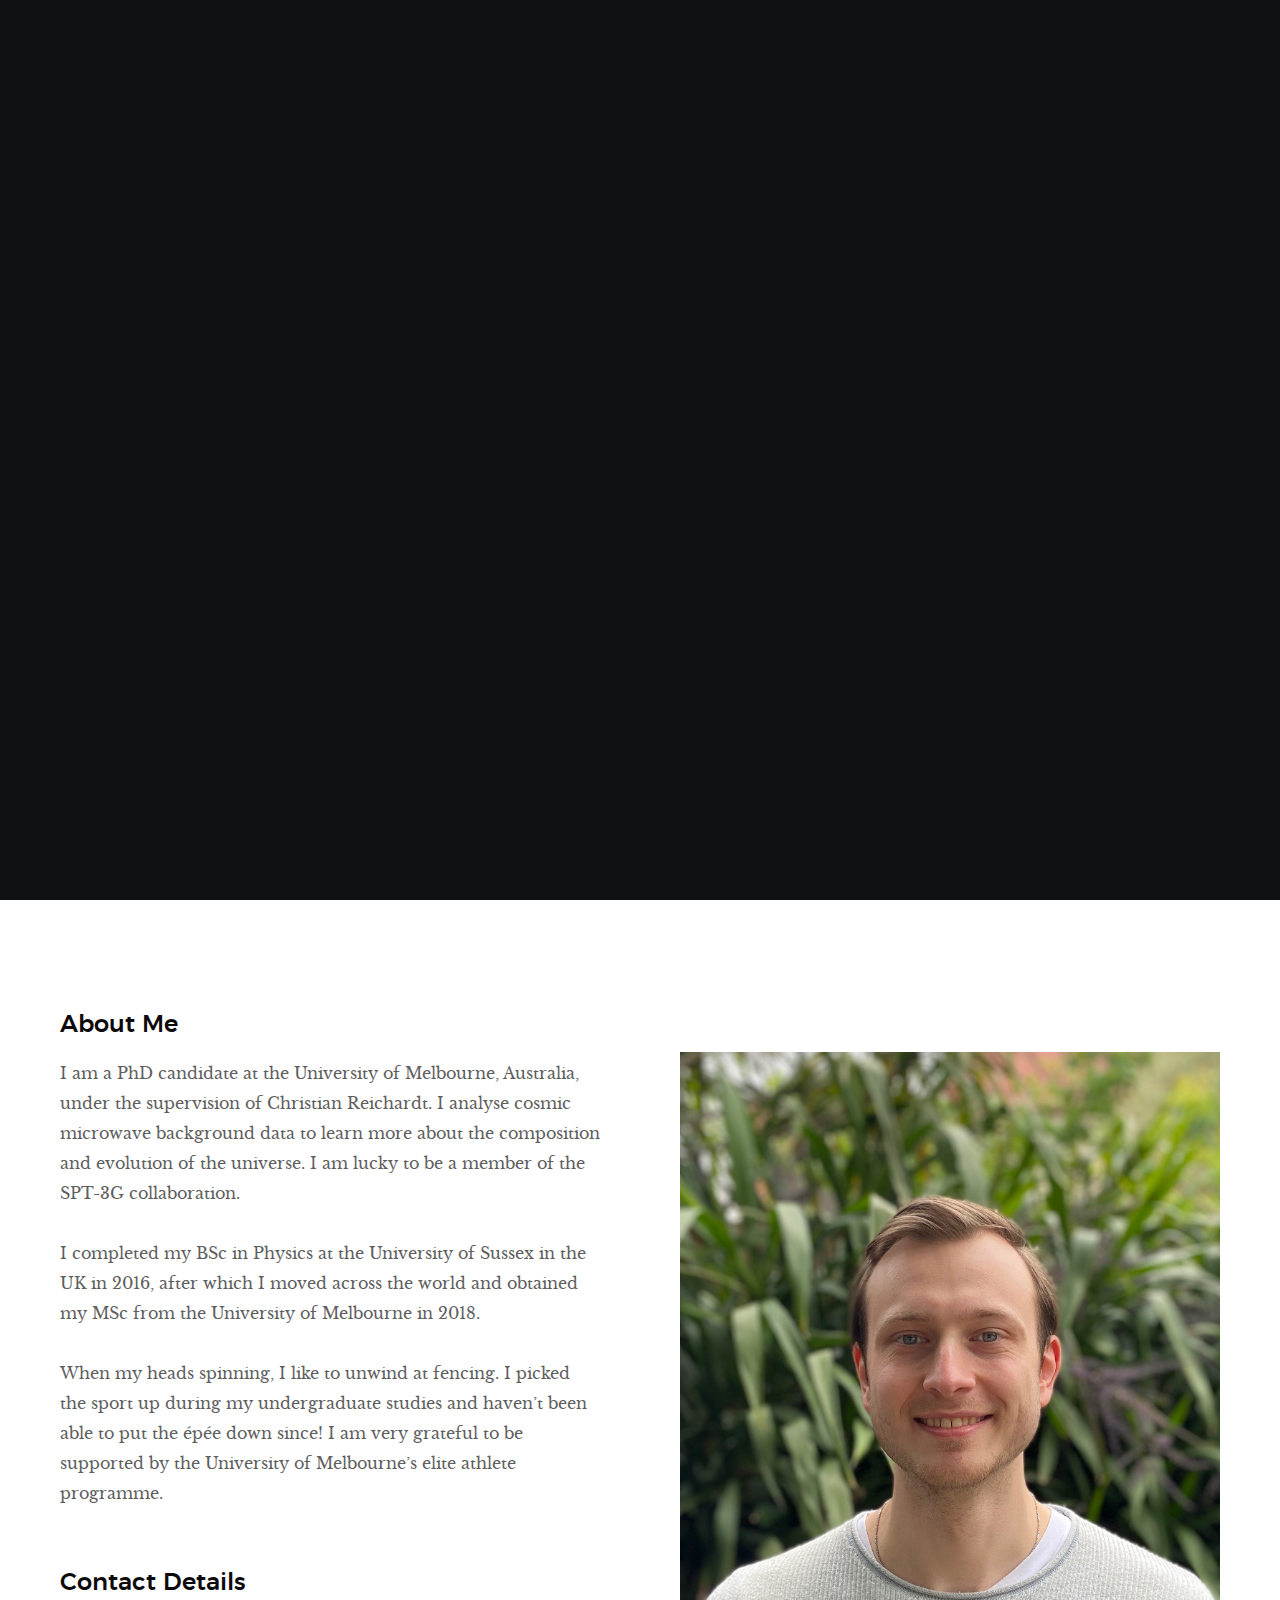
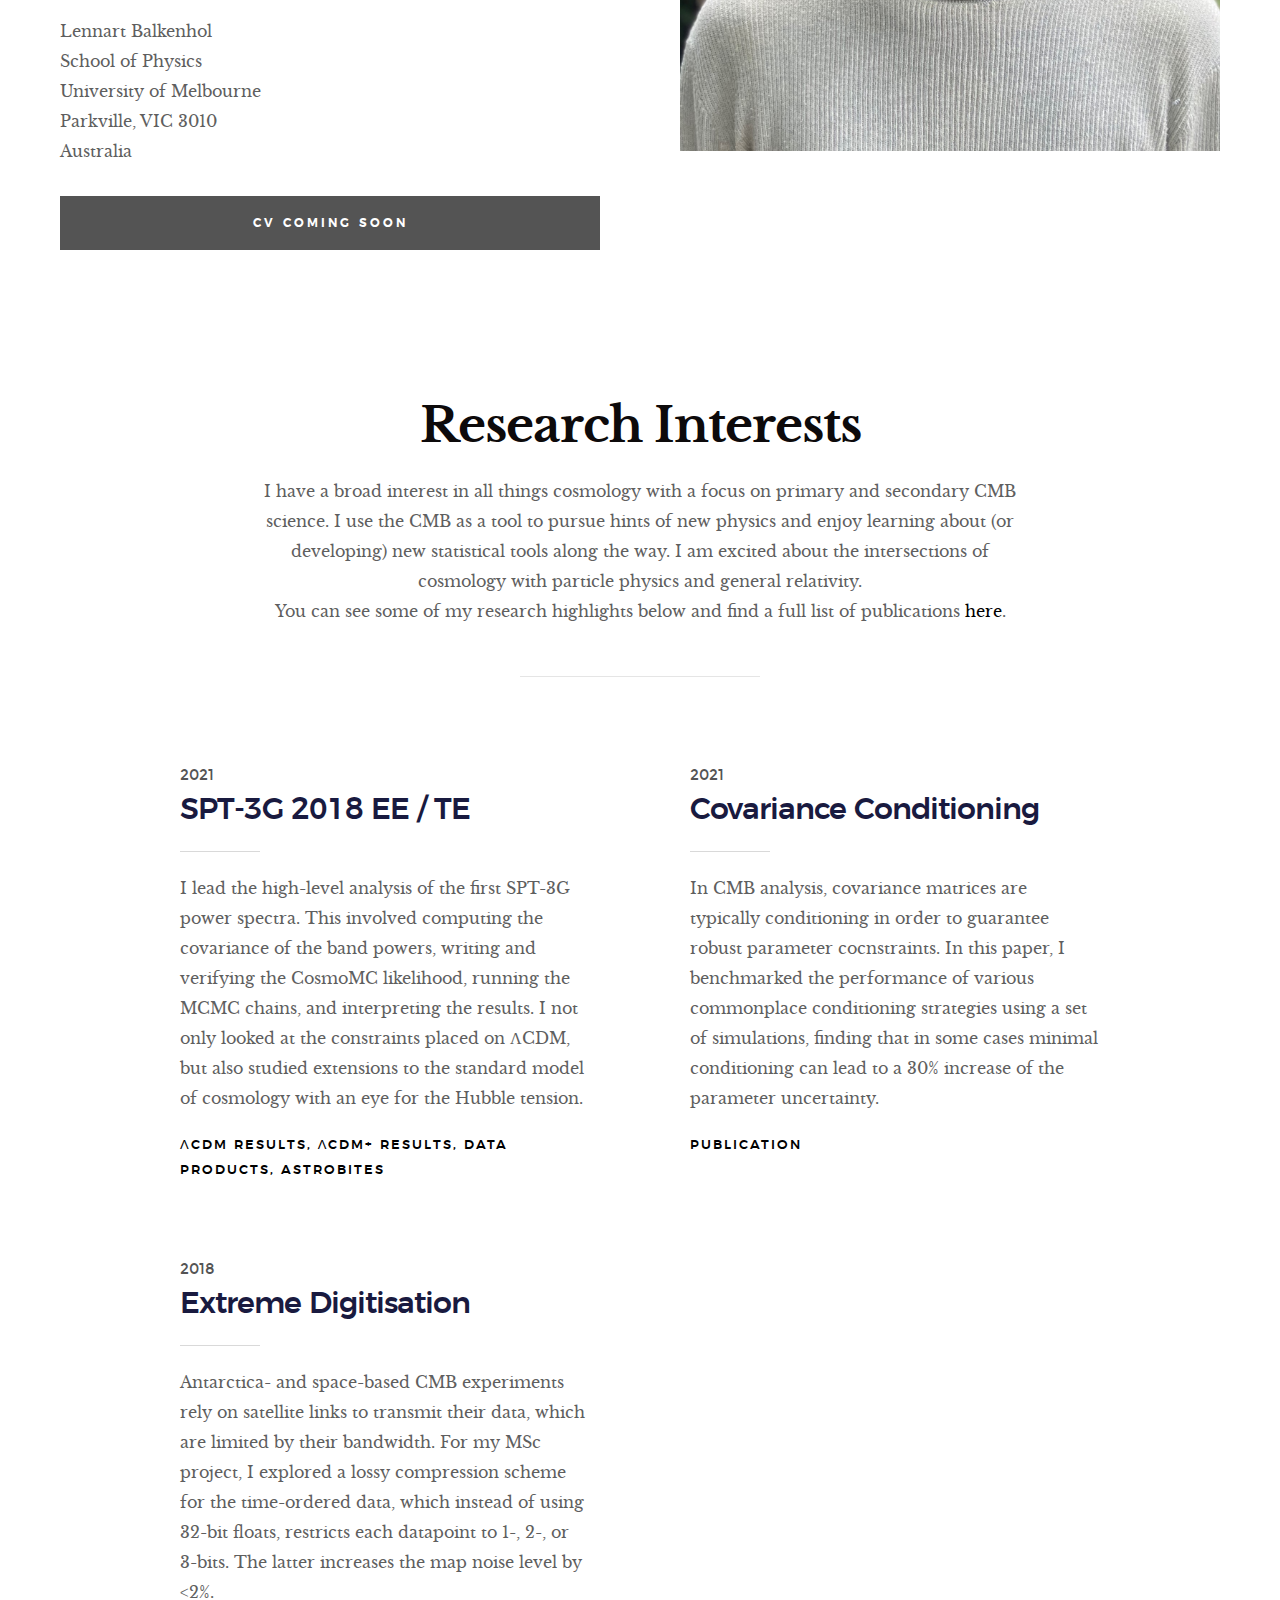
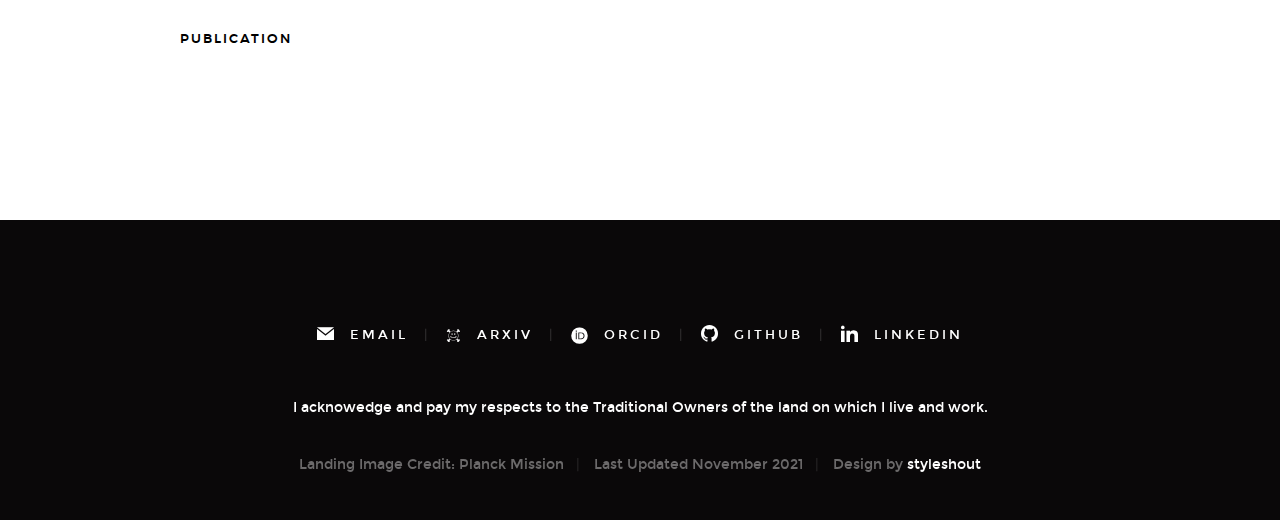
==== commit d51c4f25: "added cov paper" ====
--- a/index.html
+++ b/index.html
@@ -13,7 +13,7 @@
     <title>Lennart Balkenhol</title>
     <meta name="description" content="Hello! I am Lennart Balkenhol. I am a PhD candidate at the University of Melbourne, Australia, studying cosmology under the supervision of Christian Reichardt. I analyse cosmic microwave background data to learn more about the composition and evolution of the universe.">
     <meta name="author" content="Lennart Balkenhol">
-    <meta name="keywords" content="Lennart Balkenhol, Lennart Balkenhol Cosmology, Lennart Balkenhol CMB, Lennart Balkenhol University of Melbourne, Lennart Balkenhol Melbourne, Lennart Balkenhol unimelb, Cosmology, CMB, University of Melbourne, Melbourne, unimelb">
+    <meta name="keywords" content="Lennart, Balkenhol, Lennart Balkenhol, Lennart Balkenhol Cosmology, Lennart Balkenhol CMB, Lennart Balkenhol University of Melbourne, Lennart Balkenhol Melbourne, Lennart Balkenhol unimelb, Cosmology, CMB, University of Melbourne, Melbourne, unimelb">
 
     <!-- mobile specific metas
     ================================================== -->
@@ -204,6 +204,24 @@
                     <article class="col-block">
                                 
                         <div class="blog-date">
+                            2021
+                        </div>  
+                        
+                        <h2 class="h01">Covariance Conditioning</a></h2>
+                        <p>
+                        In CMB analysis, covariance matrices are typically conditioning in order to guarantee robust parameter cocnstraints. In this paper, I benchmarked the performance of various commonplace conditioning strategies using a set of simulations, finding that in some cases minimal conditioning can lead to a 30% increase of the parameter uncertainty.
+                        </p>
+
+                        <div class="blog-cat">
+                            <a href="https://arxiv.org/abs/2110.03180">Publication</a>
+                        </div>
+
+                        
+                    </article>
+
+                    <article class="col-block">
+                                
+                        <div class="blog-date">
                             2018
                         </div>  
                         
@@ -218,6 +236,7 @@
 
                         
                     </article>
+
                 </div> <!-- end blog-list -->
 
             </div> <!-- end col-full -->
@@ -266,7 +285,7 @@
 
                 <div class="copyright">
                     <span>Landing Image Credit: Planck Mission</span> 
-                    <span>Last Updated April 2021</span> 
+                    <span>Last Updated November 2021</span> 
                     <span>Design by <a href="https://www.styleshout.com/">styleshout</a></span>	
                 </div>
 
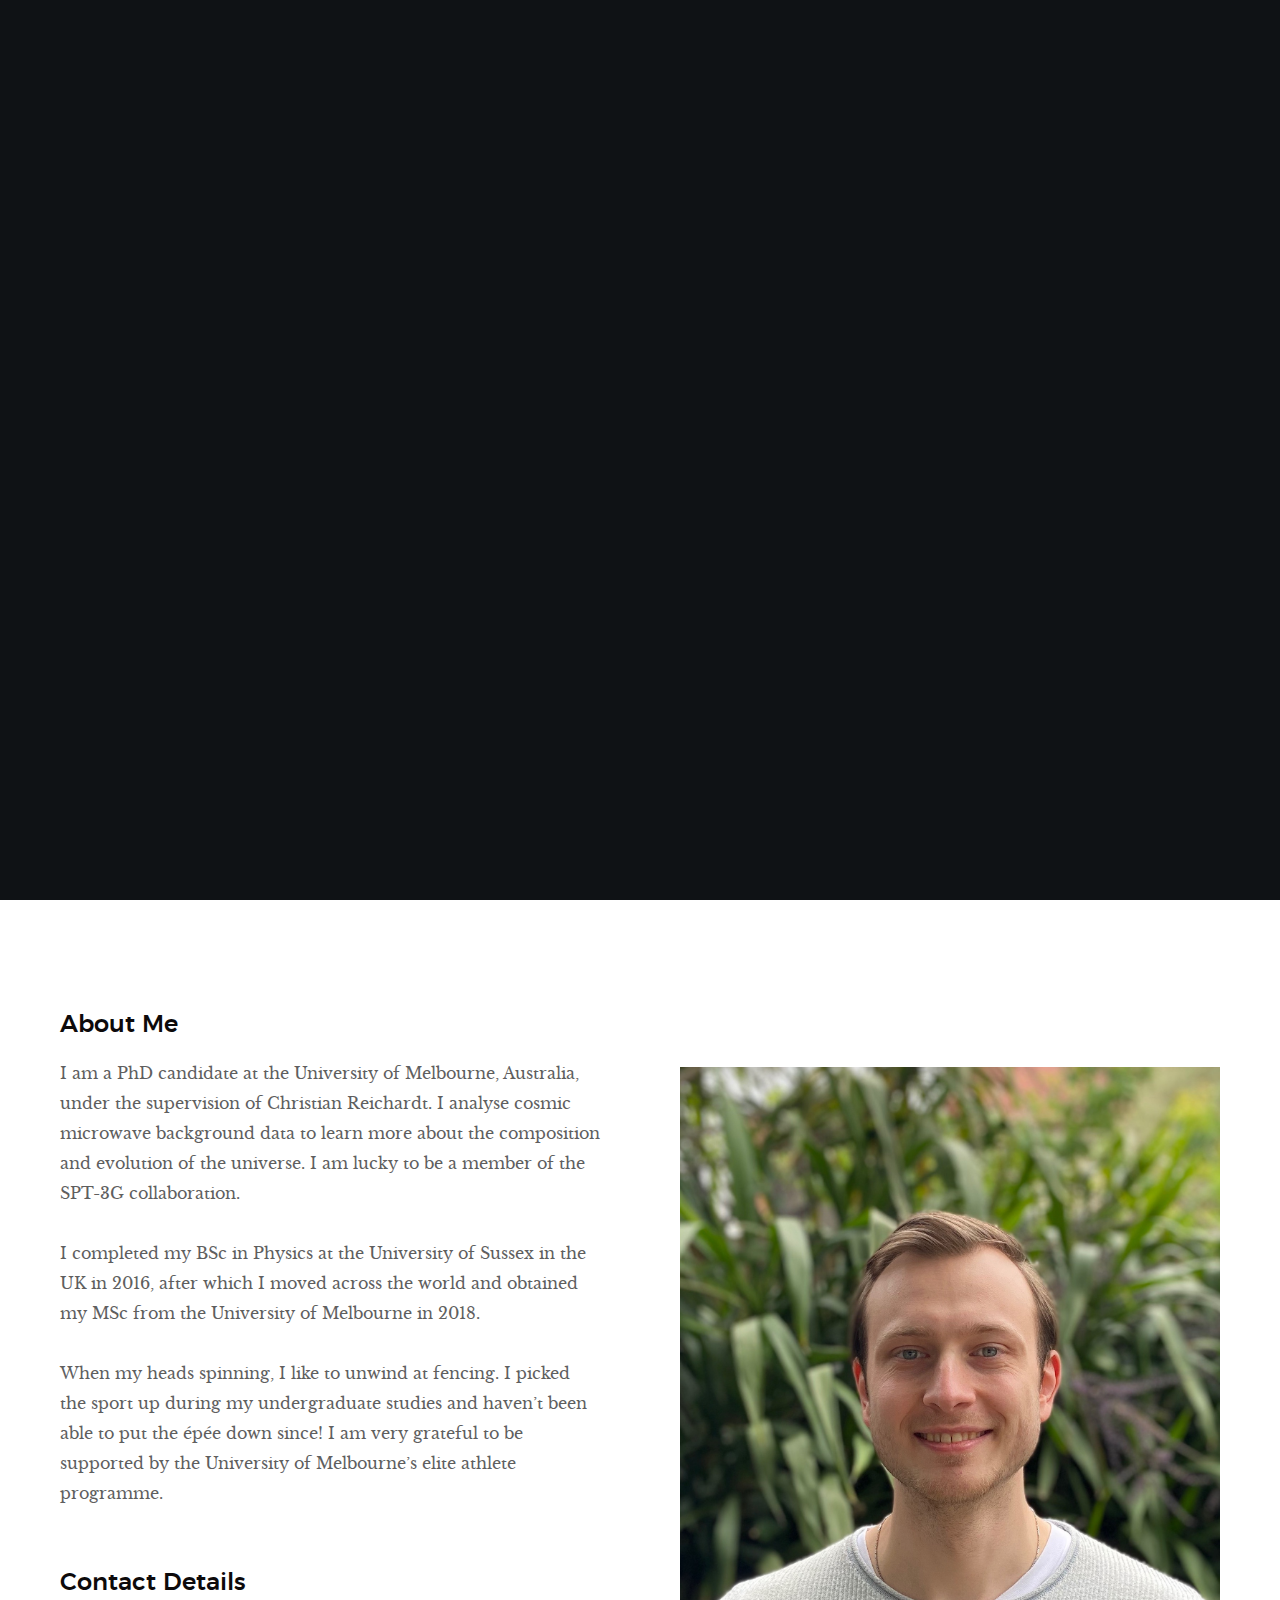
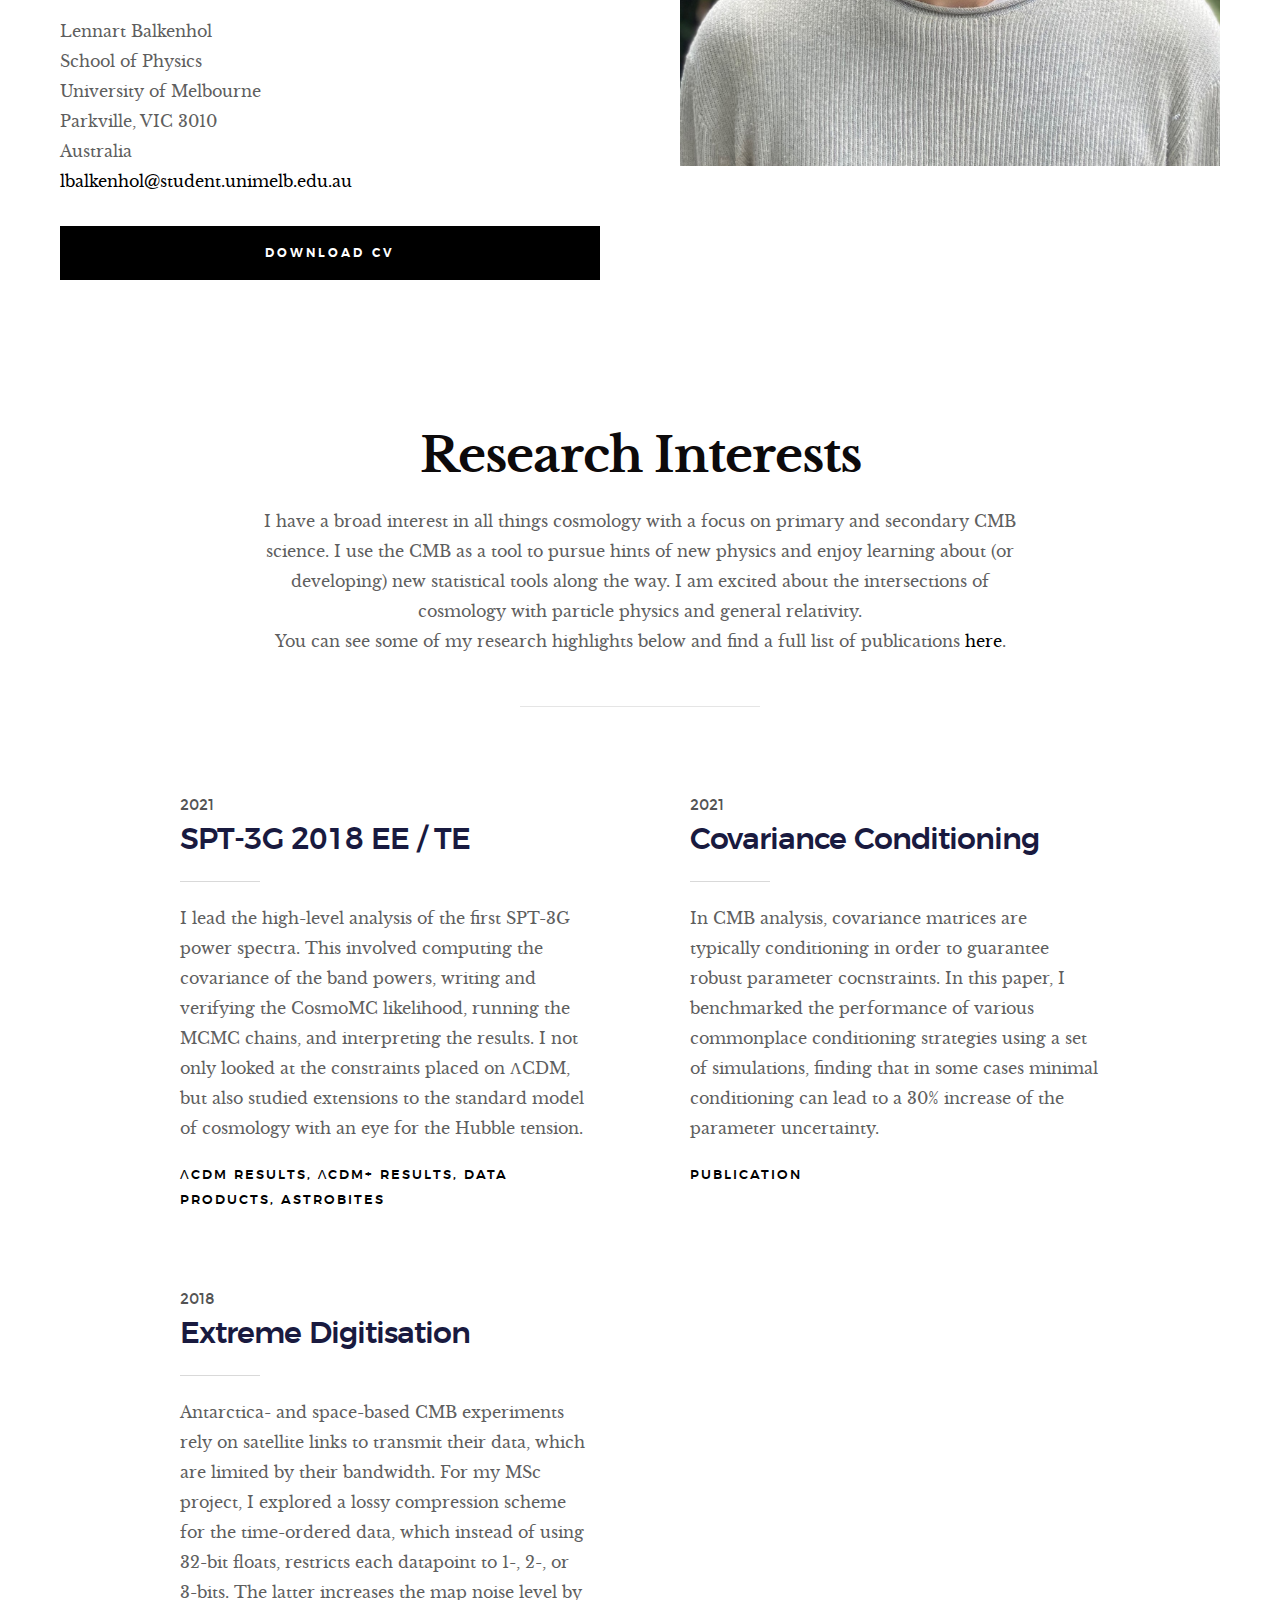
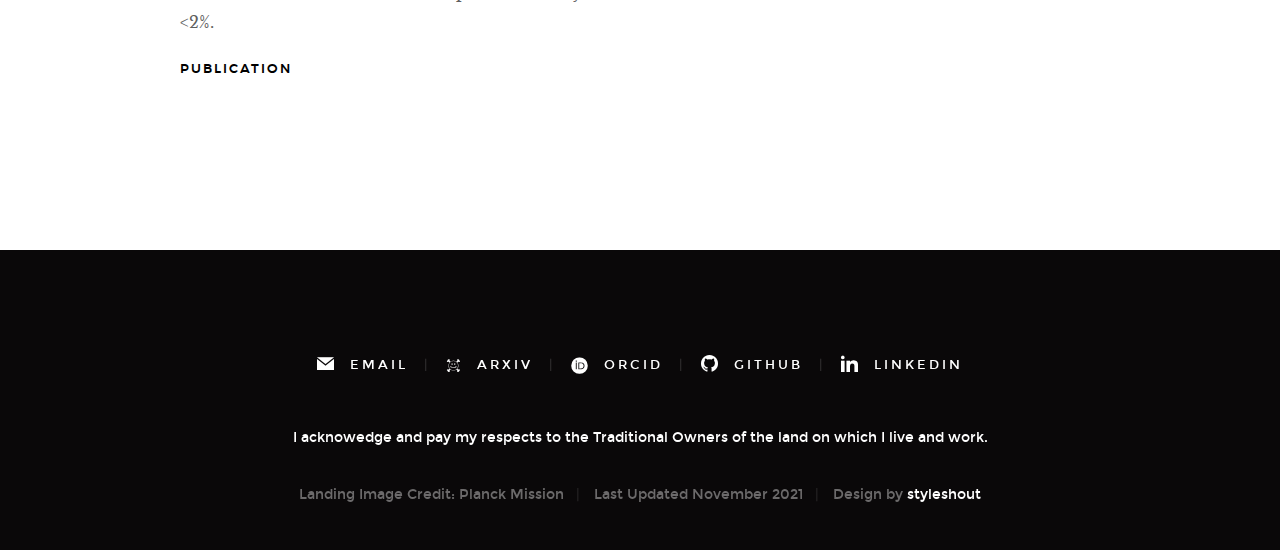
==== commit 2095e21a: "added cv" ====
--- a/index.html
+++ b/index.html
@@ -143,9 +143,10 @@
                 School of Physics<br>
                 University of Melbourne<br>
                 Parkville, VIC 3010<br>
-                Australia</p>
+                Australia<br>
+            	<a href="mailto:lbalkenhol@student.unimelb.edu.au">lbalkenhol@student.unimelb.edu.au</a></p>
                 
-                <a class="btn btn--primary full-width">CV Coming Soon</a>
+                <a href="Lennart_Balkenhol_CV.pdf" class="btn btn--primary full-width" background-color="#000000">Download CV</a>
 
             </div>
 
--- a/css/main.css
+++ b/css/main.css
@@ -787,8 +787,8 @@
     white-space: nowrap;
     -webkit-transition: all 0.3s ease-in-out;
     transition: all 0.3s ease-in-out;
-    background-color: #c5c5c5;
-    border: .3rem solid #c5c5c5;
+    background-color: #000000;/*#c5c5c5;*/
+    border: .3rem solid #000000;/*#c5c5c5;*/
 }
 
 .btn:hover, 
@@ -815,8 +815,8 @@
 input[type="submit"].btn--primary, 
 input[type="reset"].btn--primary, 
 input[type="button"].btn--primary {
-    background: #545454;
-    border-color: #545454;
+    background: #000000;/*#545454;*/
+    border-color: #000000;/*#545454;*/
     color: #FFFFFF;
 }
 
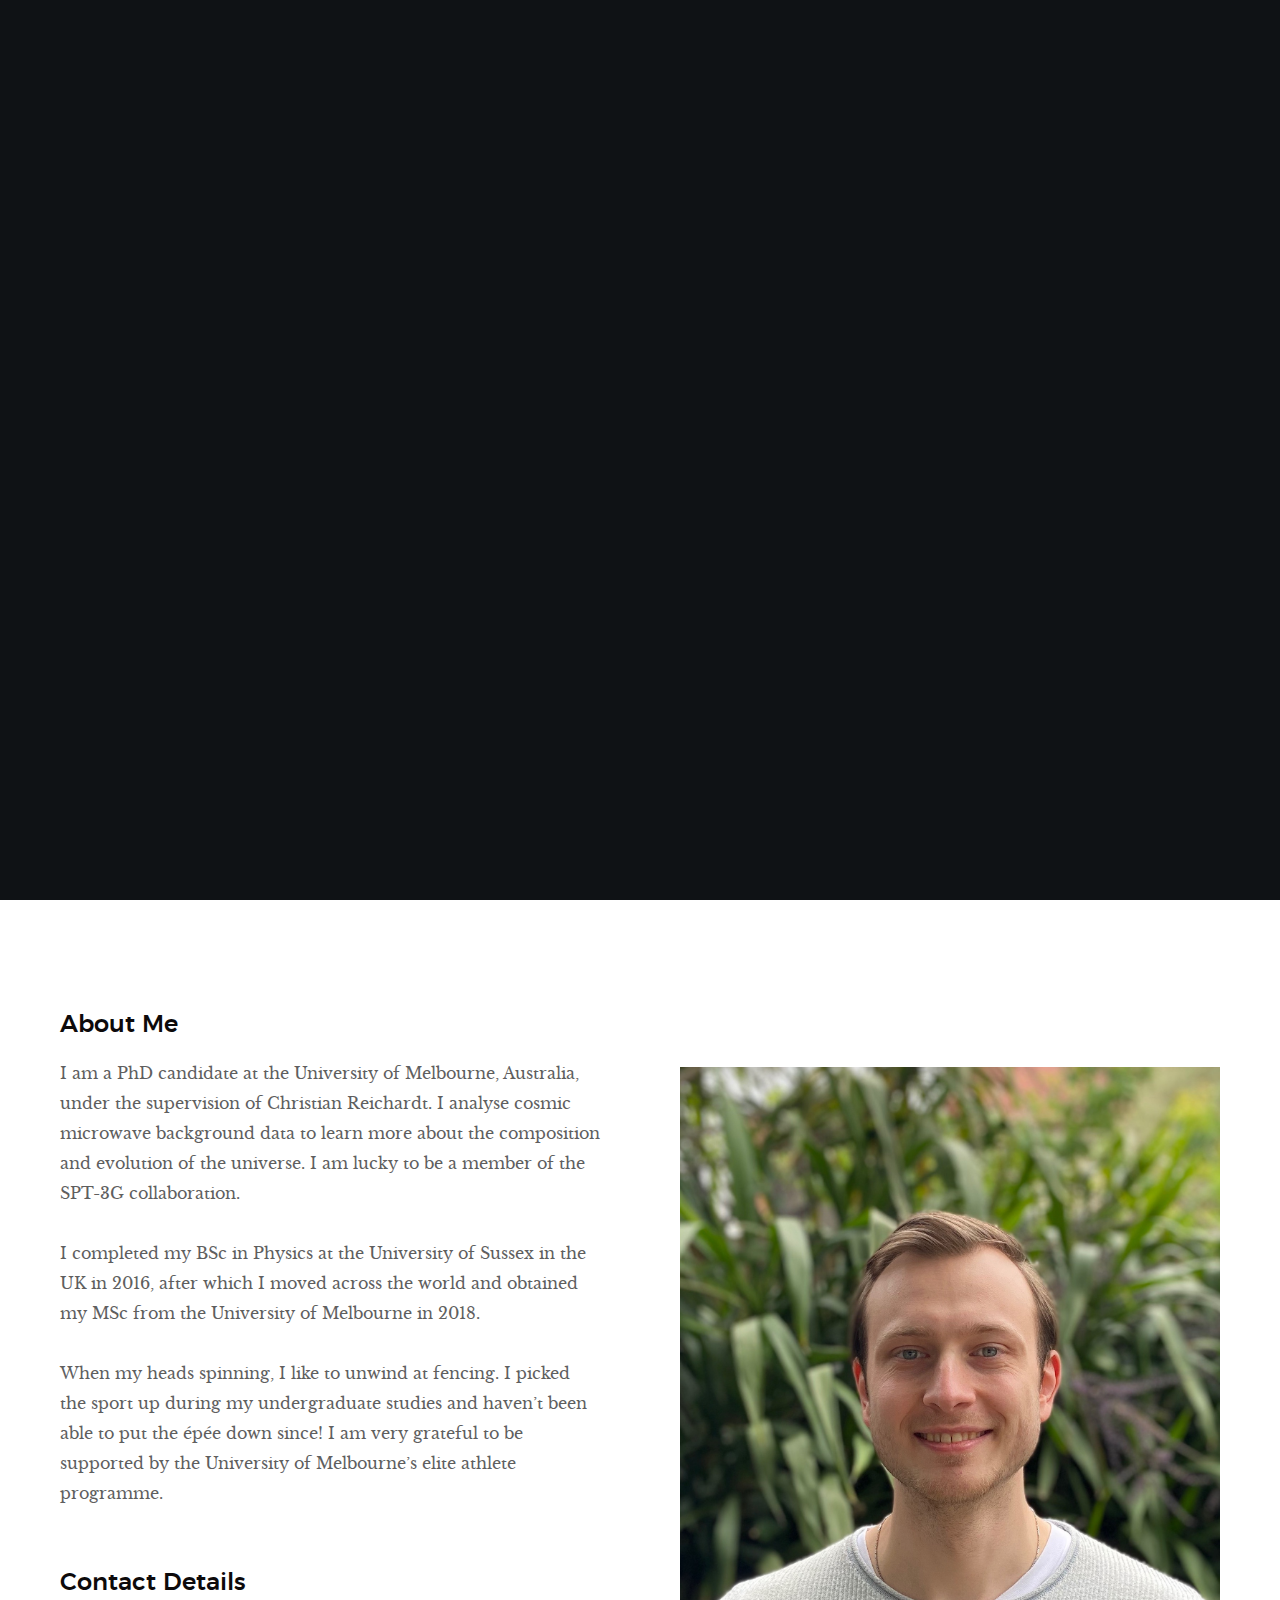
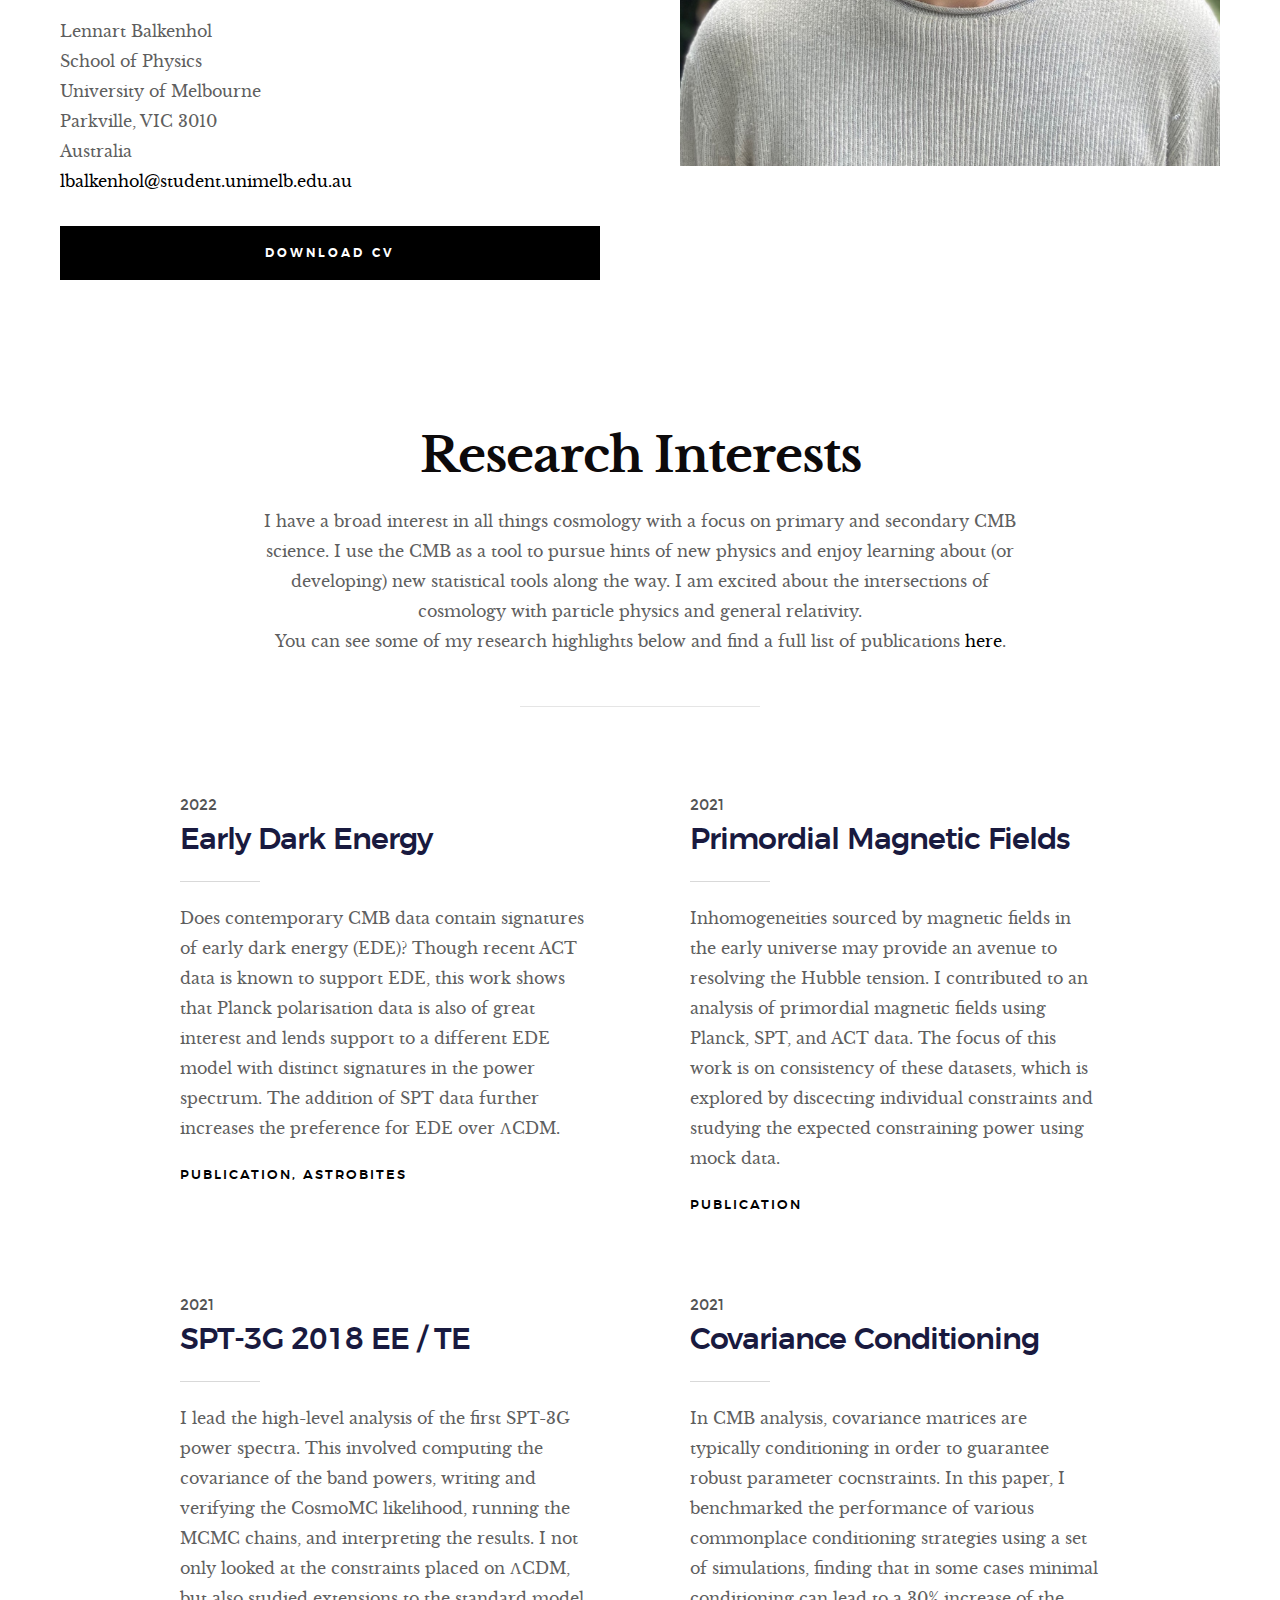
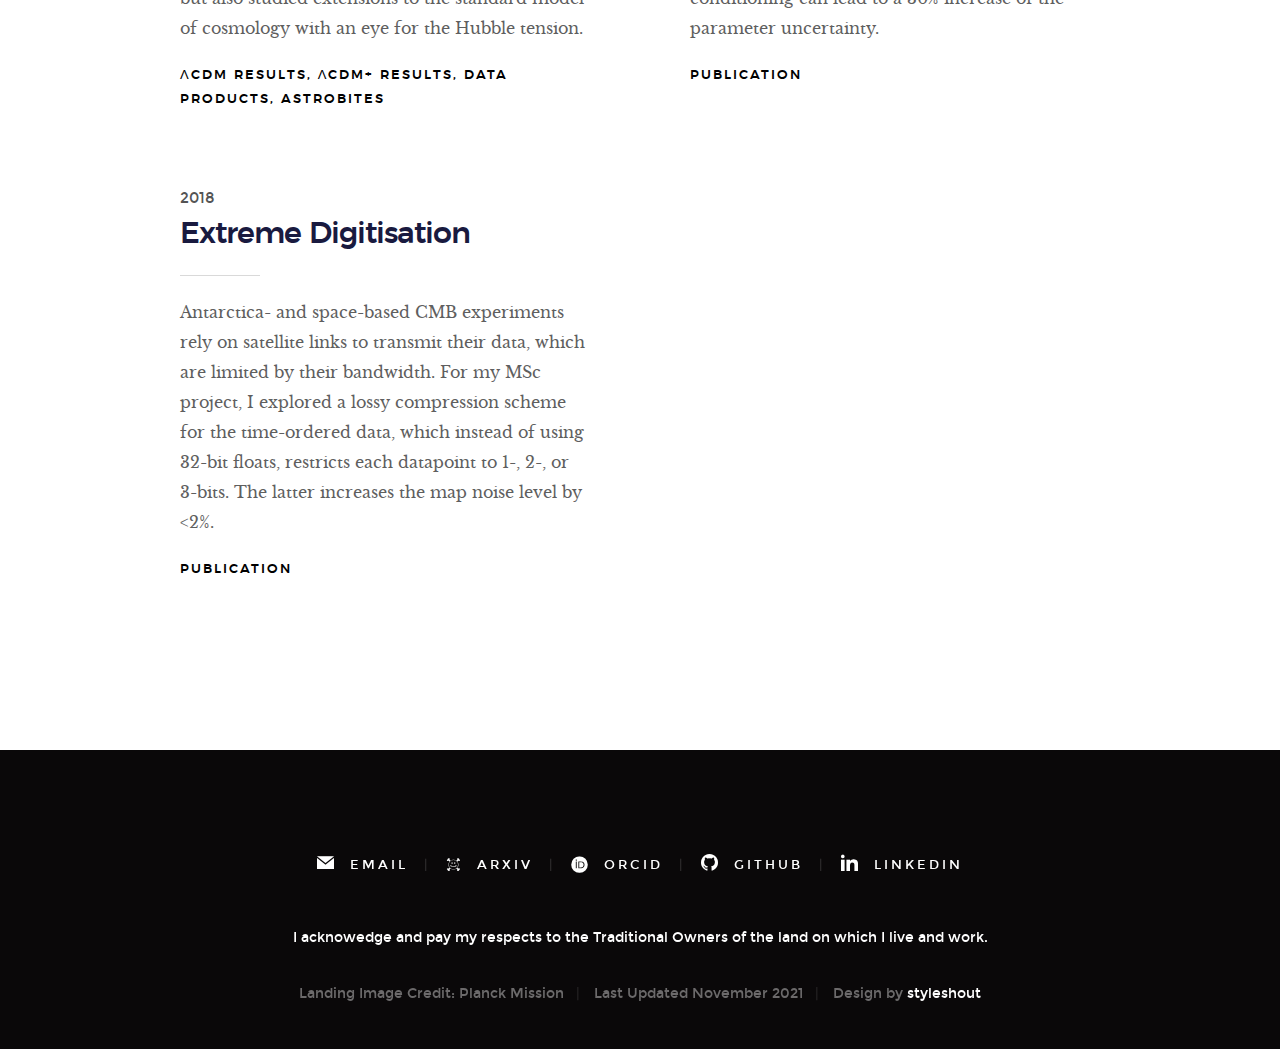
==== commit 66e4bf6c: "Updated publications" ====
--- a/index.html
+++ b/index.html
@@ -184,6 +184,45 @@
             <div class="col-full">
 
                 <div class="blog-list block-1-2 block-tab-full">
+
+
+                    <article class="col-block">
+                                
+                        <div class="blog-date">
+                            2022
+                        </div>  
+                        
+                        <h2 class="h01">Early Dark Energy</h2>
+                        <p>
+                        Does contemporary CMB data contain signatures of early dark energy (EDE)? Though recent ACT data is known to support EDE, this work shows that Planck polarisation data is also of great interest and lends support to a different EDE model with distinct signatures in the power spectrum. The addition of SPT data further increases the preference for EDE over &Lambda;CDM.
+                        </p>
+
+                        <div class="blog-cat">
+                                <a href="https://arxiv.org/abs/2202.09379">Publication</a><a href="https://astrobites.org/2022/03/08/early-dark-energy-to-the-rescue/">astrobites</a>
+
+                        </div>
+
+                        
+                    </article>
+
+                    <article class="col-block">
+                                
+                        <div class="blog-date">
+                            2021
+                        </div>  
+                        
+                        <h2 class="h01">Primordial Magnetic Fields</h2>
+                        <p>
+                        Inhomogeneities sourced by magnetic fields in the early universe may provide an avenue to resolving the Hubble tension. I contributed to an analysis of primordial magnetic fields using Planck, SPT, and ACT data. The focus of this work is on consistency of these datasets, which is explored by discecting individual constraints and studying the expected constraining power using mock data.
+                        </p>
+
+                        <div class="blog-cat">
+                                <a href="https://arxiv.org/abs/2109.03816">Publication</a>
+                        </div>
+
+                        
+                    </article>
+
                     <article class="col-block">
                                 
                         <div class="blog-date">
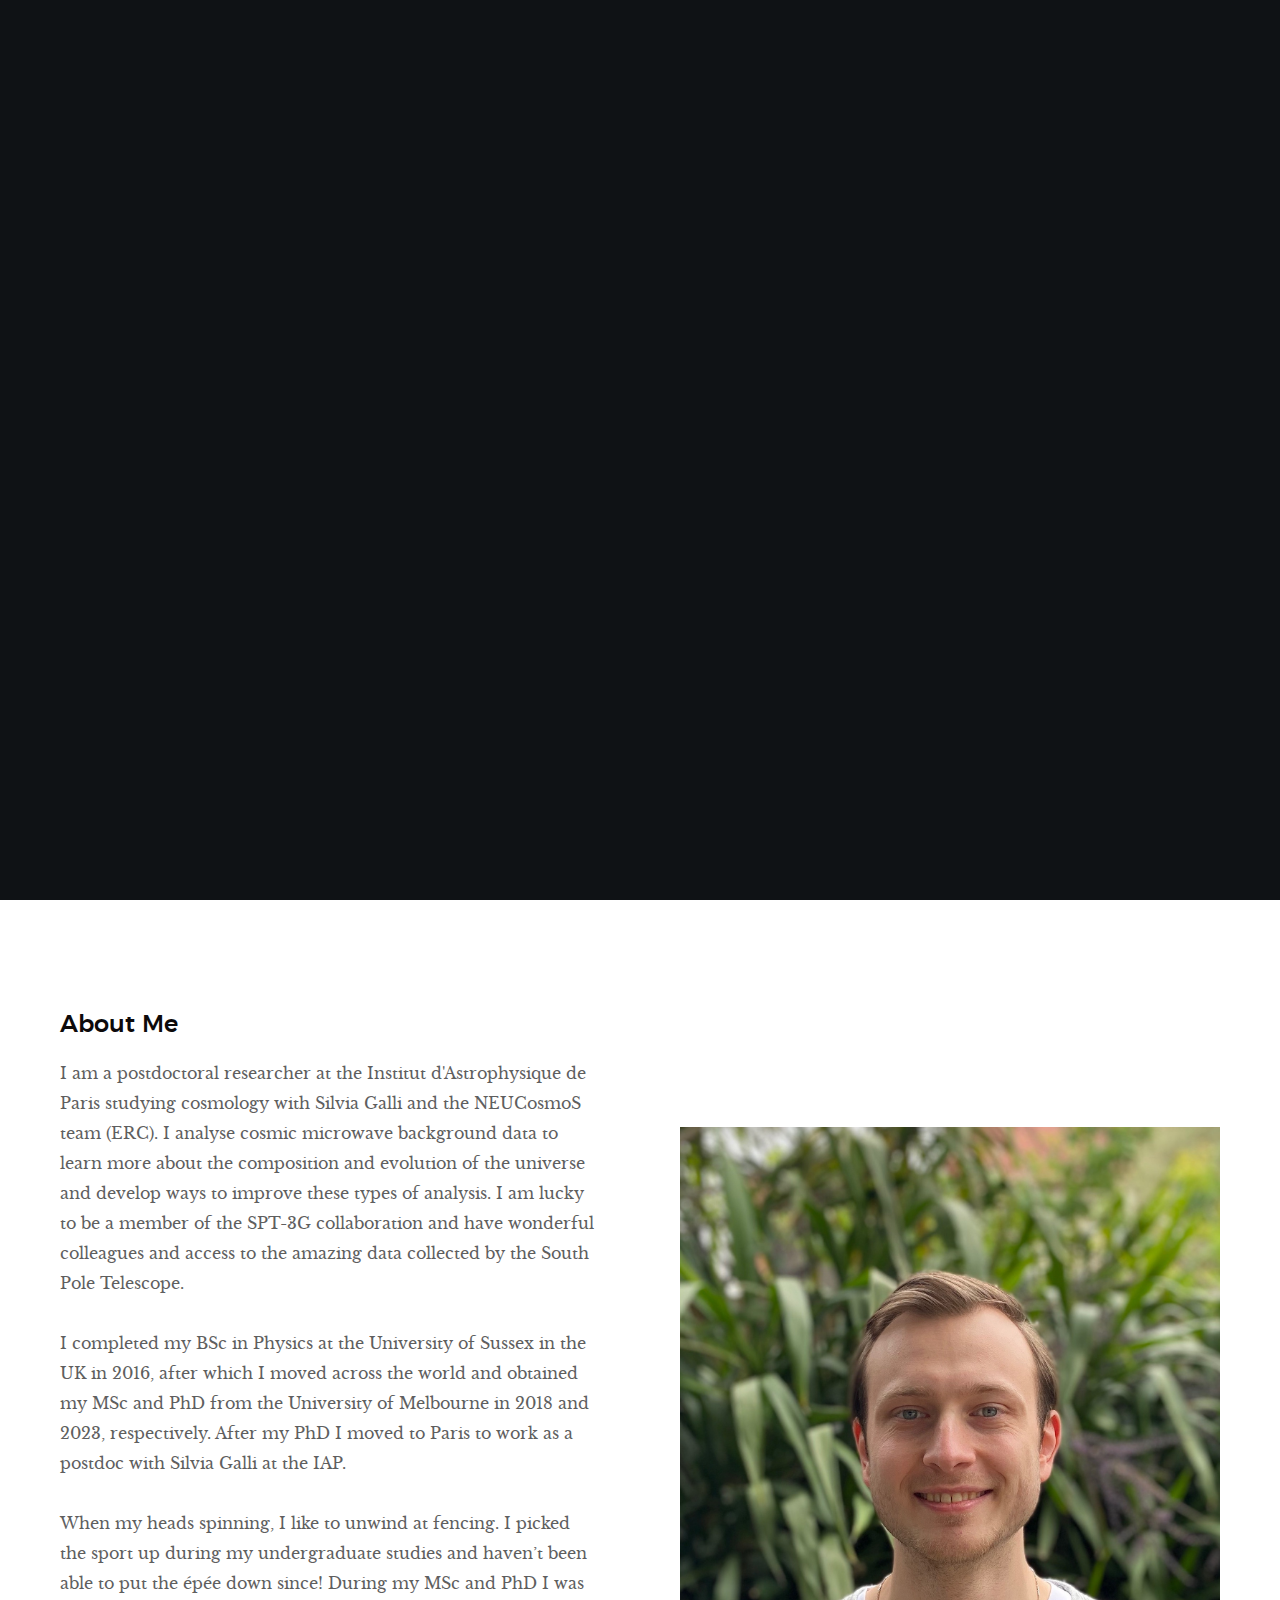
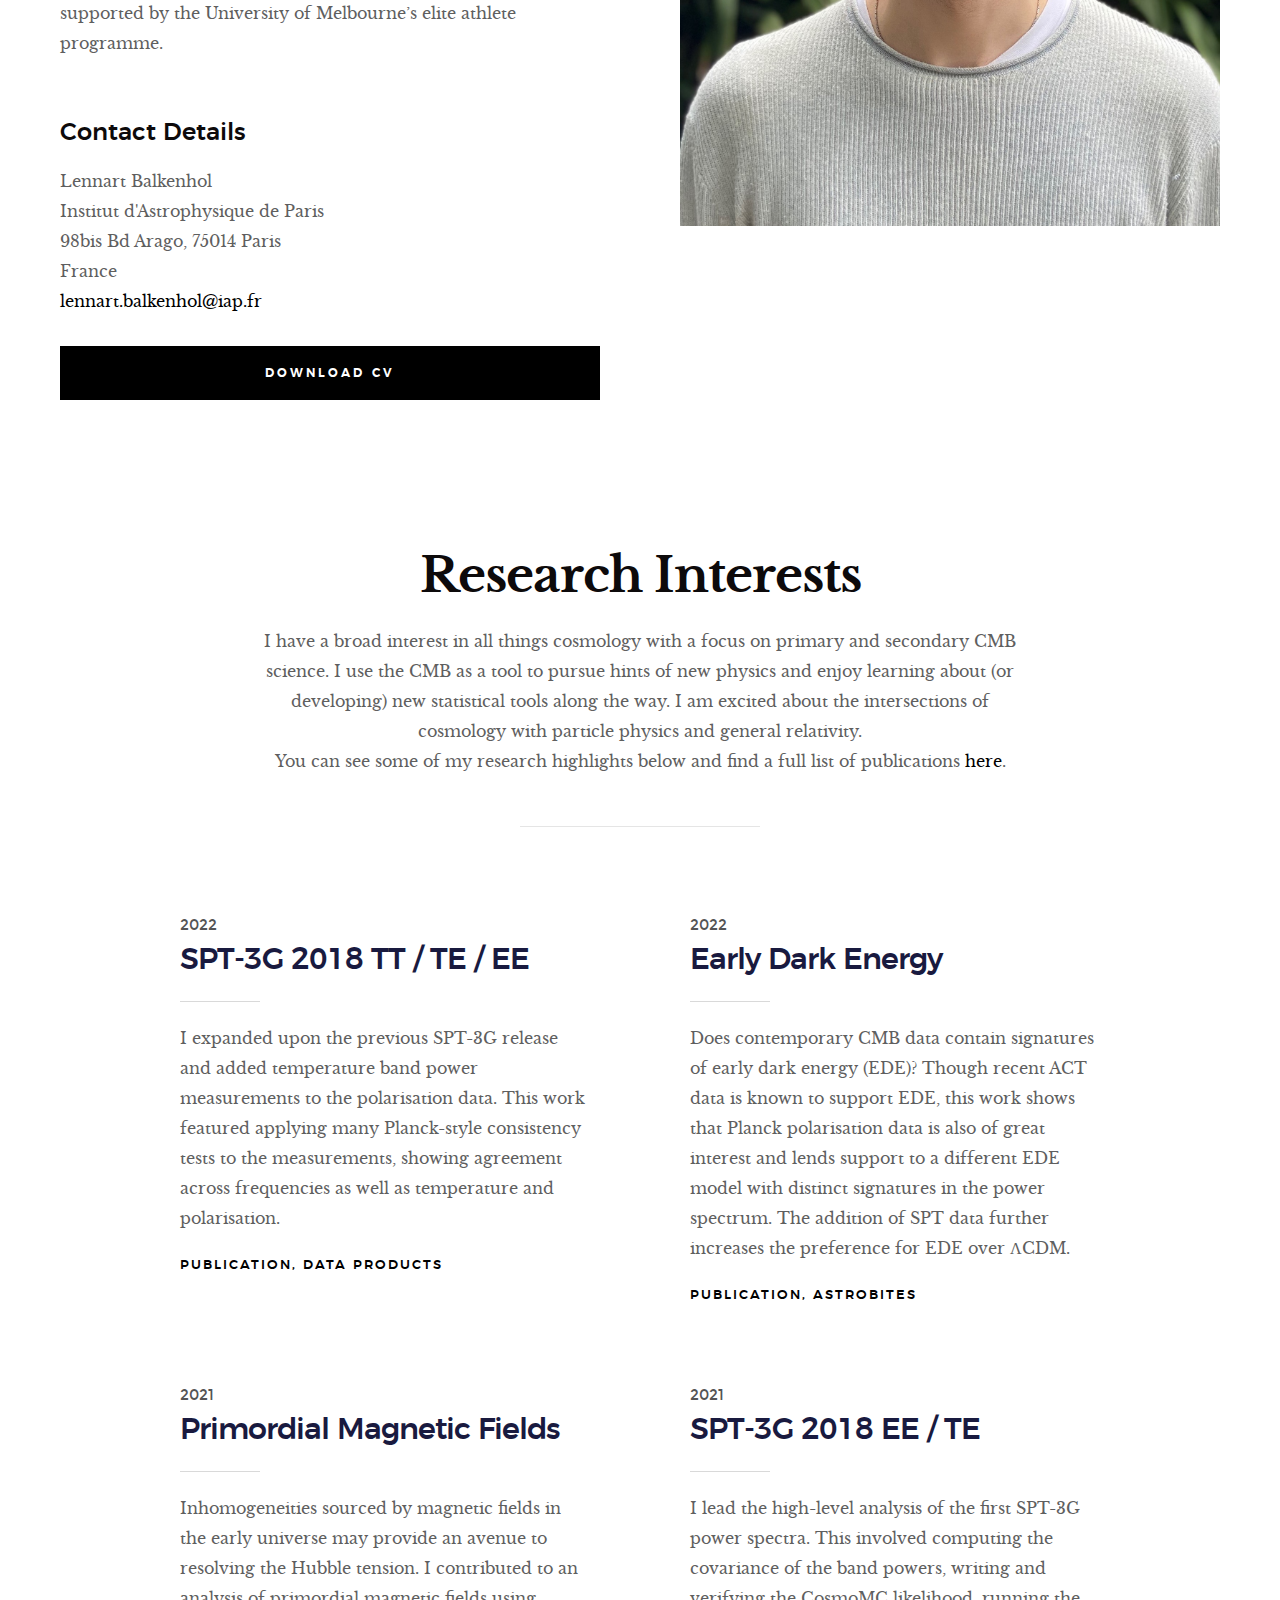
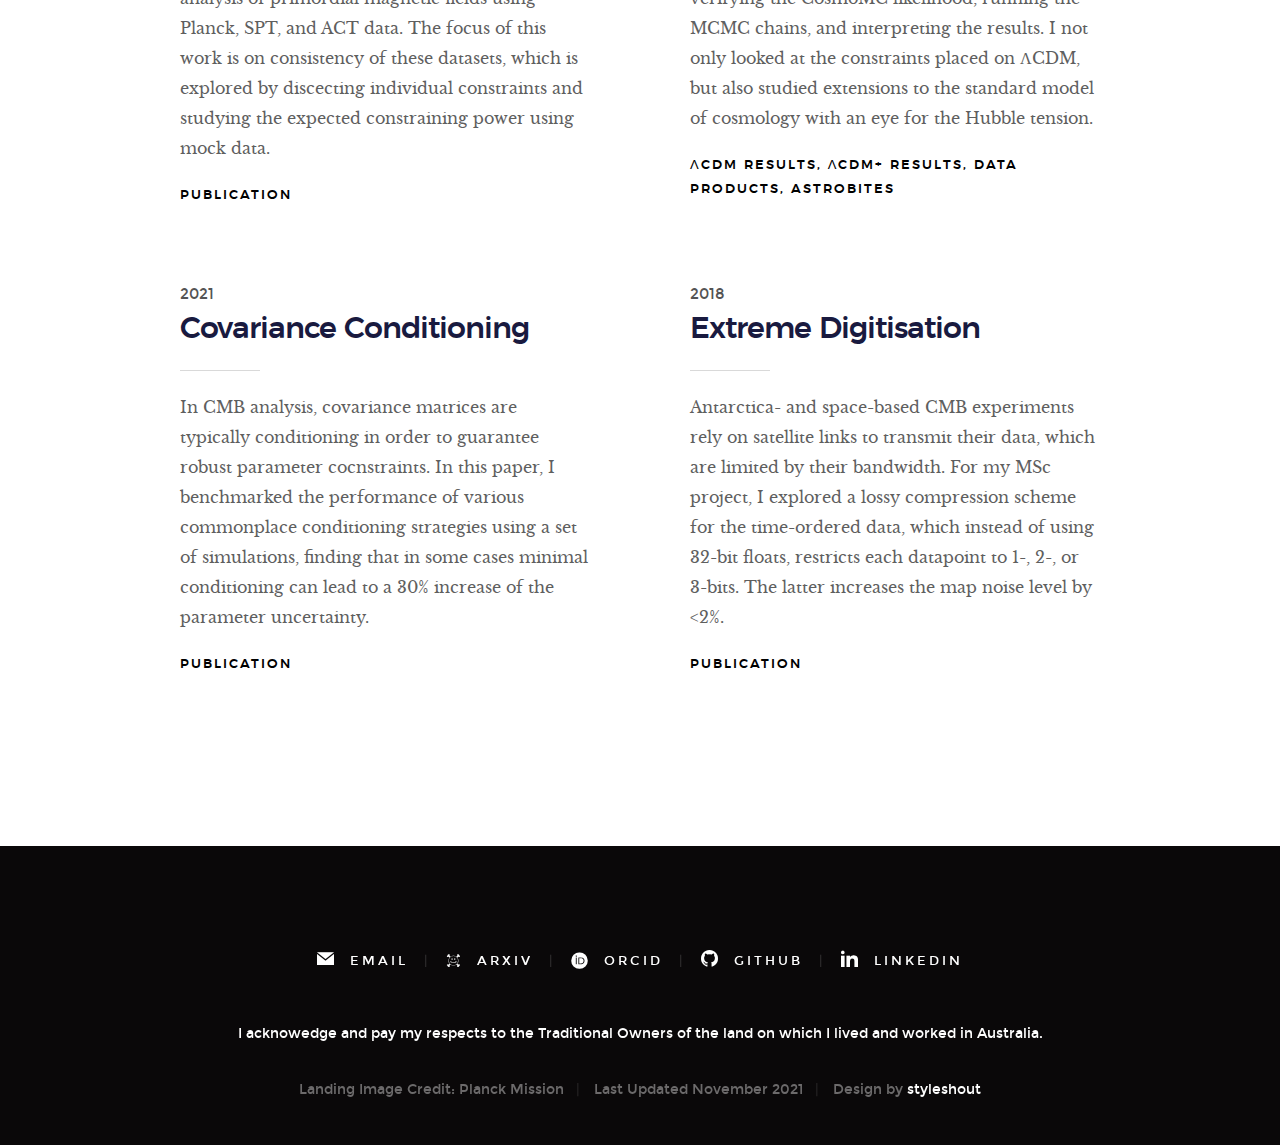
==== commit f0cdcca7: "update for IAP" ====
--- a/index.html
+++ b/index.html
@@ -11,9 +11,9 @@
     ================================================== -->
     <meta charset="utf-8">
     <title>Lennart Balkenhol</title>
-    <meta name="description" content="Hello! I am Lennart Balkenhol. I am a PhD candidate at the University of Melbourne, Australia, studying cosmology under the supervision of Christian Reichardt. I analyse cosmic microwave background data to learn more about the composition and evolution of the universe.">
+    <meta name="description" content="Hello! I am Lennart Balkenhol. I am a postdoctoral researcher at the Institut d'Astrophysique de Paris studying cosmology with Silvia Galli and the NEUCosmoS team (ERC). I analyse cosmic microwave background data to learn more about the composition and evolution of the universe and develop ways to improve these types of analysis.">
     <meta name="author" content="Lennart Balkenhol">
-    <meta name="keywords" content="Lennart, Balkenhol, Lennart Balkenhol, Lennart Balkenhol Cosmology, Lennart Balkenhol CMB, Lennart Balkenhol University of Melbourne, Lennart Balkenhol Melbourne, Lennart Balkenhol unimelb, Cosmology, CMB, University of Melbourne, Melbourne, unimelb">
+    <meta name="keywords" content="Lennart, Balkenhol, Lennart Balkenhol, Lennart Balkenhol Cosmology, Lennart Balkenhol CMB, Lennart Balkenhol University of Melbourne, Lennart Balkenhol Melbourne, Lennart Balkenhol unimelb, Lennart Balkenhol IAP, IAP, IAP Paris, Institut d'Astrophysique de Paris, CNRS, Sorbonne, Cosmology, CMB, University of Melbourne, Melbourne, unimelb">
 
     <!-- mobile specific metas
     ================================================== -->
@@ -76,8 +76,8 @@
                 <h3>Hello!</h3>
 
                 <h1>
-                    I am Lennart Balkenhol. <br>
-                    I am a PhD Candidate <br>
+                    I am Lennart Balkenhol, <br>
+                    a postdoctoral researcher<br>
                     interested in Cosmology.
                 </h1>
 
@@ -93,7 +93,7 @@
 
         <ul class="home-social">
             <li>
-                <a href="mailto:lbalkenhol@student.unimelb.edu.au"><i class="im im-mail" aria-hidden="true"></i></a>
+                <a href="mailto:lennart.balkenhol@iap.fr"><i class="im im-mail" aria-hidden="true"></i></a>
             </li>
             <li>
                 <a href="https://arxiv.org/find/astro-ph/1/au:+Balkenhol_L/0/1/0/all/0/1"><i class="ai ai-arxiv" aria-hidden="true"></i></i></a>
@@ -131,20 +131,19 @@
             <div class="col-six tab-full left">
                 <h3>About Me</h3>
 
-                <p>I am a PhD candidate at the University of Melbourne, Australia, under the supervision of Christian Reichardt. I analyse cosmic microwave background data to learn more about the composition and evolution of the universe. I am lucky to be a member of the SPT-3G collaboration.</p>
-
-                <p>I completed my BSc in Physics at the University of Sussex in the UK in 2016, after which I moved across the world and obtained my MSc from the University of Melbourne in 2018.</p>
-
-                <p>When my heads spinning, I like to unwind at fencing. I picked the sport up during my undergraduate studies and haven’t been able to put the épée down since! I am very grateful to be supported by the University of Melbourne’s elite athlete programme.</p>
+                <p>I am a postdoctoral researcher at the Institut d'Astrophysique de Paris studying cosmology with Silvia Galli and the NEUCosmoS team (ERC). I analyse cosmic microwave background data to learn more about the composition and evolution of the universe and develop ways to improve these types of analysis. I am lucky to be a member of the SPT-3G collaboration and have wonderful colleagues and access to the amazing data collected by the South Pole Telescope.</p>
+
+                <p>I completed my BSc in Physics at the University of Sussex in the UK in 2016, after which I moved across the world and obtained my MSc and PhD from the University of Melbourne in 2018 and 2023, respectively. After my PhD I moved to Paris to work as a postdoc with Silvia Galli at the IAP.</p>
+
+                <p>When my heads spinning, I like to unwind at fencing. I picked the sport up during my undergraduate studies and haven’t been able to put the épée down since! During my MSc and PhD I was supported by the University of Melbourne’s elite athlete programme.</p>
 
                 <h3>Contact Details</h3>
 
                 <p>Lennart Balkenhol<br>
-                School of Physics<br>
-                University of Melbourne<br>
-                Parkville, VIC 3010<br>
-                Australia<br>
-            	<a href="mailto:lbalkenhol@student.unimelb.edu.au">lbalkenhol@student.unimelb.edu.au</a></p>
+                Institut d'Astrophysique de Paris<br>
+                98bis Bd Arago, 75014 Paris<br>
+                France<br>
+            	<a href="mailto:lennart.balkenhol@iap.fr">lennart.balkenhol@iap.fr</a></p>
                 
                 <a href="Lennart_Balkenhol_CV.pdf" class="btn btn--primary full-width" background-color="#000000">Download CV</a>
 
@@ -184,6 +183,24 @@
             <div class="col-full">
 
                 <div class="blog-list block-1-2 block-tab-full">
+
+                    <article class="col-block">
+                                
+                        <div class="blog-date">
+                            2022
+                        </div>  
+                        
+                        <h2 class="h01">SPT-3G 2018 TT / TE / EE</h2>
+                        <p>
+                        I expanded upon the previous SPT-3G release and added temperature band power measurements to the polarisation data. This work featured applying many Planck-style consistency tests to the measurements, showing agreement across frequencies as well as temperature and polarisation.
+                        </p>
+
+                        <div class="blog-cat">
+                                <a href="https://arxiv.org/abs/2212.05642">Publication</a><a href="https://pole.uchicago.edu/public/data/balkenhol22/">Data Products</a>
+                        </div>
+
+                        
+                    </article>
 
 
                     <article class="col-block">
@@ -321,7 +338,7 @@
 
             <div class="col-twelve">
 
-                <p>I acknowedge and pay my respects to the Traditional Owners of the land on which I live and work.</p>
+                <p>I acknowedge and pay my respects to the Traditional Owners of the land on which I lived and worked in Australia.</p>
 
                 <div class="copyright">
                     <span>Landing Image Credit: Planck Mission</span> 
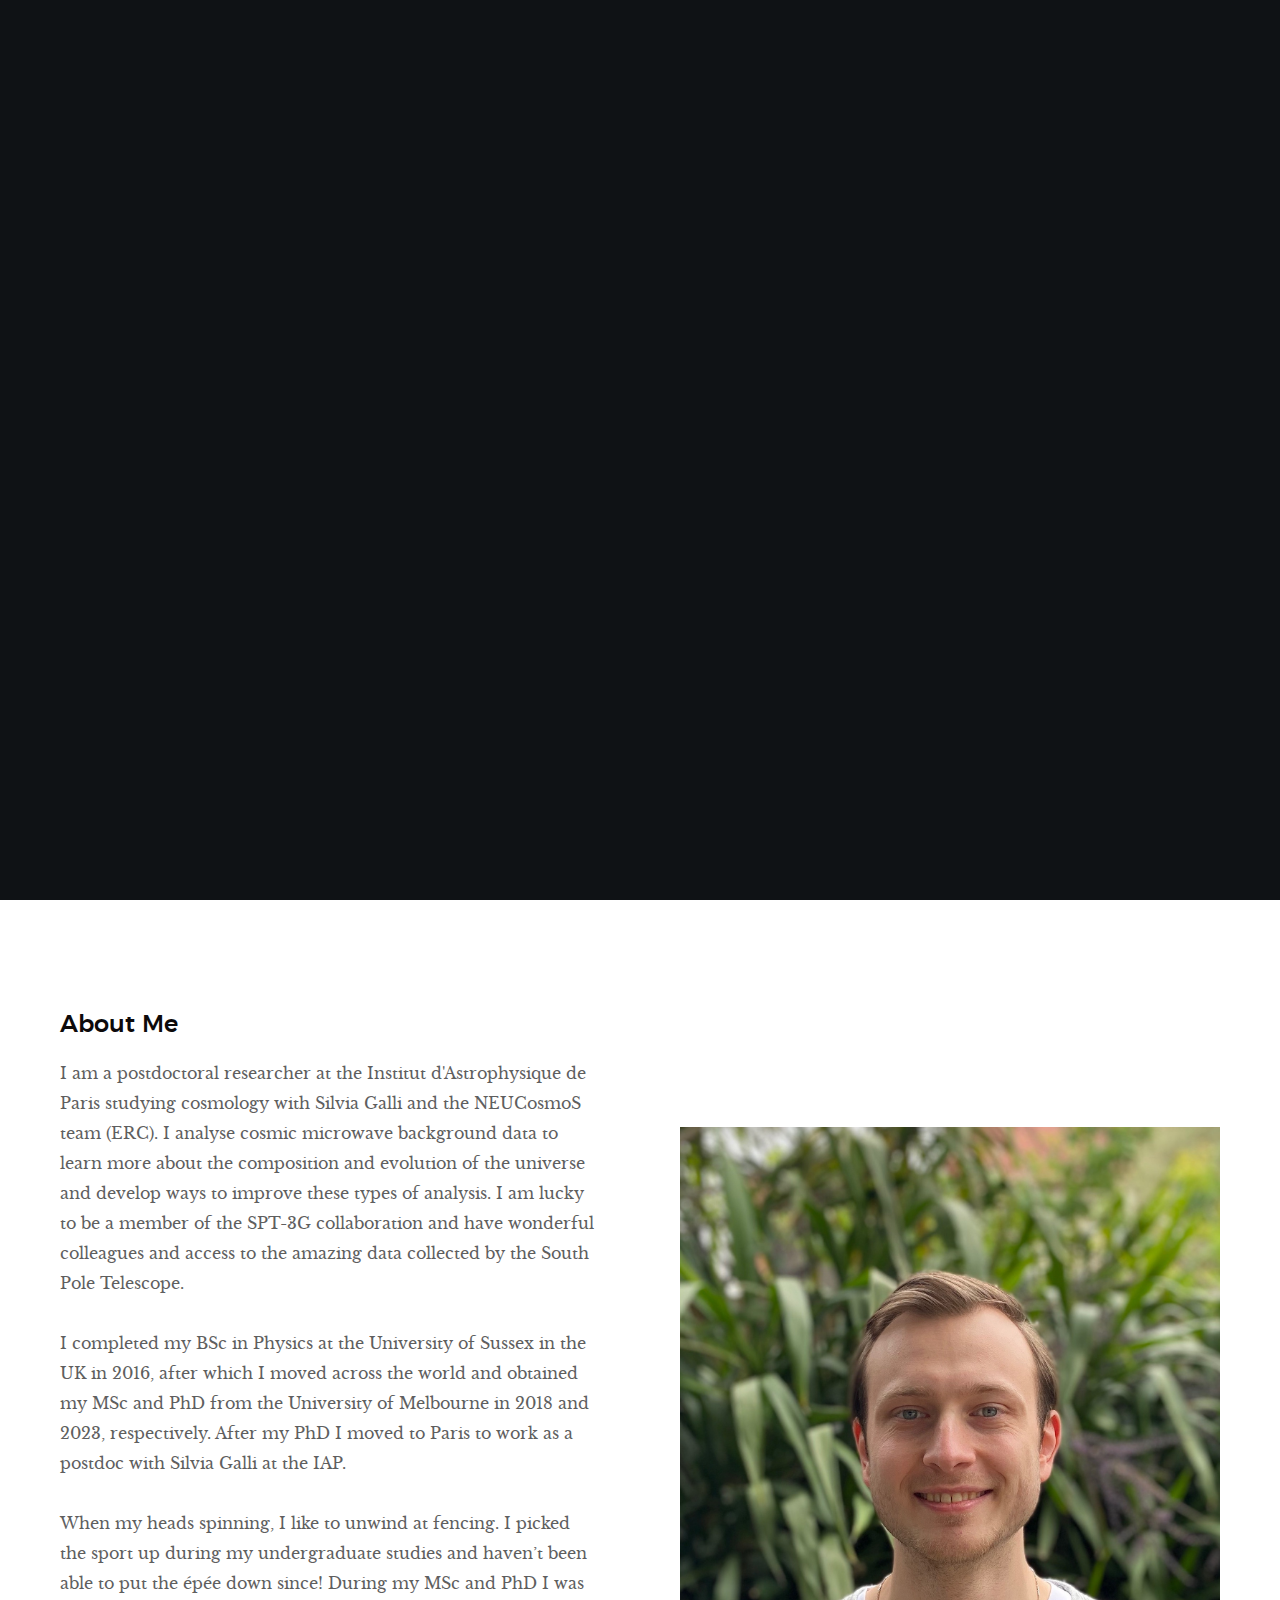
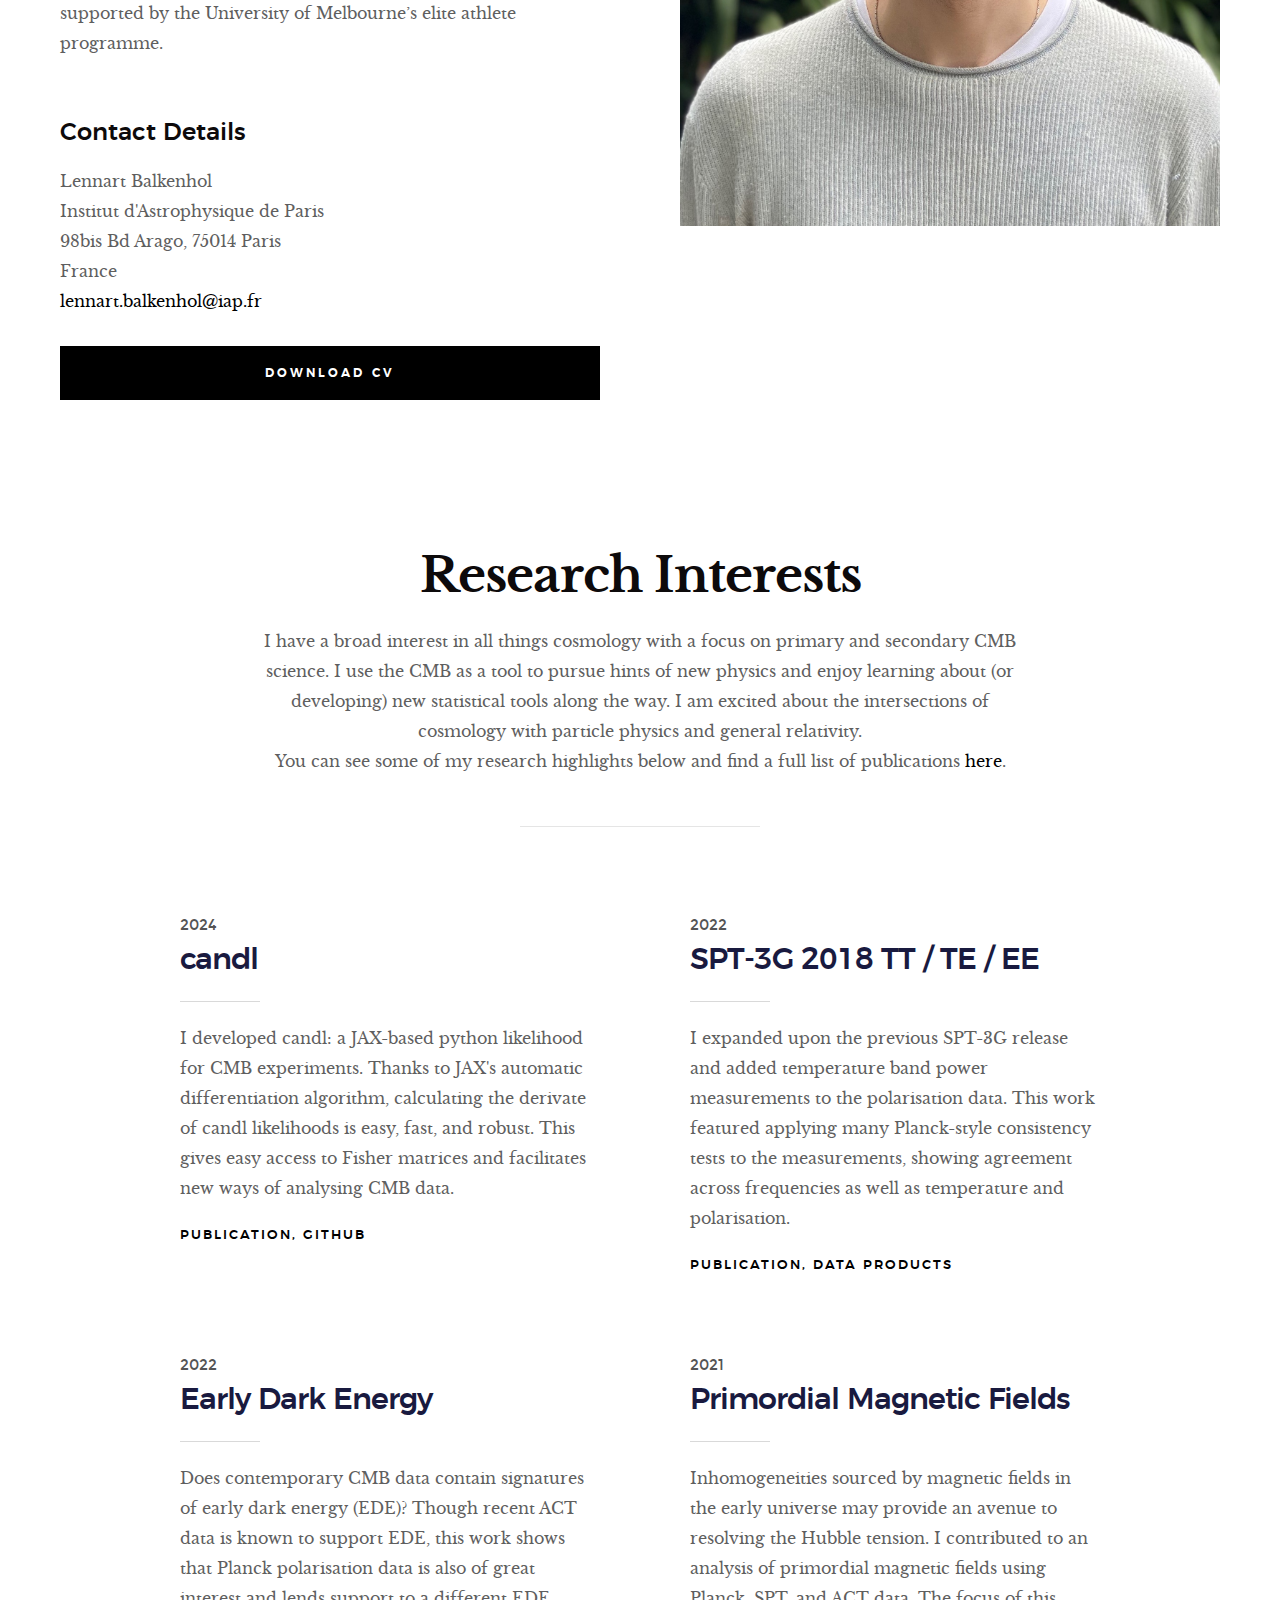
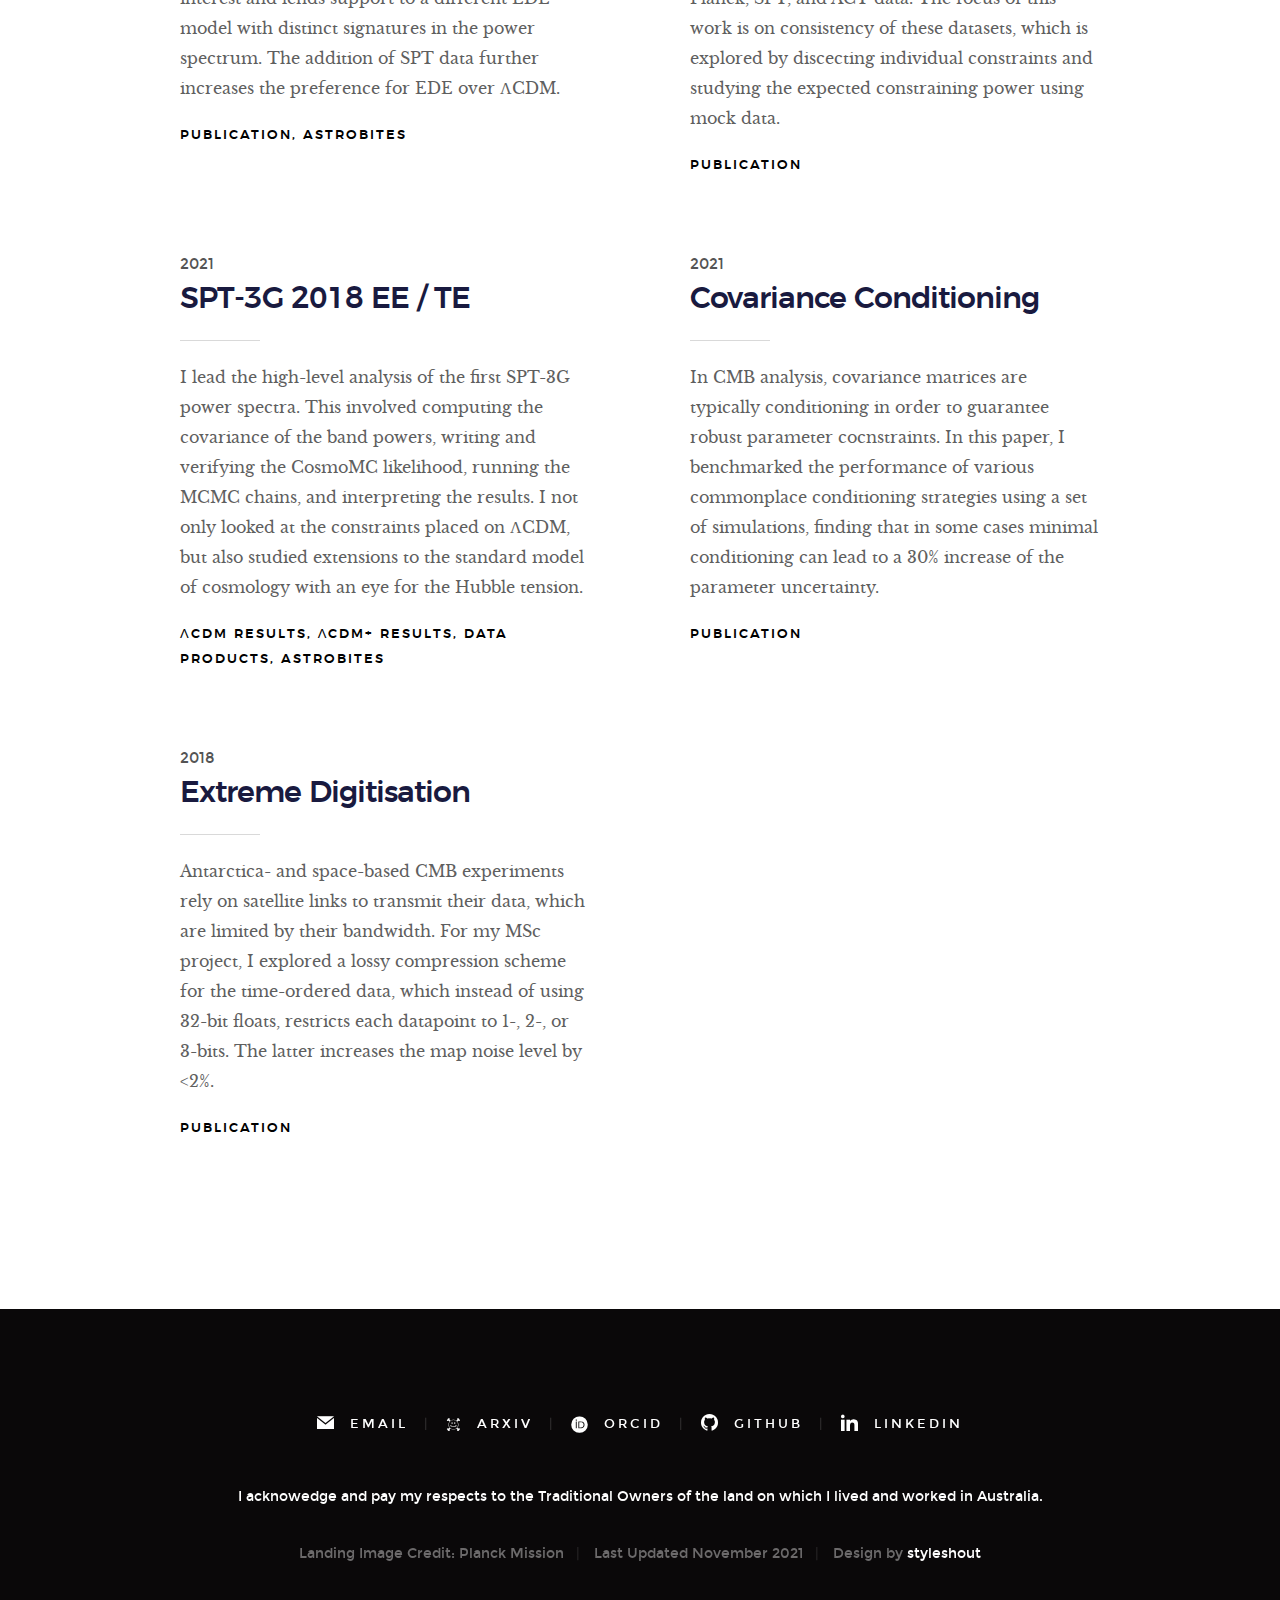
==== commit 4ae4548c: "added candl" ====
--- a/index.html
+++ b/index.html
@@ -183,6 +183,24 @@
             <div class="col-full">
 
                 <div class="blog-list block-1-2 block-tab-full">
+
+                    <article class="col-block">
+                                
+                        <div class="blog-date">
+                            2024
+                        </div>  
+                        
+                        <h2 class="h01">candl</h2>
+                        <p>
+                        I developed candl: a JAX-based python likelihood for CMB experiments. Thanks to JAX's automatic differentiation algorithm, calculating the derivate of candl likelihoods is easy, fast, and robust. This gives easy access to Fisher matrices and facilitates new ways of analysing CMB data.
+                        </p>
+
+                        <div class="blog-cat">
+                                <a href="https://arxiv.org/abs/2401.13433">Publication</a><a href="https://github.com/Lbalkenhol/candl">GitHub</a>
+                        </div>
+
+                        
+                    </article>
 
                     <article class="col-block">
                                 
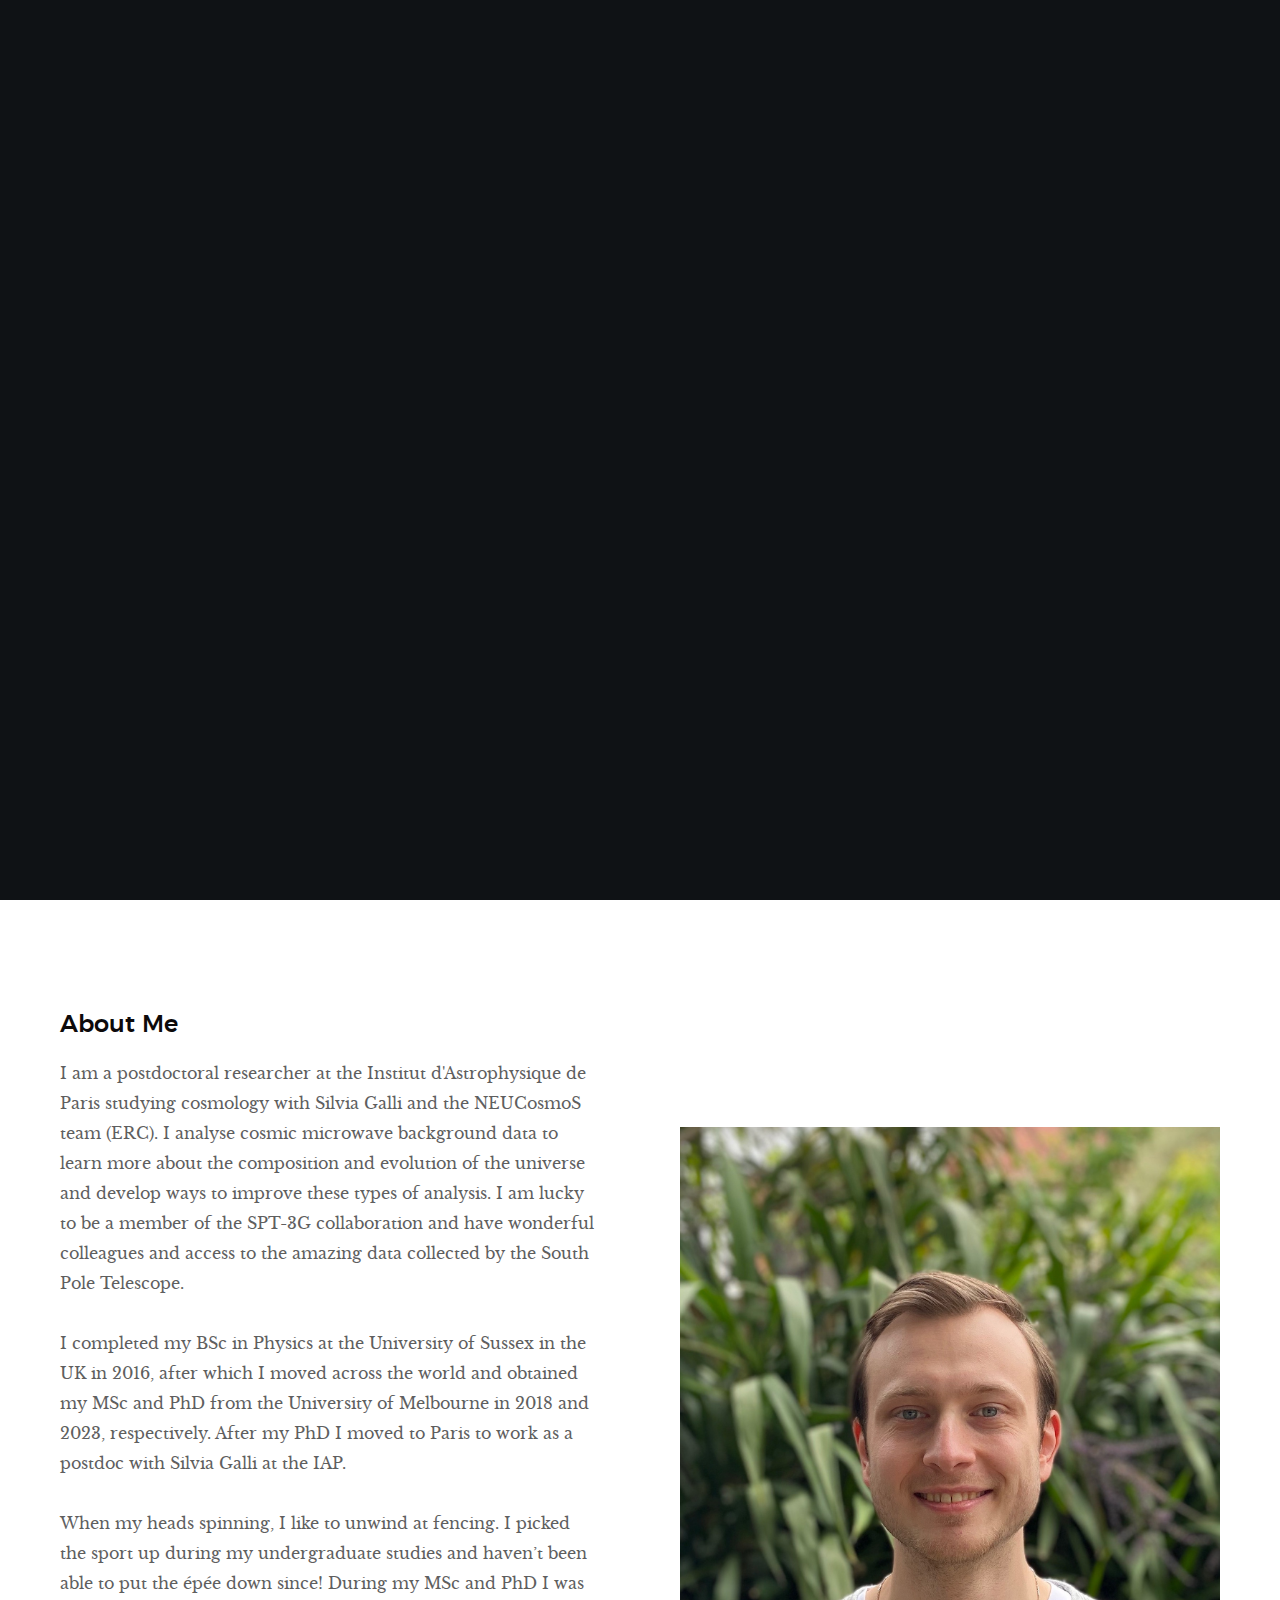
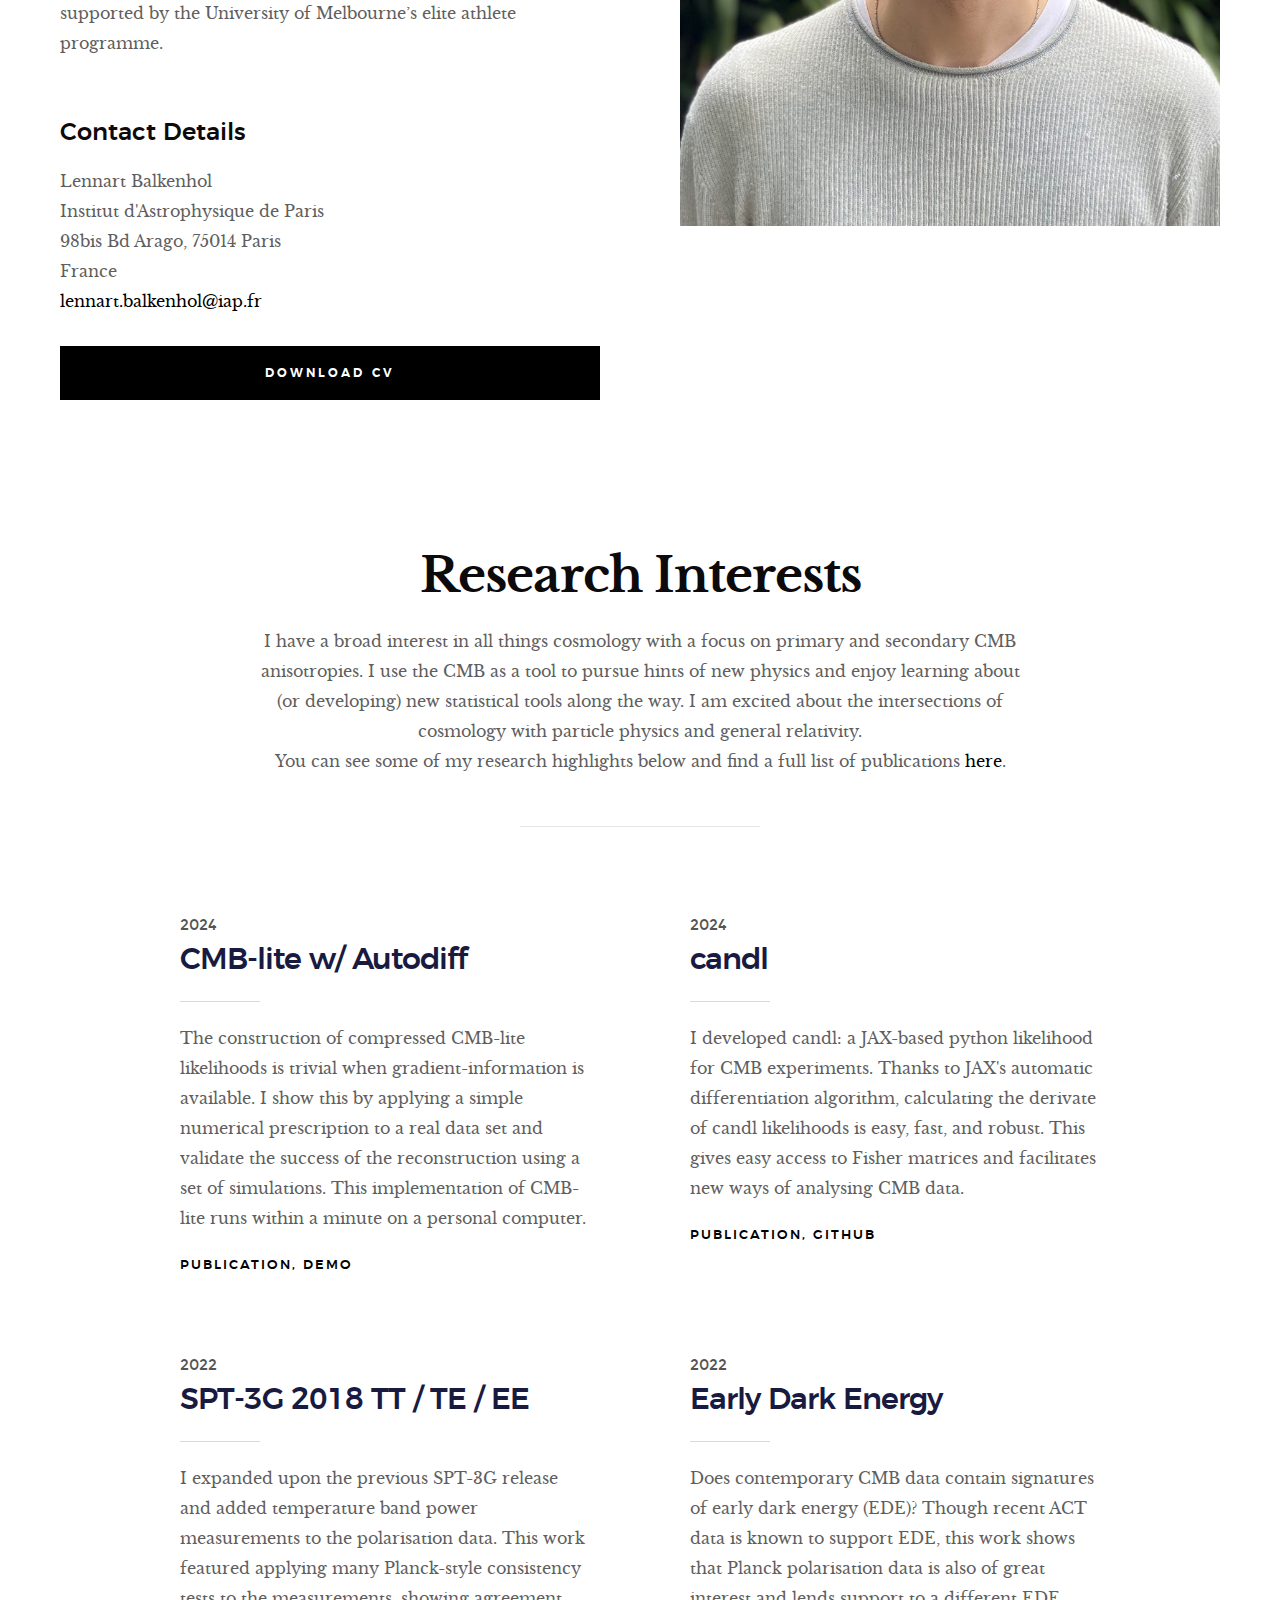
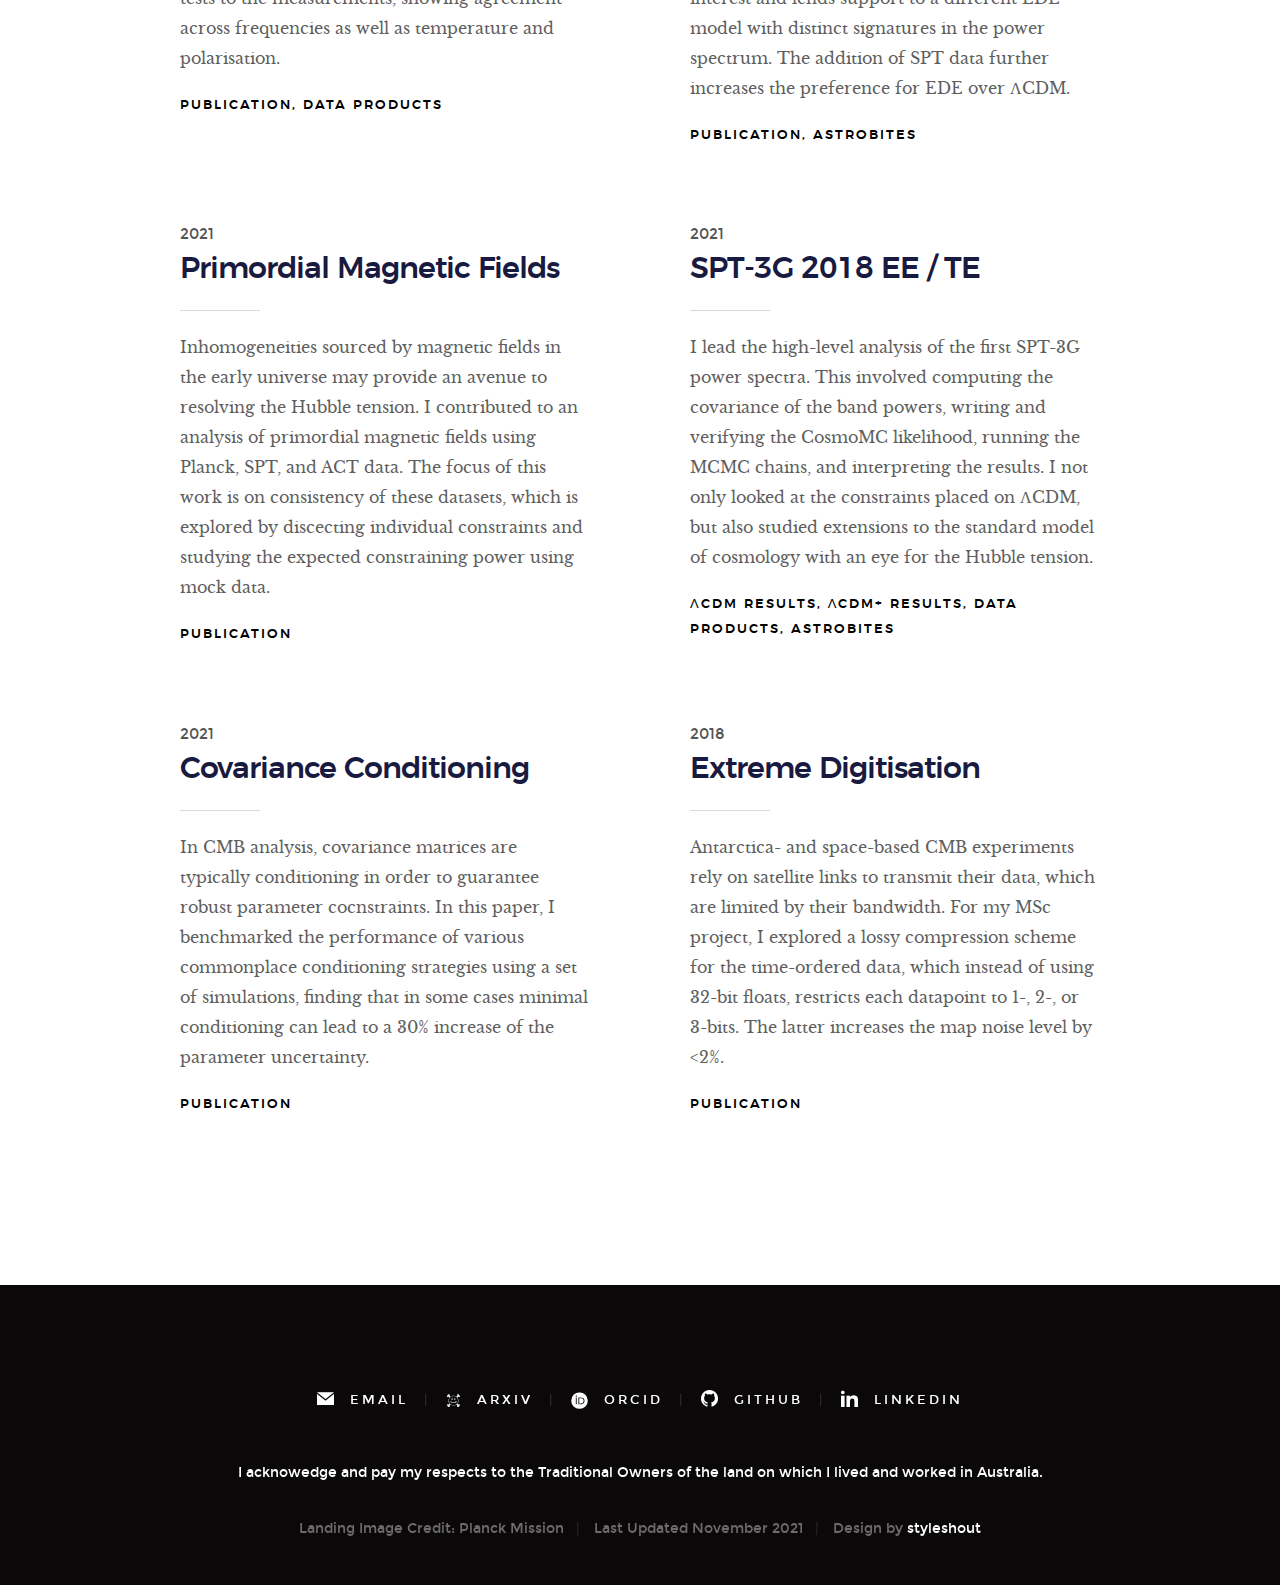
==== commit 7edbc2c1: "2024 update" ====
--- a/index.html
+++ b/index.html
@@ -173,7 +173,7 @@
             <div class="col-full">
                 <!---<h3>Publications</h3>-->
                 <h1>Research Interests</h1>
-                <p>I have a broad interest in all things cosmology with a focus on primary and secondary CMB science. I use the CMB as a tool to pursue hints of new physics and enjoy learning about (or developing) new statistical tools along the way. I am excited about the intersections of cosmology with particle physics and general relativity.<br>
+                <p>I have a broad interest in all things cosmology with a focus on primary and secondary CMB anisotropies. I use the CMB as a tool to pursue hints of new physics and enjoy learning about (or developing) new statistical tools along the way. I am excited about the intersections of cosmology with particle physics and general relativity.<br>
                 You can see some of my research highlights below and find a full list of publications <a href="https://arxiv.org/find/astro-ph/1/au:+Balkenhol_L/0/1/0/all/0/1">here</a>.
                 </p>
             </div>
@@ -183,6 +183,26 @@
             <div class="col-full">
 
                 <div class="blog-list block-1-2 block-tab-full">
+
+                    <article class="col-block">
+                                
+                        <div class="blog-date">
+                            2024
+                        </div>  
+                        
+                        <h2 class="h01">CMB-lite w/ Autodiff</h2>
+                        <p>
+                        The construction of compressed CMB-lite likelihoods is trivial when gradient-information is available.
+                        I show this by applying a simple numerical prescription to a real data set and validate the success of the reconstruction using a set of simulations.
+                        This implementation of CMB-lite runs within a minute on a personal computer.
+                        </p>
+
+                        <div class="blog-cat">
+                                <a href="https://arxiv.org/abs/2412.00826">Publication</a><a href="https://github.com/Lbalkenhol/candl/blob/main/notebooks/CMBlite_using_autodiff.ipynb">Demo</a>
+                        </div>
+
+                        
+                    </article>
 
                     <article class="col-block">
                                 
